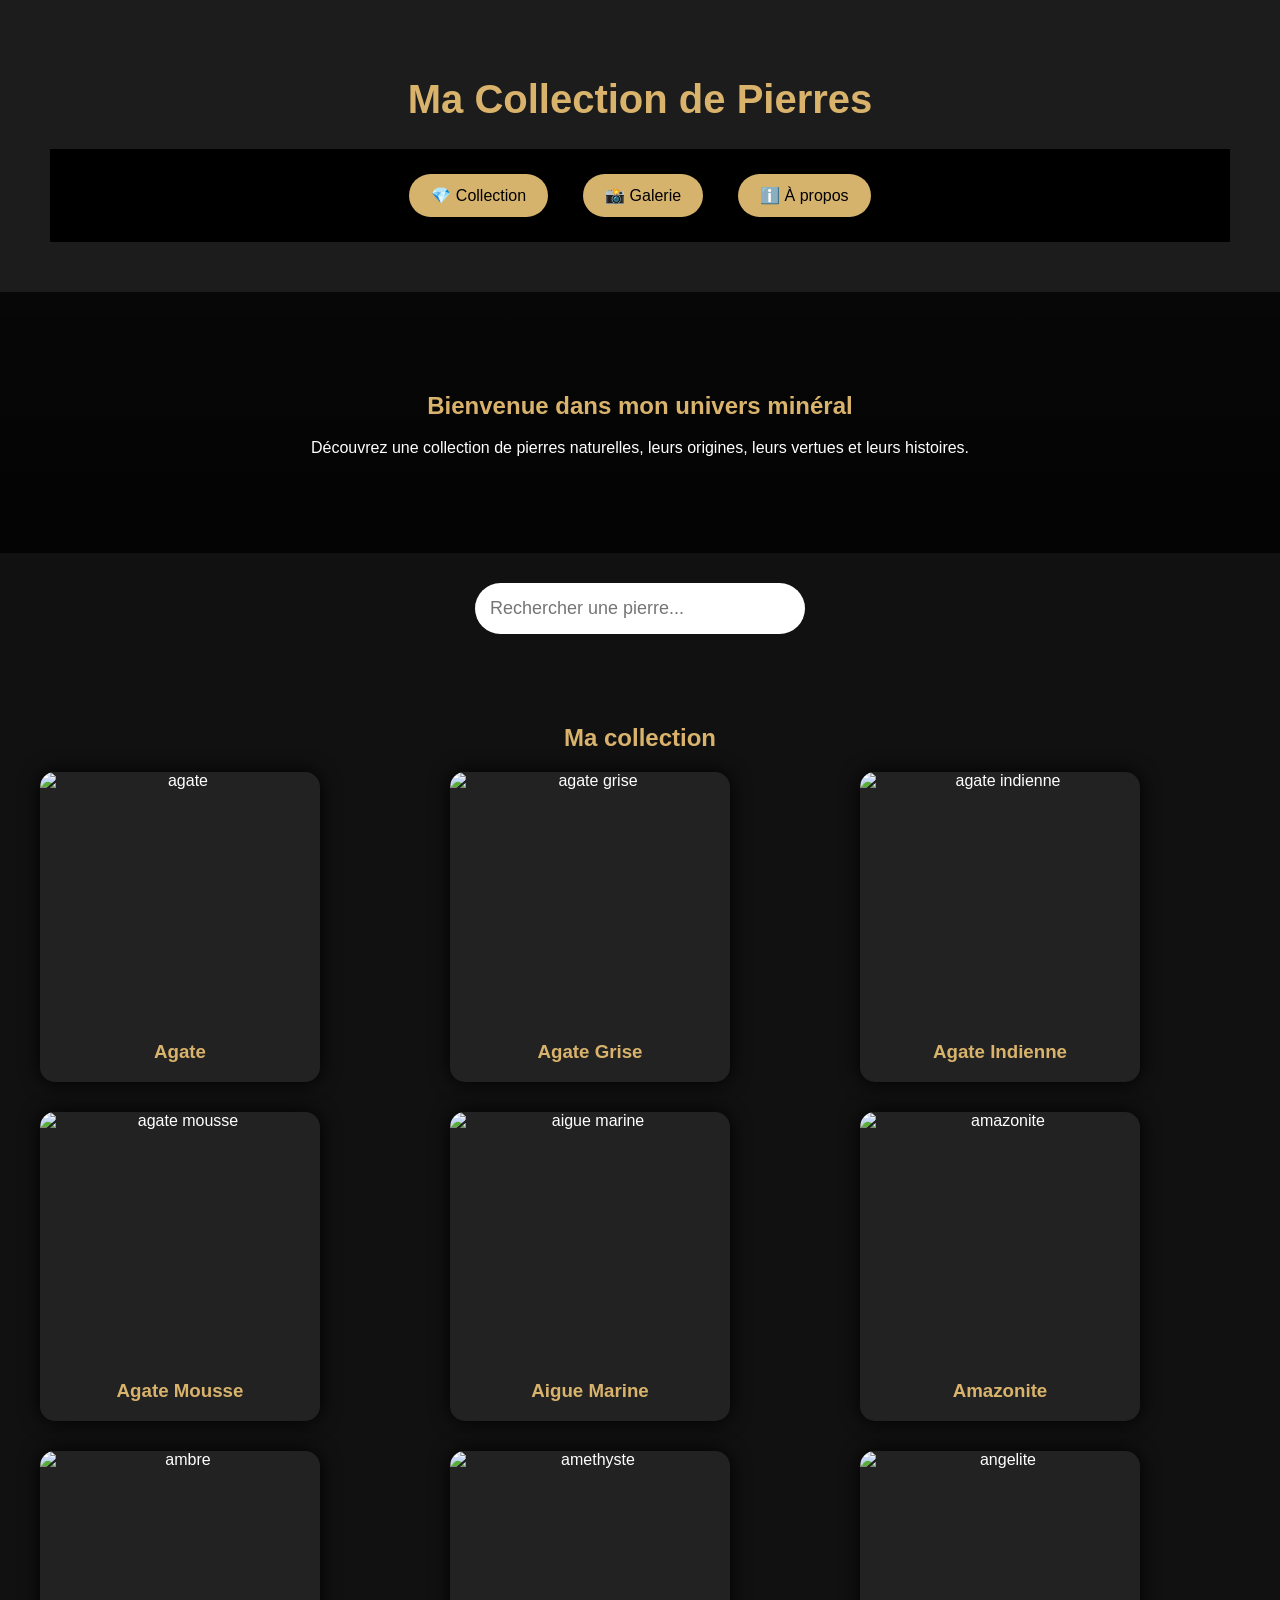
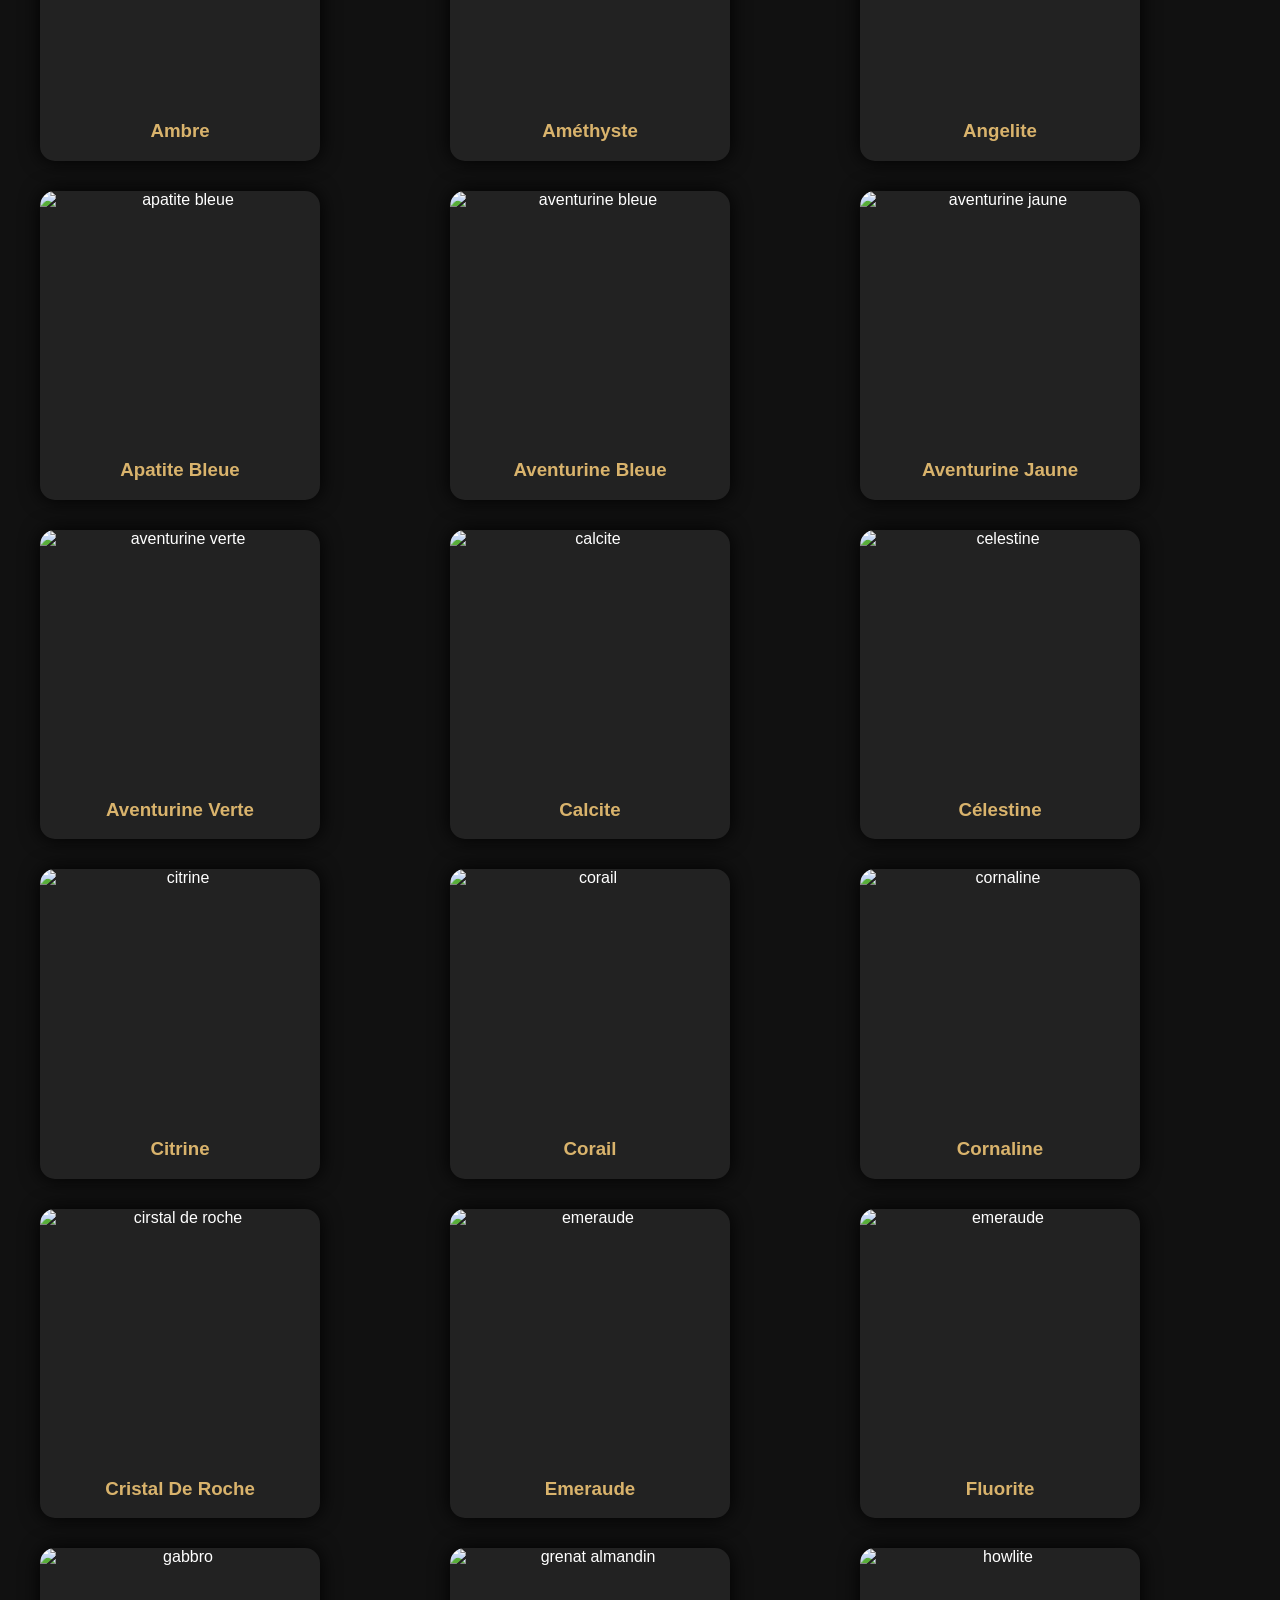
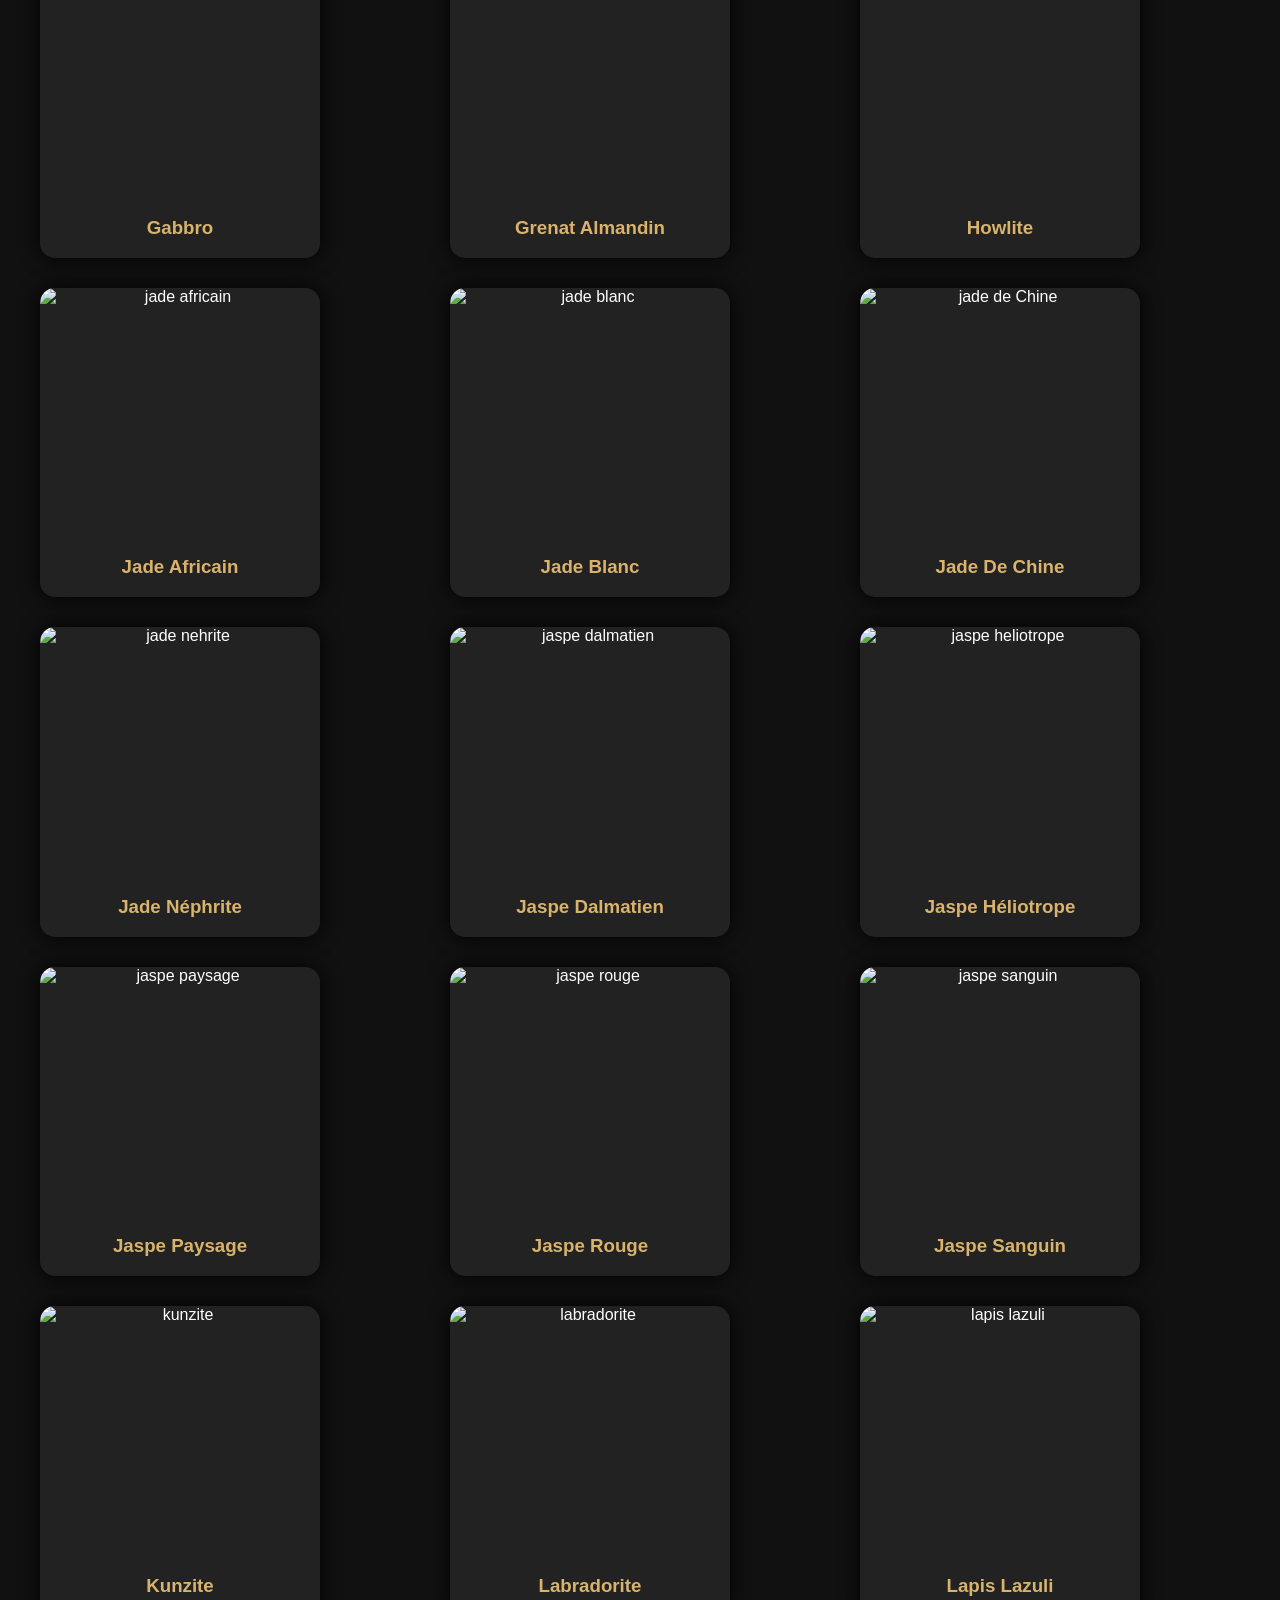
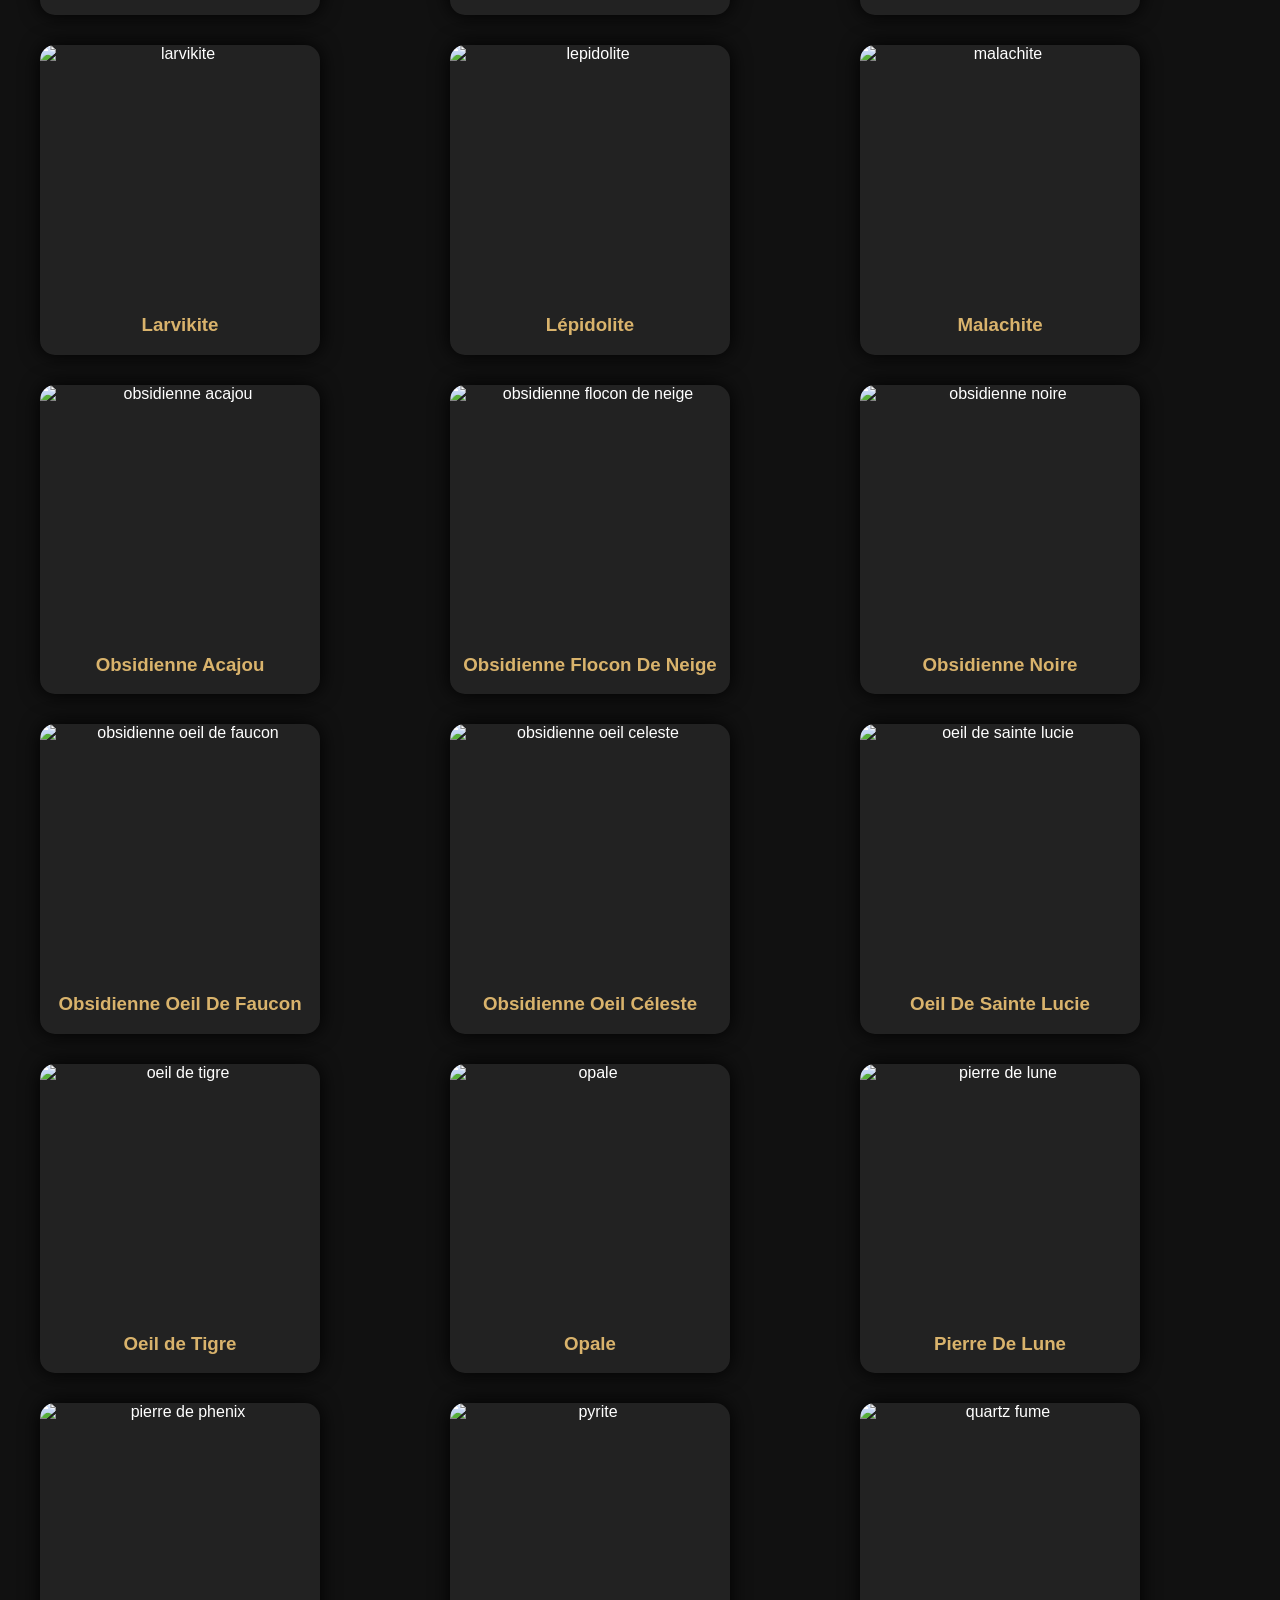
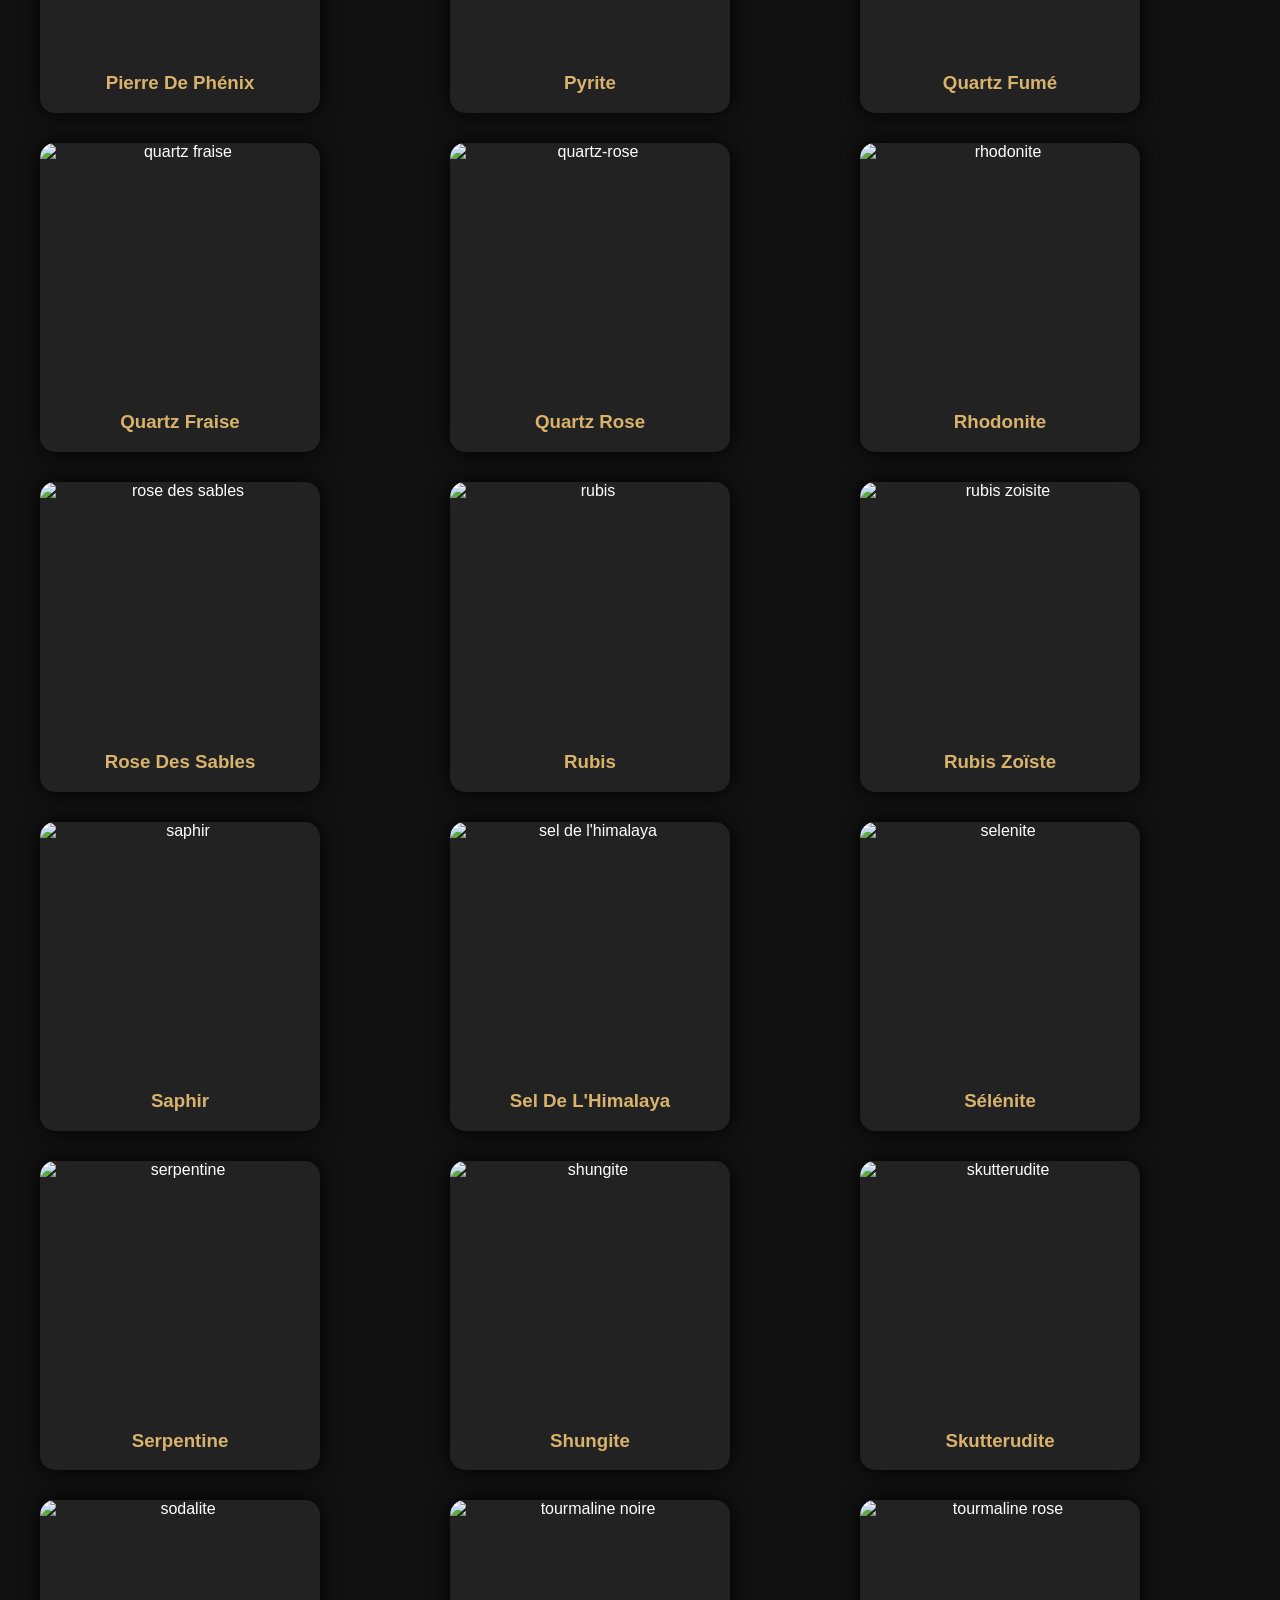
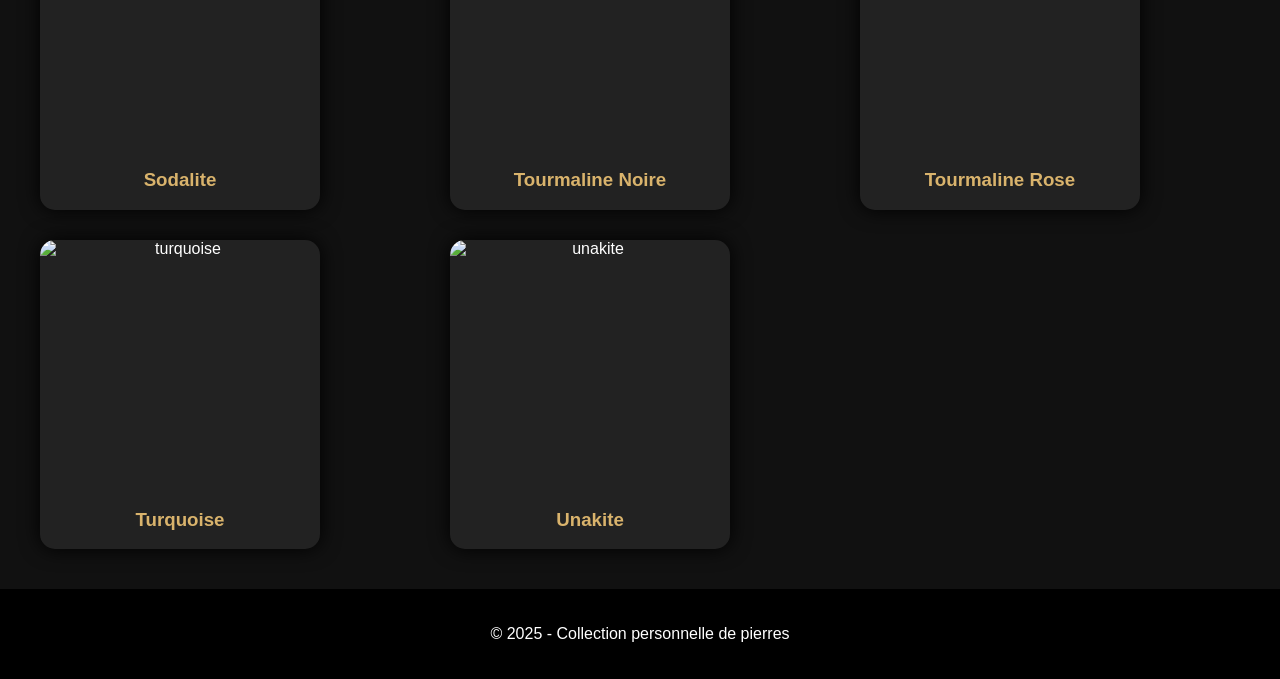
==== index.html @ 19d70225 "Add files via upload" ====
<!DOCTYPE html>
<html lang="fr">
<head>
<meta charset="UTF-8">
<meta name="viewport" content="width=device-width, initial-scale=1.0">

<title>Ma Collection de Pierres Précieuses</title>
<link rel="stylesheet" href="style.css">
</head>

<body>


<header>

    <h1>Ma Collection de Pierres</h1>

    <button id="menu-toggle">
        ☰
    </button>

    <nav id="menu">

        <button onclick="afficherSection('collection')">
            💎 Collection
        </button>

        <button onclick="afficherSection('galerie')">
            📸 Galerie
        </button>

        <button onclick="afficherSection('apropos')">
            ℹ️ À propos
        </button>

    </nav>

</header>


<section class="hero">
    <h2>Bienvenue dans mon univers minéral</h2>
    <p>
        Découvrez une collection de pierres naturelles,
        leurs origines, leurs vertues et leurs histoires.
    </p>
</section>

<div class="recherche">
    <input 
        type="text" 
        id="barreRecherche" 
        placeholder="Rechercher une pierre..."
    >
</div>

<section id="collection" class="contenu">

<h2>Ma collection</h2>

<div class="cartes">

    <div class="pierre" data-nom="agate">
    <div class="pierre-card">
    <img src="images/agate.jpg" alt="agate">

        <div class="pierre-info">
            <p>
            Régulation de la digestion<br>
            Renforcement de la vue<br>
            Stabilisation de la tension artérielle<br>
            Soutien système lymphatique et immunitaire<br>
            Apaisement des douleurs et des crampes<br>
            Amélioration de la santé cutanée<br>
            </p>
        </div>
    </div>
    <h3>Agate</h3>
    
    </div>

    <div class="pierre" data-nom="agate grise">
    <div class="pierre-card">
    <img src="images/agate-grise.jpg" alt="agate grise">

        <div class="pierre-info">
            <p>
            Soulage les tensions musculaires<br>
            Favorise la récupération physique<br>
            Apaisement des douleurs liées au stress<br>
            </p>
        </div>
    </div>
    <h3>Agate Grise</h3>
    
    </div>

    <div class="pierre" data-nom="agate indienne">
    <div class="pierre-card">
    <img src="images/agate-indienne.jpg" alt="agate indienne">

        <div class="pierre-info">
            <p>
            Soutien le système immunitaire<br>
            Soulage les tensions musculaires<br>
            Regain d’énergie<br>
            </p>
        </div>
    </div>
    <h3>Agate Indienne</h3>
    
    </div>

    <div class="pierre" data-nom="agate mousse">
    <div class="pierre-card">
    <img src="images/agate-mousse.jpg" alt="agate mousse">

        <div class="pierre-info">
            <p>
                Renforcement du système immunitaire<br>
                Amélioration de la digestion<br>
                Effet anti-inflammatoire<br>
                Soutien du système respiratoire<br>
                Reduction du stress et des tensions<br>
                Equilibre émotionnel et stabilité<br>
                Stimulation de la croissance des cheveux et de la peau<br>
            </p>
        </div>
    </div>
    <h3>Agate Mousse</h3>
    
    </div>

    <div class="pierre" data-nom="aigue marine">
    <div class="pierre-card">
    <img src="images/aigue-marine.jpg" alt="aigue marine">

        <div class="pierre-info">
            <p>
                Renforcement du sytème respiratoire<br>
                Soutien au système Lymphatique<br>
                Apaisment des affections cutannées<br>
                Amélioration de la santé Bucco-dentaire<br>
                Régulation des hormones<br>
                Soutien dans le processus de désintoxication<br>
            </p>
        </div>
    </div>
    <h3>Aigue Marine</h3>
    
    </div>

    <div class="pierre" data-nom="amazonite">
    <div class="pierre-card">
    <img src="images/amazonite.jpg" alt="amazonite">

        <div class="pierre-info">
            <p>
                Régulation du système nerveux<br>
                Equilibre métabolique<br>
                Protection contre les ondes éléctromagnétique<br>
                Renforcement musculaire et osseux<br>
                Soulagement des crampes et douleurs musculaires<br>
                Support du système immunitaire<br>
            </p>
        </div>
    </div>
    <h3>Amazonite</h3>
    
    </div>

    <div class="pierre" data-nom="ambre">
    <div class="pierre-card">
    <img src="images/ambre.jpg" alt="ambre">

        <div class="pierre-info">
            <p>
                Boost le système immunitaire<br>
                Soulagement de la douleur<br>
                Régulation de l’énergie vitale<br>
                Purification et détoxification<br>
                Renforcement de la confiance en soi et réduction de l’anxiété<br>
                Amélioration du sommeil<br>
            </p>
        </div>
    </div>
    <h3>Ambre</h3>
    
    </div>

    <div class="pierre" data-nom="amethyste">
    <div class="pierre-card">
    <img src="images/amethyste.jpg" alt="amethyste">

        <div class="pierre-info">
            <p>
                Renforcement de la sphère neurologique<br>
                Purification du sang et soutien au système immunitaire<br>
                Apaisement des douleurs physiques<br>
                Equilibrage des sysèmes endocrinien et digestif<br>
                Stimulation de la régénération cellulaire<br>
                Aide à la désintoxication et à la purification<br>
            </p>
        </div>
    </div>
    <h3>Améthyste</h3>
    
    </div>

    <div class="pierre" data-nom="angelite">
    <div class="pierre-card">
    <img src="images/angelite.jpg" alt="angelite">

        <div class="pierre-info">
            <p>
                Apaisement des inflammations et douleurs<br>
                Renforcement du système respiratoire<br>
                Stimulation de la régénération cellulaire<br>
                Equilibrage des fluides corporels<br>
                Soutien du système lymphatique<br>
                Réduction du stress physique<br>
            </p>
        </div>
    </div>
    <h3>Angelite</h3>
    
    </div>

    <div class="pierre" data-nom="apatite bleue">
    <div class="pierre-card">
    <img src="images/apatite-bleue.jpg" alt="apatite bleue">

        <div class="pierre-info">
            <p>
                Stimulation du métabolisme<br>
                Renforcement des os et des dents<br>
                Amélioration du système digestif<br>
                Soutien thyroïdien<br>
                Réduction des inflammations<br>
                Optimisation des fonctions immunitaire<br>
            </p>
        </div>
    </div>
    <h3>Apatite Bleue</h3>
    
    </div>

    <div class="pierre" data-nom="aventurine bleue">
    <div class="pierre-card">
    <img src="images/aventurine-bleue.jpg" alt="aventurine bleue">

        <div class="pierre-info">
            <p>
                Stimulation du système immunitaire<br>
                Facilitation de la circulation énérgétique<br>
                Désintoxication du corps<br>
                Réduction des douleurs<br>
                Harmonisations des fonctions corporelles<br>
                Soutien à la concentration et à la clarté mentale<br>
            </p>
        </div>
    </div>
    <h3>Aventurine Bleue</h3>
    
    </div>

    <div class="pierre" data-nom="aventurine jaune">
    <div class="pierre-card">
    <img src="images/aventurine-jaune.jpg" alt="aventurine jaune">

        <div class="pierre-info">
            <p>
                Favorise la régénération cutanée<br>
                Stimule la croissance des cheveux<br>
                Soutien cardiaque et circulatoire<br>
                Renforcement du sysème musculaire<br>
                Amélioration de la vitalité générale<br>
            </p>
        </div>
    </div>
    <h3>Aventurine Jaune</h3>
    
    </div>

    <div class="pierre" data-nom="aventurine verte">
    <div class="pierre-card">
    <img src="images/aventurine-verte.jpg" alt="aventurine verte">

        <div class="pierre-info">
            <p>
                Renforcement du système cardiovasculaire<br>
                Soutien du système immunitaire<br>
                Amélioration de bien-être digestif<br>
                Effet apaisant sur la peau<br>
                Réduction du stress et des tensions musculaires<br>
                Equilibre de la pression artérielle<br>
            </p>
        </div>
    </div>
    <h3>Aventurine Verte</h3>
    
    </div>

    <div class="pierre" data-nom="calcite">
    <div class="pierre-card">
    <img src="images/calcite.jpg" alt="calcite">

        <div class="pierre-info">
            <p>
                Stimulation du métabolisme et de la croissance osseuse<br>
                Régulation des fonctions d’assimilation<br>
                Equilibrage du système digestif<br>
                Amélioration de la capacité de régénération<br>
                Renfocrement du système immunitaire<br>
                Soutien au système urinaire et rénal<br>
            </p>
        </div>
    </div>
    <h3>Calcite</h3>
    
    </div>

    <div class="pierre" data-nom="celestine">
    <div class="pierre-card">
    <img src="images/celestine.jpg" alt="celestine">

        <div class="pierre-info">
            <p>
                Favorisation du repos et de la détente musculaire<br>
                Soutien respiratoire<br>
                Amélioration de la qualité du sommeil<br>
                Renforcement du système immunitaire<br>
                Aide a la régénération des tissus<br>
                Équilibre des énergies fluidique<br>
            </p>
        </div>
    </div>
    <h3>Célestine</h3>
    
    </div>

    <div class="pierre" data-nom="citrine">
    <div class="pierre-card">
    <img src="images/citrine.jpg" alt="citrine">

        <div class="pierre-info">
            <p>
                Boost l’énergie vitale<br>
                Soutien du système digestif<br>
                Renforcement du sysème immunitaire<br>
                Amélioration de la peau<br>
                Equilibrage des hormones<br>
                Détente musculaire<br>
            </p>
        </div>
    </div>
    <h3>Citrine</h3>
    
    </div>

    <div class="pierre" data-nom="corail">
    <div class="pierre-card">
    <img src="images/corail.jpg" alt="corail">

        <div class="pierre-info">
            <p>
                Soutien du sysème osseux<br>
                Soutien du sytème dentaire<br>
                Soulage les problème liés à la décalcification<br>
            </p>
        </div>
    </div>
    <h3>Corail</h3>
    
    </div>

    <div class="pierre" data-nom="cornaline">
    <div class="pierre-card">
    <img src="images/cornaline.jpg" alt="cornaline">

        <div class="pierre-info">
            <p>
                Stimulant de la vitalité physique<br>
                Favorisation de la fetilité et du système reproducteur<br>
                Amélioration de l’asborption des vitamines et minéraux<br>
                Soutien au système sanguin et a la circulation<br>
                Réduction des inflamations et des douleurs<br>
                Renforcement de la colonne vertébrale et des os<br>
            </p>
        </div>
    </div>
    <h3>Cornaline</h3>
    
    </div>

    <div class="pierre" data-nom="cristal de roche">
    <div class="pierre-card">
    <img src="images/cristal-de-roche.jpg" alt="cirstal de roche">

        <div class="pierre-info">
            <p>
                Renforcement du système cardiovasculaire et nerveux<br>
                Anti-douleur & Anti-stress<br>
                Problèmes gastriques et intestinaux<br>
                Amplification des facultés de perceptions spirituelles<br>
            </p>
        </div>
    </div>
    <h3>Cristal De Roche</h3>
    
    </div>

    <div class="pierre" data-nom="emeraude">
    <div class="pierre-card">
    <img src="images/emeraude.jpg" alt="emeraude">

        <div class="pierre-info">
            <p>
                Soulage les migraines et maux de têtes<br>
                Renforcement du système immunitaire<br>
                Apaisement des douleurs musculaires et articulaires<br>
            </p>
        </div>
    </div>
    <h3>Emeraude</h3>
    
    </div>

    <div class="pierre" data-nom="fluorite">
    <div class="pierre-card">
    <img src="images/emeraude.jpg" alt="emeraude">

        <div class="pierre-info">
            <p>
                Renforcement du système osseux<br>
                Optimisation de la santé dentaire<br>
                Stimulation du système immunitaire<br>
                Amélioration des fonctions respiratoire<br>
                Equilibrage des fonctions hormonales<br>
                Purification du système digestif<br>
            </p>
        </div>
    </div>
    <h3>Fluorite</h3>
    
    </div>

    <div class="pierre" data-nom="gabbro">
    <div class="pierre-card">
    <img src="images/gabbro.jpg" alt="gabbro">

        <div class="pierre-info">
            <p>
                Renforcement de l’énergie vitale<br>
                Soutein système digestif<br>
                Renforce le système ossseux<br>
                Renforce le système immunitaire<br>
            </p>
        </div>
    </div>
    <h3>Gabbro</h3>
    
    </div>

    <div class="pierre" data-nom="grenat almandin">
    <div class="pierre-card">
    <img src="images/grenat-almandin.jpg" alt="grenat almandin">

        <div class="pierre-info">
            <p>
                Revitalisation énérgetique<br>
                Soutien du système cardiovasculaire<br>
                Renforcement de l’immunité<br>
                Aide à la détoxification<br>
                Soulagement des douleurs<br>
                Equilibre émotionnel et mental<br>
            </p>
        </div>
    </div>
    <h3>Grenat Almandin</h3>
    
    </div>

    <div class="pierre" data-nom="howlite">
    <div class="pierre-card">
    <img src="images/howlite.jpg" alt="howlite">

        <div class="pierre-info">
            <p>
                Soutien au système digestif<br>
                Apaisement des tensions musculaires<br>
                Amélioration du sommeil<br>
                Réduction du stress et de l’anxiété<br>
                Equilibre des fluides corporels<br>
                Régulation sur le métabolisme du calcium<br>
            </p>
        </div>
    </div>
    <h3>Howlite</h3>
    
    </div>

    <div class="pierre" data-nom="jade africain">
    <div class="pierre-card">
    <img src="images/jade-africain.jpg" alt="jade africain">

        <div class="pierre-info">
            <p>
                Soutien au système urinaire et rénale<br>
                Renforce le système circulatoire<br>
                Renforce le système nerveux<br>
                Amélioration du sommeil<br>
            </p>
        </div>
    </div>
    <h3>Jade Africain</h3>
    
    </div>

    <div class="pierre" data-nom="jade blanc">
    <div class="pierre-card">
    <img src="images/jade-blanc.jpg" alt="jade blanc">

        <div class="pierre-info">
            <p>
                Renforcement de l’équilibre hormnoal<br>
                Purification des fluides corporels<br>
                Stimulation du système lymphatique<br>
                Soutien du système nerveux<br>
                Amélioration de la flexibilité des articulations<br>
                Augmentation de l’énergie vitale<br>
            </p>
        </div>
    </div>
    <h3>Jade Blanc</h3>
    
    </div>

    <div class="pierre" data-nom="jade de chine">
    <div class="pierre-card">
    <img src="images/jade-de-chine.jpg" alt="jade de Chine">

        <div class="pierre-info">
            <p>
                Soutient les articulations et les os<br>
                Apaise les tensions musculaire<br>
                Détoxifiant<br>
            </p>
        </div>
    </div>
    <h3>Jade De Chine</h3>
    
    </div>

    <div class="pierre" data-nom="jade nephrite">
    <div class="pierre-card">
    <img src="images/jade-nephrite.jpg" alt="jade nehrite">

        <div class="pierre-info">
            <p>
                Renforcement du sytème rénal<br>
                Amélioration de la circulation sanguine<br>
                Soutien du système immunitaire<br>
                Propriété anti-inflammatoire<br>
                Effet détoxifiants<br>
                Equilibrage des fluides corporels<br>
            </p>
        </div>
    </div>
    <h3>Jade Néphrite</h3>
    
    </div>

    <div class="pierre" data-nom="jaspe dalmatien">
    <div class="pierre-card">
    <img src="images/jaspe-dalmatien.jpg" alt="jaspe dalmatien">

        <div class="pierre-info">
            <p>
                Renforcement de la vitalité physique<br>
                Equilibrage des énergies corporelles<br>
                Purification et protection contre les toxines<br>
                Soulagement de la douleur<br>
                Soutien immunitaire<br>
                Favorisation de la clarté mentale<br>
            </p>
        </div>
    </div>
    <h3>Jaspe Dalmatien</h3>
    
    </div>

    <div class="pierre" data-nom="jaspe heliotrope">
    <div class="pierre-card">
    <img src="images/jaspe-heliotrope.jpg" alt="jaspe heliotrope">

        <div class="pierre-info">
            <p>
                Purification du système lymphatique et sanguin<br>
                Renforcement du système immunitaire et cardiovasculaire<br>
                Aide à la détoxification<br>
            </p>
        </div>
    </div>
    <h3>Jaspe Héliotrope</h3>
    
    </div>

    <div class="pierre" data-nom="jaspe paysage">
    <div class="pierre-card">
    <img src="images/jaspe-paysage.jpg" alt="jaspe paysage">

        <div class="pierre-info">
            <p>
                Foritification globale de l’organisme<br>
                Sevrage tabagique<br>
                Regularisation des troubles digestifs<br>
                Renforcement du système immunitaire<br>
            </p>
        </div>
    </div>
    <h3>Jaspe Paysage</h3>
    
    </div>

    <div class="pierre" data-nom="jaspe rouge">
    <div class="pierre-card">
    <img src="images/jaspe-rouge.jpg" alt="jaspe rouge">

        <div class="pierre-info">
            <p>
                Revitalisation de l’énergie vitale<br>
                Renforcement du système circulatoire<br>
                Soutien du système digestif<br>
                Détoxification et purification<br>
                Apaisement des douleurs<br>
                Equilibre hormonal<br>
            </p>
        </div>
    </div>
    <h3>Jaspe Rouge</h3>
    
    </div>

    <div class="pierre" data-nom="jaspe sanguin">
    <div class="pierre-card">
    <img src="images/jaspe-sanguin.jpg" alt="jaspe sanguin">

        <div class="pierre-info">
            <p>
                Renforcement de l’énergie vitale<br>
                Amélioration des fonctions Hématopoïétiques<br>
                Purification et désintoxication<br>
                Apaisement des douleurs<br>
                Equilibre des fonctions corporelles<br>
                Soutien psychologique<br>
                Harmonisation énergétique<br>
            </p>
        </div>
    </div>
    <h3>Jaspe Sanguin</h3>
    
    </div>

    <div class="pierre" data-nom="Kunzite">
    <div class="pierre-card">
    <img src="images/kunzite.jpg" alt="kunzite">

        <div class="pierre-info">
            <p>
                Régulation du système cardiovasculaire<br>
                Equilibre du système endocrinien<br>
                Apaisement des douleurs liées au stress<br>
                Renforcement du système immunitaire<br>
                Soutien des les troubles du sommeil<br>
                Aide à la désintoxication du corps<br>
            </p>
        </div>
    </div>
    <h3>Kunzite</h3>
    
    </div>

    <div class="pierre" data-nom="labradorite">
    <div class="pierre-card">
    <img src="images/labradorite.jpg" alt="labradorite">

        <div class="pierre-info">
            <p>
                Renforcement du système respiratoire<br>
                Stimulation du système digestif<br>
                Apaisement des douleurs musculaires et articulaires<br>
                Régulation des mécanismes hormonaux<br>
                Renforcmement du système immunitaire<br>
                Amélioration de la vitalité générale<br>
            </p>
        </div>
    </div>
    <h3>Labradorite</h3>
    
    </div>

    <div class="pierre" data-nom="lapis lazuli">
    <div class="pierre-card">
    <img src="images/lapis-lazuli.jpg" alt="lapis lazuli">

        <div class="pierre-info">
            <p>
                Favorise la détente respiratoire<br>
                Stimule le système immunitaire<br>
                Amélioration de la santé de la peau<br>
                Soutien au système nerveux<br>
                Renforcement de la vue<br>
                Soulage des douleurs<br>
            </p>
        </div>
    </div>
    <h3>Lapis Lazuli</h3>
    
    </div>

    <div class="pierre" data-nom="larvikite">
    <div class="pierre-card">
    <img src="images/larvikite.jpg" alt="larvikite">

        <div class="pierre-info">
            <p>
                Optimisation du métabolisme<br>
                Purification et renorcement du système digestif<br>
                Amélriotation de la circulation sanguine<br>
                Soutien du système nerveux<br>
                Renforcement de l’énergie vitale<br>
                Protection contre les radiations électromagnatiques<br>
            </p>
        </div>
    </div>
    <h3>Larvikite</h3>
    
    </div>

    <div class="pierre" data-nom="lepidolite">
    <div class="pierre-card">
    <img src="images/lepidolite.jpg" alt="lepidolite">

        <div class="pierre-info">
            <p>
                Réduction du stress et de l’anxiété<br>
                Equilib du système nerveux<br>
                Amélioration du sommeil<br>
                Soutien du sommeil<br>
                Soutien pour le système immunitaire<br>
                Aide a la detixification<br>
                Apaisement des douleurs<br>
            </p>
        </div>
    </div>
    <h3>Lépidolite</h3>
    
    </div>

    <div class="pierre" data-nom="malachite">
    <div class="pierre-card">
    <img src="images/malachite.jpg" alt="malachite">

        <div class="pierre-info">
            <p>
                Renforcement du système immunitaire<br>
                Stimulation de le détoxification organique<br>
                Soulagement des douleurs articulaires et musculaires<br>
                Amélioration de la fonction digestive<br>
                Soutien au système cardiovasculaire<br>
                Effet bénéfique sur la peau<br>
            </p>
        </div>
    </div>
    <h3>Malachite</h3>
    
    </div>

    <div class="pierre" data-nom="obsidienne acajou">
    <div class="pierre-card">
    <img src="images/obsidienne-acajou.jpg" alt="obsidienne acajou">

        <div class="pierre-info">
            <p>
                Effet anti-inflammatoire<br>
                Renforce le système immunitaire<br>
                Soutien au système sanguin et a la circulation<br>
                Régulation des mécanisms+es hormonaux<br>
                Amélioration du sommeil<br>
            </p>
        </div>
    </div>
    <h3>Obsidienne Acajou</h3>
    
    </div>

    <div class="pierre" data-nom="obsidienne flocon de neige">
    <div class="pierre-card">
    <img src="images/obsidienne-flocon-de-neige.jpg" alt="obsidienne flocon de neige">

        <div class="pierre-info">
            <p>
                Soutien du système osseux et articulaire<br>
                Soutien du système digestif<br>
                Equilibre des énergies Yin et Yang<br>
            </p>
        </div>
    </div>
    <h3>Obsidienne Flocon De Neige</h3>
    
    </div>

    <div class="pierre" data-nom="obsidienne noire">
    <div class="pierre-card">
    <img src="images/obsidienne-noire.jpg" alt="obsidienne noire">

        <div class="pierre-info">
            <p>
                Renforcement du système digestif<br>
                Protection contre les énergies négatives<br>
                Soutien au système immunitaire<br>
                Accélération de la guérison des blessures<br>
                Amélioration de la circulation sanguine<br>
                Réduction des douleurs articulaires et musculaires<br>
            </p>
        </div>
    </div>
    <h3>Obsidienne Noire</h3>
    
    </div>

    <div class="pierre" data-nom="obsidienne oeil de faucon">
    <div class="pierre-card">
    <img src="images/obsidienne-oiel-de-faucon.jpg" alt="obsidienne oeil de faucon">

        <div class="pierre-info">
            <p>
                Régulation des systèmes respiratoires<br>
                Amélioration de la vision<br>
                Stimulation du métabolisme<br>
                Renforcement du système immunitaire<br>
                Soutien musculaire et articulaire<br>
                Effet détoxifiant et purifiant<br>
            </p>
        </div>
    </div>
    <h3>Obsidienne Oeil De Faucon</h3>
    
    </div>

    <div class="pierre" data-nom="obsidienne oeil celeste">
    <div class="pierre-card">
    <img src="images/obsidienne-oiel-celeste.jpg" alt="obsidienne oeil celeste">

        <div class="pierre-info">
            <p>
                Régularistaion du système nerveux<br>
                Soulage les migraine et maux de tête<br>
                Amélioration du sommeil<br>
                Renforcement de l’énergie vitale<br>
            </p>
        </div>
    </div>
    <h3>Obsidienne Oeil Céleste</h3>
    
    </div>

    <div class="pierre" data-nom="oeil de sainte lucie">
    <div class="pierre-card">
    <img src="images/oeil-de-sainte-lucie.jpg" alt="oeil de sainte lucie">

        <div class="pierre-info">
            <p>
                Soutien occulaire<br>
                Soutien le système nerveux<br>
                Soulage maux de gorges<br>
            </p>
        </div>
    </div>
    <h3>Oeil De Sainte Lucie</h3>
    
    </div>

    <div class="pierre" data-nom="oeil de tigre">
    <div class="pierre-card">
    <img src="images/oeil-de-tigre.jpg" alt="oeil de tigre">

        <div class="pierre-info">
            <p>
                Renforcement de la structure osseuse et musculaire<br>
                Boost du système digestif<br>
                Soutien pour la vision<br>
                Propriété anti-inflammatoires<br>
                Stimulation de la circulation sanguine<br>
                Renforcement du système respiratoire<br>
            </p>
        </div>
    </div>
    <h3>Oeil de Tigre</h3>
    
    </div>

    <div class="pierre" data-nom="opale">
    <div class="pierre-card">
    <img src="images/opale.jpg" alt="opale">

        <div class="pierre-info">
            <p>
                Renforcement de la vision<br>
                Stabilisation émotionnelle<br>
                Soutien du système digestif<br>
                Hydratation de la peau<br>
                Régulation hormonale<br>
                Amélioration de la fértilité<br>
            </p>
        </div>
    </div>
    <h3>Opale</h3>
    
    </div>

    <div class="pierre" data-nom="pierre de lune">
    <div class="pierre-card">
    <img src="images/pierre-de-lune.jpg" alt="pierre de lune">

        <div class="pierre-info">
            <p>
                Equilibre hormonal féminin<br>
                Soutien de la fertilité et de la grossesse<br>
                Apaisement du système digestif<br>
                Réduction du stress et des troubles du sommeil<br>
                Amélioration de la circulation lymphatique et détoxification<br>
                Atténuation des douleurs et inflammations<br>
            </p>
        </div>
    </div>
    <h3>Pierre De Lune</h3>
    
    </div>

    <div class="pierre" data-nom="pierre de phenix">
    <div class="pierre-card">
    <img src="images/pierre-de-phenix.jpg" alt="pierre de phenix">

        <div class="pierre-info">
            <p>
                Soulage les douleurs musculaires et articulaires<br>
                Soutient le système immunitaire<br>
                Regain d’énergie<br>
                Favorise la cicatrisation<br>
            </p>
        </div>
    </div>
    <h3>Pierre De Phénix</h3>
    
    </div>

    <div class="pierre" data-nom="pyrite">
    <div class="pierre-card">
    <img src="images/pyrite.jpg" alt="pyrite">

        <div class="pierre-info">
            <p>
                Boost énergétique et vitalité accrue<br>
                Renforcement du système respiratoire<br>
                Soutien au système digestif<br>
                Détoxification et purification<br>
                Protection contre les infections<br>
                Soulagement des douleurs et inflammations<br>
            </p>
        </div>
    </div>
    <h3>Pyrite</h3>
    
    </div>

    <div class="pierre" data-nom="quartz fume">
    <div class="pierre-card">
    <img src="images/quartz-fume.jpg" alt="quartz fume">

        <div class="pierre-info">
            <p>
                Optimisation de la régénération cellulaire<br>
                Renforcement du système digestif<br>
                Diminution des effets du stress sur le corps<br>
                Amélioration de la densité osseuse<br>
                Purification du système respiratoire<br>
                Stabilisation des énergies vitales<br>
            </p>
        </div>
    </div>
    <h3>Quartz Fumé</h3>
    
    </div>

    <div class="pierre" data-nom="quartz fraise">
    <div class="pierre-card">
    <img src="images/quartz-fraise.jpg" alt="quartz fraise">

        <div class="pierre-info">
            <p>
                Amélioration du sommeil<br>
                Régulation du système cardiovasculaire<br>
                Soutien pour le système immunitaire<br>
                Stimulation de la libido<br>
                Favorise la fertilité<br>
            </p>
        </div>
    </div>
    <h3>Quartz Fraise</h3>
    
    </div>

    <div class="pierre" data-nom="quartz rose">
    <div class="pierre-card">
    <img src="images/quartz-rose.jpg" alt="quartz-rose">

        <div class="pierre-info">
            <p>
                Favorise la guérison émotionnelle<br>
                Soutien du système circulatoire<br>
                Amélioration de la santé et de la peau<br>
                Renforcement du système immunitaire<br>
                Equilibre des énergies Yin et Yang<br>
                Aide à la régulation du sommeil<br>

            </p>
        </div>
    </div>
    <h3>Quartz Rose</h3>
    
    </div>

    <div class="pierre" data-nom="rhodonite">
    <div class="pierre-card">
    <img src="images/rhodonite.jpg" alt="rhodonite">

        <div class="pierre-info">
            <p>
                Favorise la cicatrisation des blessures<br>
                Soutien du système cardiovasculaire<br>
                Apaisement des inflammations et des allergies<br>
                Stimulation de la fértilité<br>
                Renforcement du système immunitaire<br>
                Amélioration de l’audition<br>
            </p>
        </div>
    </div>
    <h3>Rhodonite</h3>
    
    </div>

    <div class="pierre" data-nom="rose des sables">
    <div class="pierre-card">
    <img src="images/rose-des-sables.jpg" alt="rose des sables">

        <div class="pierre-info">
            <p>
                Renforce le système osseux<br>
                Régénère la peau<br>
                Améliore le sommeil<br>
            </p>
        </div>
    </div>
    <h3>Rose Des Sables</h3>
    
    </div>

    <div class="pierre" data-nom="rubis">
    <div class="pierre-card">
    <img src="images/rubis.jpg" alt="rubis">

        <div class="pierre-info">
            <p>
                Renforcement du système circulatoire et cardiaque<br>
                Régulation du choléstérol<br>
                Apaisement des douleurs musculaires et menstruelles<br>
            </p>
        </div>
    </div>
    <h3>Rubis</h3>
    
    </div>

    <div class="pierre" data-nom="rubis zoisite">
    <div class="pierre-card">
    <img src="images/rubis-zoisite.jpg" alt="rubis zoisite">

        <div class="pierre-info">
            <p>
                Renforcement du système cardiovasculaire<br>
                Revitalisation de l’énergie vitale<br>
            </p>
        </div>
    </div>
    <h3>Rubis Zoïste</h3>
    
    </div>

    <div class="pierre" data-nom="saphir">
    <div class="pierre-card">
    <img src="images/saphir.jpg" alt="saphir">

        <div class="pierre-info">
            <p>
                Soulage les migraines et maux de tête<br>
                Apaise les douleurs rhumatismales, les sciatiques<br>
                Régénère la peau, les ongles et les cheveux<br>
                Traite la fièvre et les inflammations<br>
                Renforce le système veineux<br>
                Régule les épanchements sanguins<br>
                Soulage la sinusite, la bronchite<br>
                Améliore les troubles de la vue<br>
                Stimule la vitalité <br>
            </p>
        </div>
    </div>
    <h3>Saphir</h3>
    
    </div>

    <div class="pierre" data-nom="sel de l'himalaya">
    <div class="pierre-card">
    <img src="images/sel-de-himalaya.jpg" alt="sel de l'himalaya">

        <div class="pierre-info">
            <p>
                Favorise la circulation sanguine<br>
                Apaisement des douleurs musculaire<br>
            </p>
        </div>
    </div>
    <h3>Sel De L'Himalaya</h3>
    
    </div>

    <div class="pierre" data-nom="selenite">
    <div class="pierre-card">
    <img src="images/selenite.jpg" alt="selenite">

        <div class="pierre-info">
            <p>
                Purification et régénération des cellules<br>
                Renforcement du système squelettique<br>
                Soutien du système digestif<br>
                Effet apaisant sur le système nerveux<br>
                Optimisation du sommeil<br>
                Stimulation du système immunitaire<br>
            </p>
        </div>
    </div>
    <h3>Sélénite</h3>
    
    </div>

    <div class="pierre" data-nom="serpentine">
    <div class="pierre-card">
    <img src="images/serpentine.jpg" alt="serpentine">

        <div class="pierre-info">
            <p>
                Régulation du système digestif<br>
                Effet détoxifiant<br>
                Renforcement du système immunitaire<br>
                Apaisement des douleurs musculaires et articulaires<br>
                Amélioration de la circulation sanguine<br>
                Soutien au système respiratoire<br>
            </p>
        </div>
    </div>
    <h3>Serpentine</h3>
    
    </div>

    <div class="pierre" data-nom="shungite">
    <div class="pierre-card">
    <img src="images/shungite.jpg" alt="shungite">

        <div class="pierre-info">
            <p>
                Purification et protection contres les ondes électromagnétiques<br>
                Renforcement du système immunitaire<br>
                Amélioration de la vitalité et réduction de la fatigue<br>
                Effet détoxifiants<br>
                Soutien au processus de guérison<br>
                Equilibre énergétique et réduction du stress<br>
            </p>
        </div>
    </div>
    <h3>Shungite</h3>
    
    </div>

    <div class="pierre" data-nom="skutterudite">
    <div class="pierre-card">
    <img src="images/skutterudite.jpg" alt="skutterudite">

        <div class="pierre-info">
            <p>
                Purification et protection contre les ondes électromagnétique<br>
                Soutien du système circulatoire<br>
                Soutien du système osseux<br>
            </p>
        </div>
    </div>
    <h3>Skutterudite</h3>
    
    </div>

    <div class="pierre" data-nom="sodalite">
    <div class="pierre-card">
    <img src="images/sodalite.jpg" alt="sodalite">

        <div class="pierre-info">
            <p>
                Régulation de la pression artérielle<br>
                Equilibre métabolique et contrôle du poids<br>
                Renforcement du système immunitaire<br>
                Apaisement des troubles digestifs<br>
                Soutien au système lymphatique<br>
                Atténuation des problèmes de peau<br>
                Réduction du stress et de l’anxiété<br>
            </p>
        </div>
    </div>
    <h3>Sodalite</h3>
    
    </div>

    <div class="pierre" data-nom="tourmaline noire">
    <div class="pierre-card">
    <img src="images/tourmaline-noire.jpg" alt="tourmaline noire">
 
        <div class="pierre-info">
            <p>
                Protection contre les ondes électromagnétiques<br>
                Renforcement du système musculo-squelettique<br>
                Stabilisation de la pression artérielle<br>
                Purification et renforcement du système digestif<br>
                Amélioration du sommeil<br>
                Soutien au système immunitaire<br>
            </p>
        </div>
    </div>
    <h3>Tourmaline Noire</h3>
    
    </div>

    <div class="pierre" data-nom="tourmaline rose">
    <div class="pierre-card">
    <img src="images/tourmaline-rose.jpg" alt="tourmaline rose">

        <div class="pierre-info">
            <p>
                Régulation émotionelle et apaisement<br>
                Soutien carldiovasculaire<br>
                Renforcement du système immunitaire<br>
                Bienfait pour la peau<br>
                Harmonisation hormonale<br>
                Amélioration de la santé reproductive<br>
            </p>
        </div>
    </div>
    <h3>Tourmaline Rose</h3>
    
    </div>

    <div class="pierre" data-nom="turquoise">
    <div class="pierre-card">
    <img src="images/turquoise.jpg" alt="turquoise">

        <div class="pierre-info">
            <p>
                Renforcement du système immunitaire<br>
                Protection contre les polluants environnementaux<br>
                Amélioration de la santé respiratoire<br>
                Effet anti-inflammatoire et analgésiques<br>
                Stimulation de la régénérations des tissus<br>
                Equilibre hydrique et détoxification<br>
                Soutien aux systèmes digestif et circulatoire<br>
            </p>
        </div>
    </div>
    <h3>Turquoise</h3>
    
    </div>

    <div class="pierre" data-nom="unakite">
    <div class="pierre-card">
    <img src="images/unakite.jpg" alt="unakite">

        <div class="pierre-info">
            <p>
                Facilitation de la convalescence<br>
                Stimulation de la croissance osseuse<br>
                Soutien de la fonction reproductive<br>
                Amélioration de la digestion<br>
                Purification du foie et des reins<br>
                Réduction de l’effet des ondes électromagnétiques<br>
            </p>
        </div>
    </div>
    <h3>Unakite</h3>
    
    </div>

</section>

<section id="galerie" class="contenu cache">

<h2>Galerie photos</h2>

<div class="galerie">

<img src="images/mineraux.png">


</div>

</section>


<section id="apropos" class="contenu cache">

<h2>À propos de ma collection</h2>

<p>
Cette collection rassemble des pierres choisies pour leur beauté,
leur rareté et leur histoire. Chaque pierre possède ses propres
formes, couleurs et caractéristiques naturelles.
</p>

</section>


<footer>

<p>
© 2025 - Collection personnelle de pierres
</p>

</footer>

<script src="script.js"></script>
</body>
</html>
---- style.css ----
/* ===== HEADER ===== */

header{
    background:#1a1a1a;
    color:white;
    padding:20px;
    position:relative;
}

header h1{
    text-align:center;
}

/* ===== BOUTON HAMBURGER ===== */

#menu-toggle{

    display:none;

    position:absolute;
    right:20px;
    top:20px;

    background:none;
    border:none;

    color:white;

    font-size:35px;

    cursor:pointer;

}

/* ===== MENU ===== */

#menu{

    display:flex;

    justify-content:center;

    gap:15px;

    margin-top:20px;

}

#menu button{

    background:#d6b36c;

    border:none;

    border-radius:25px;

    padding:12px 22px;

    cursor:pointer;

    transition:.3s;

}

#menu button:hover{

    background:white;

}

/* ===== VERSION MOBILE ===== */

@media(max-width:768px){

#menu-toggle{

display:block;

}

#menu{

display:none;

flex-direction:column;

width:100%;

margin-top:25px;

animation:apparition .3s;

}

#menu.active{

display:flex;

}

#menu button{

width:100%;

}

}

@keyframes apparition{

from{

opacity:0;

transform:translateY(-10px);

}

to{

opacity:1;

transform:translateY(0);

}

}
body {
    margin:0;
    font-family: Arial, sans-serif;
    background:#111;
    color:white;
}


header {
    text-align:center;
    padding:50px;
    background:#1c1c1c;
}


header h1 {
    font-size:40px;
    color:#d9b36c;
}


nav {
    background:#000;
    padding:15px;
    text-align:center;
}


nav a {
    color:white;
    text-decoration:none;
    margin:20px;
}


.hero {
    padding:80px 20px;
    text-align:center;
    background:
    linear-gradient(
    rgba(0,0,0,.6),
    rgba(0,0,0,.8)
    );
}


section {
    padding:40px;
}


h2 {
    text-align:center;
    color:#d9b36c;
}


.cartes{
    display:grid;
    grid-template-columns:repeat(auto-fit, minmax(280px, 1fr));
    gap:30px;
}


.pierre {
    background:#222;
    width:280px;
    border-radius:15px;
    overflow:hidden;
    text-align:center;
    box-shadow:0 0 20px #000;
}


.pierre img {
    width:100%;
    height:220px;
    object-fit:cover;
}


.pierre h3 {
    color:#d9b36c;
}


.galerie {
    display:flex;
    justify-content:center;
    gap:20px;
    flex-wrap:wrap;
}


.galerie img {
    width:300px;
    height:300px;
    object-fit:cover;
    border-radius:15px;
}


footer {
    text-align:center;
    padding:20px;
    background:#000;
}
.recherche {
    text-align:center;
    margin:30px;
}


#barreRecherche {
    width:300px;
    padding:15px;
    border-radius:30px;
    border:none;
    font-size:18px;
}

.cache {
    display:none;
}


nav button {
    background:#d9b36c;
    border:none;
    padding:12px 25px;
    margin:10px;
    border-radius:25px;
    cursor:pointer;
    font-size:16px;
}


nav button:hover {
    background:#fff;
}

/* ========================= */
/*        TABLETTE           */
/* ========================= */

@media (max-width: 992px) {

    header h1{
        font-size:32px;
    }

    .cartes{
        justify-content:center;
    }

    .pierre{
        width:45%;
    }

    .galerie img{
        width:45%;
        height:auto;
    }

}


/* ========================= */
/*        SMARTPHONE         */
/* ========================= */

@media (max-width:768px){

    header{
        padding:30px 15px;
    }

    header h1{
        font-size:28px;
    }

    nav{
        display:flex;
        flex-direction:column;
        align-items:center;
        gap:10px;
    }

    nav button{
        width:90%;
        max-width:350px;
        margin:0;
    }

    section{
        padding:20px;
    }

    .hero{
        padding:40px 20px;
    }

    .hero h2{
        font-size:26px;
    }

    .hero p{
        font-size:16px;
    }

    .cartes{
        flex-direction:column;
        align-items:center;
    }

    .pierre{
        width:100%;
        max-width:420px;
    }

    .pierre img{
        height:auto;
    }

    .galerie{
        display:grid;
        grid-template-columns:1fr;
        gap:15px;
    }

    .galerie img{
        width:100%;
        height:auto;
    }

    #barreRecherche{
        width:90%;
        font-size:16px;
    }

}


/* ========================= */
/*      PETITS MOBILES       */
/* ========================= */

@media (max-width:480px){

    header h1{
        font-size:22px;
    }

    .hero h2{
        font-size:22px;
    }

    .hero p{
        font-size:15px;
    }

    h2{
        font-size:22px;
    }

}

img{
    max-width:100%;
    display:block;
}


.pierre-card {
    position: relative;
    overflow: hidden;
    border-radius: 12px;
    cursor: pointer;
}

.pierre-card img {
    display: block;
    width: 100%;
    height: 250px;
    object-fit: cover;
    transition: transform 0.4s ease;
}

/* Zone contenant le texte */
.pierre-info {
    position: absolute;
    inset: 0;
    background: rgba(0, 0, 0, 0.7);

    display: flex;
    flex-direction: column;
    justify-content: center;
    align-items: center;

    text-align: center;
    color: white;
    padding: 20px;

    opacity: 0;
    transition: opacity 0.4s ease;
}

/* Apparition au survol */
.pierre-card:hover .pierre-info {
    opacity: 1;
}

/* Petit zoom de l'image */
.pierre-card:hover img {
    transform: scale(1.08);
}

.pierre-info h3 {
    margin: 0 0 10px;
    font-size: 24px;
}

.pierre-info p {
    margin: 0;
    font-size: 15px;
}
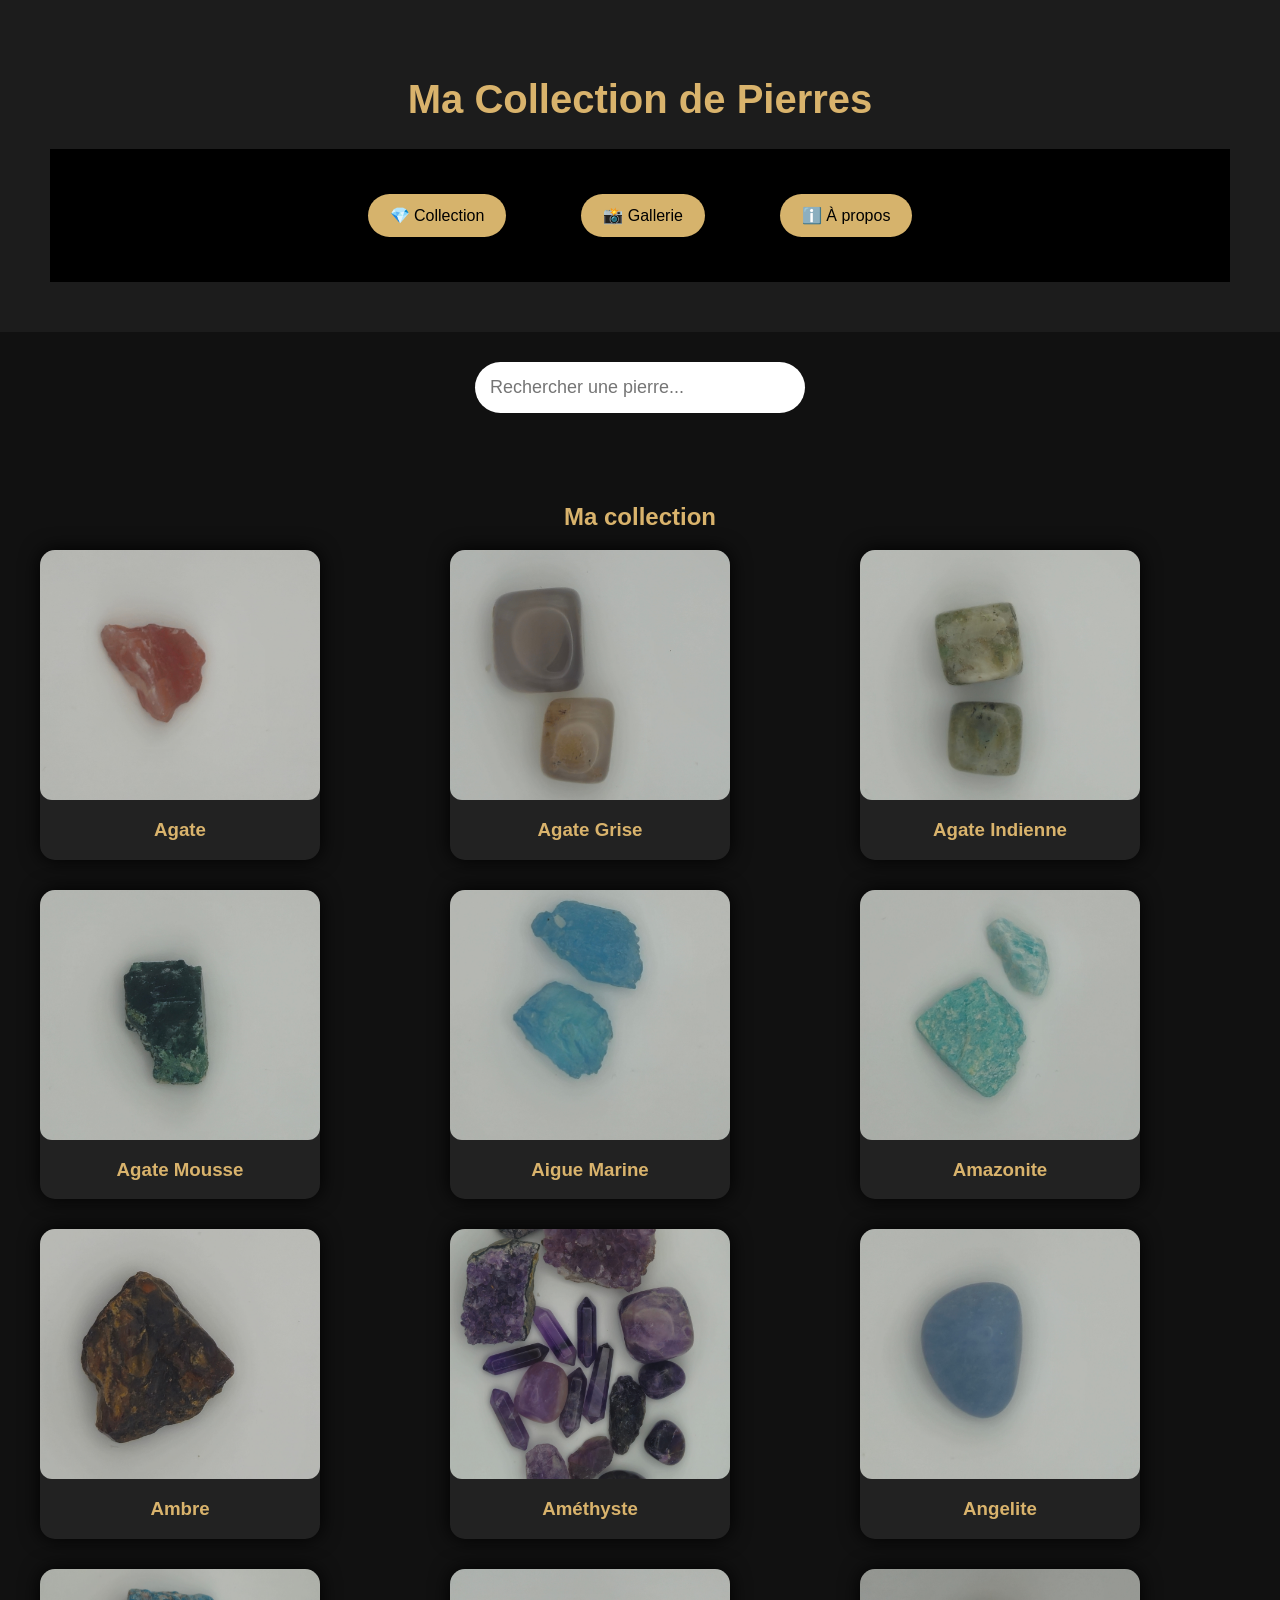
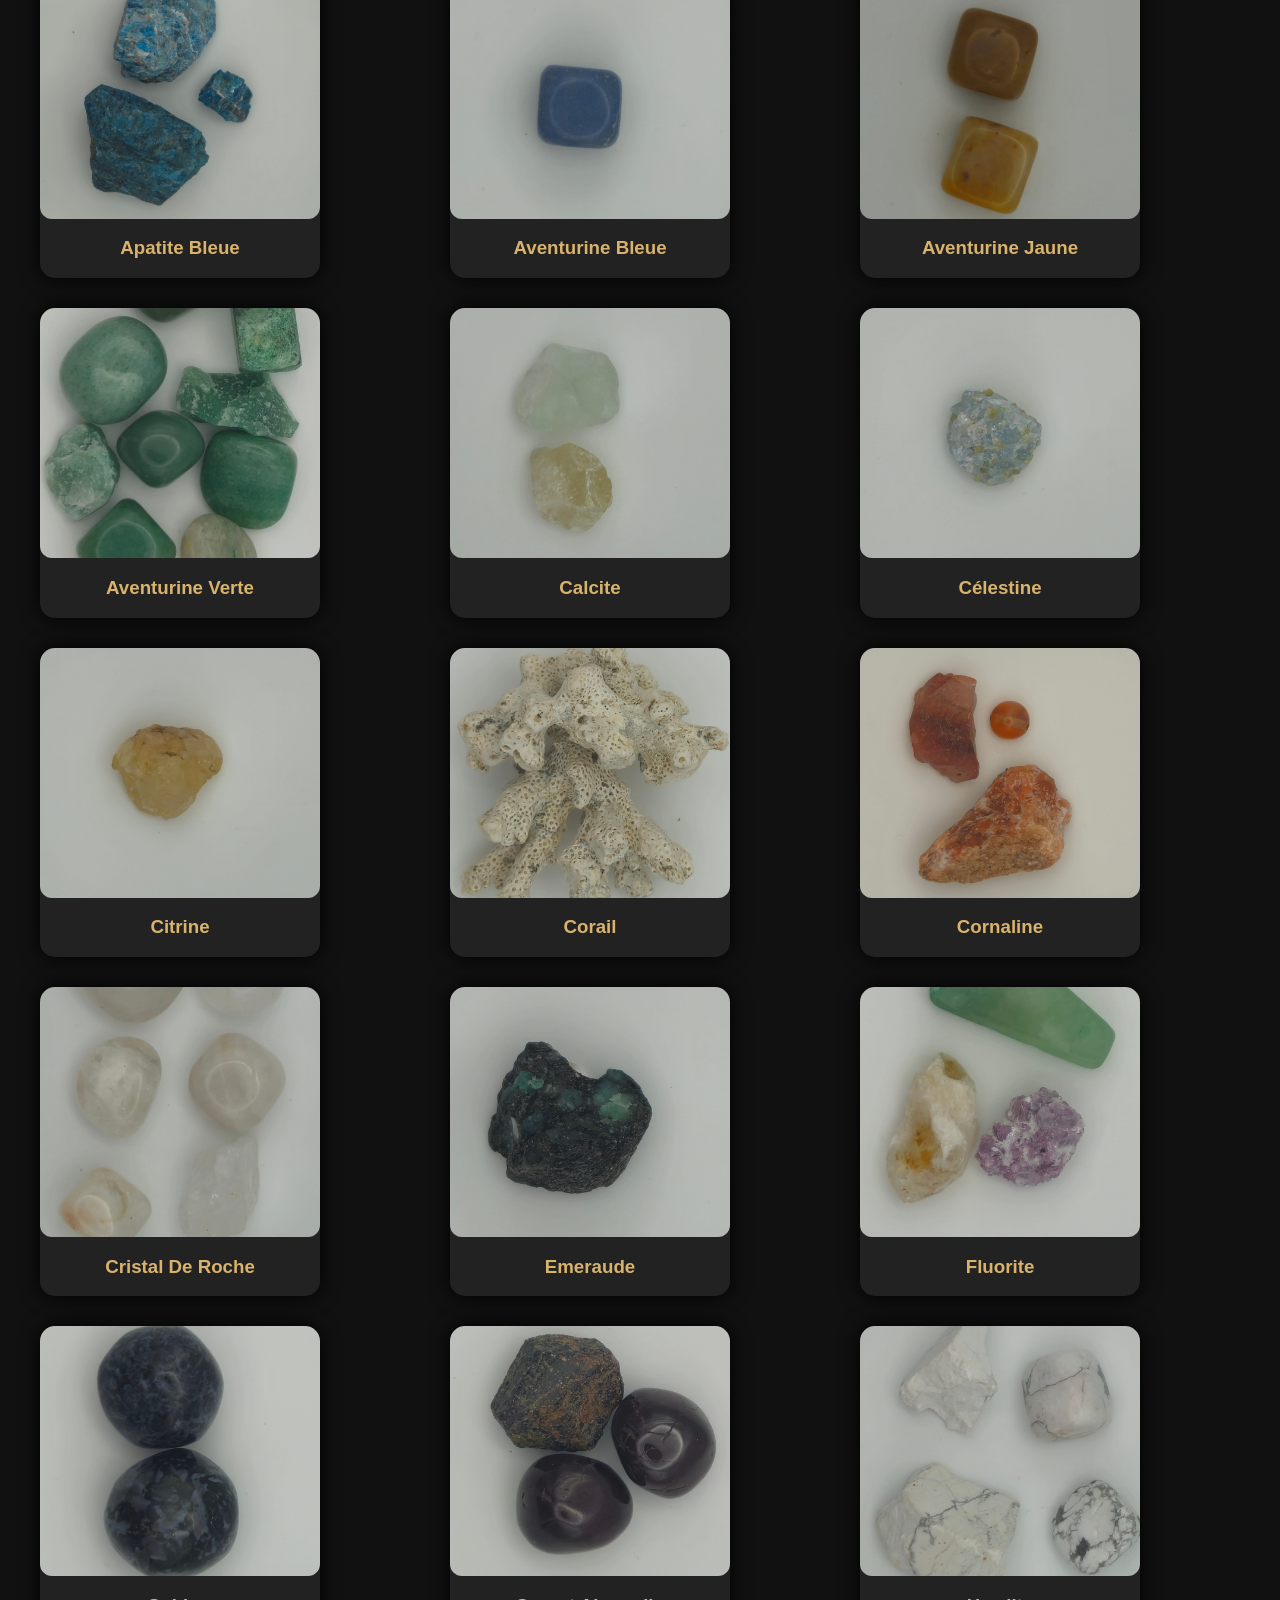
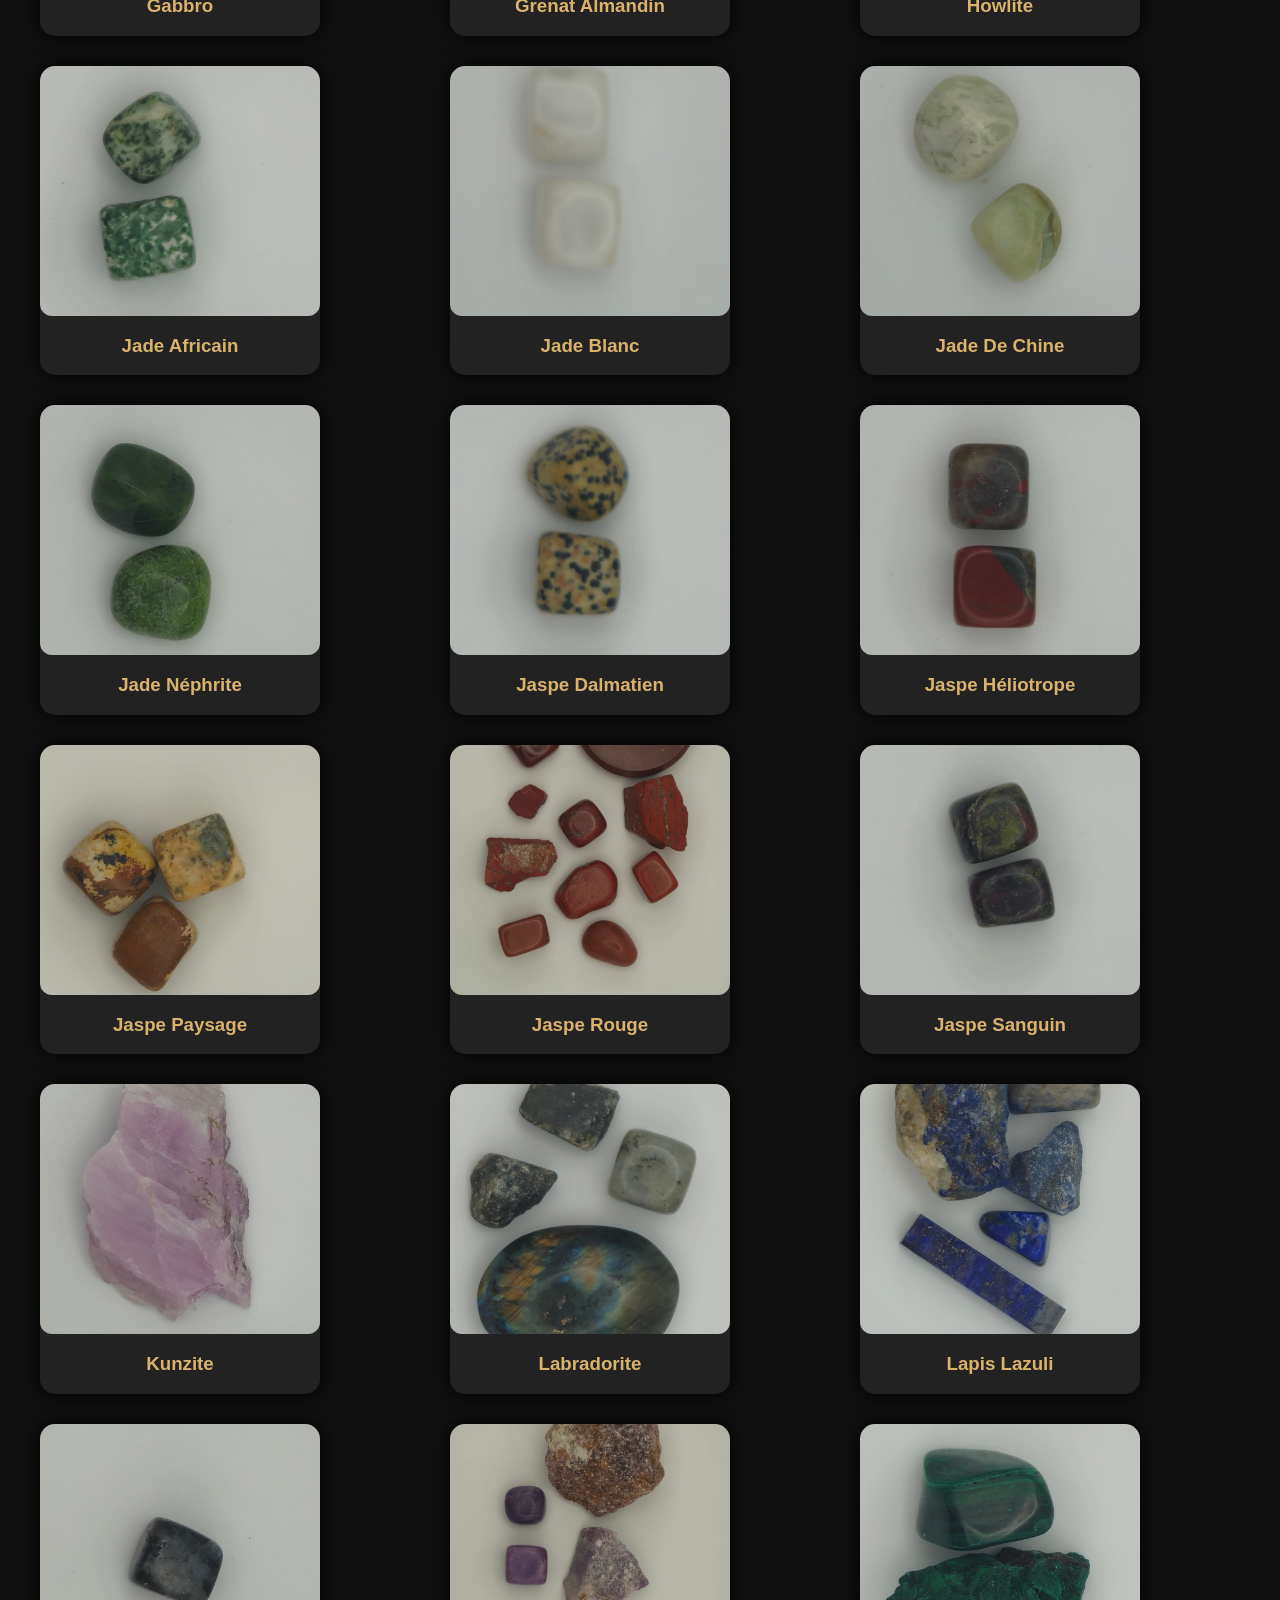
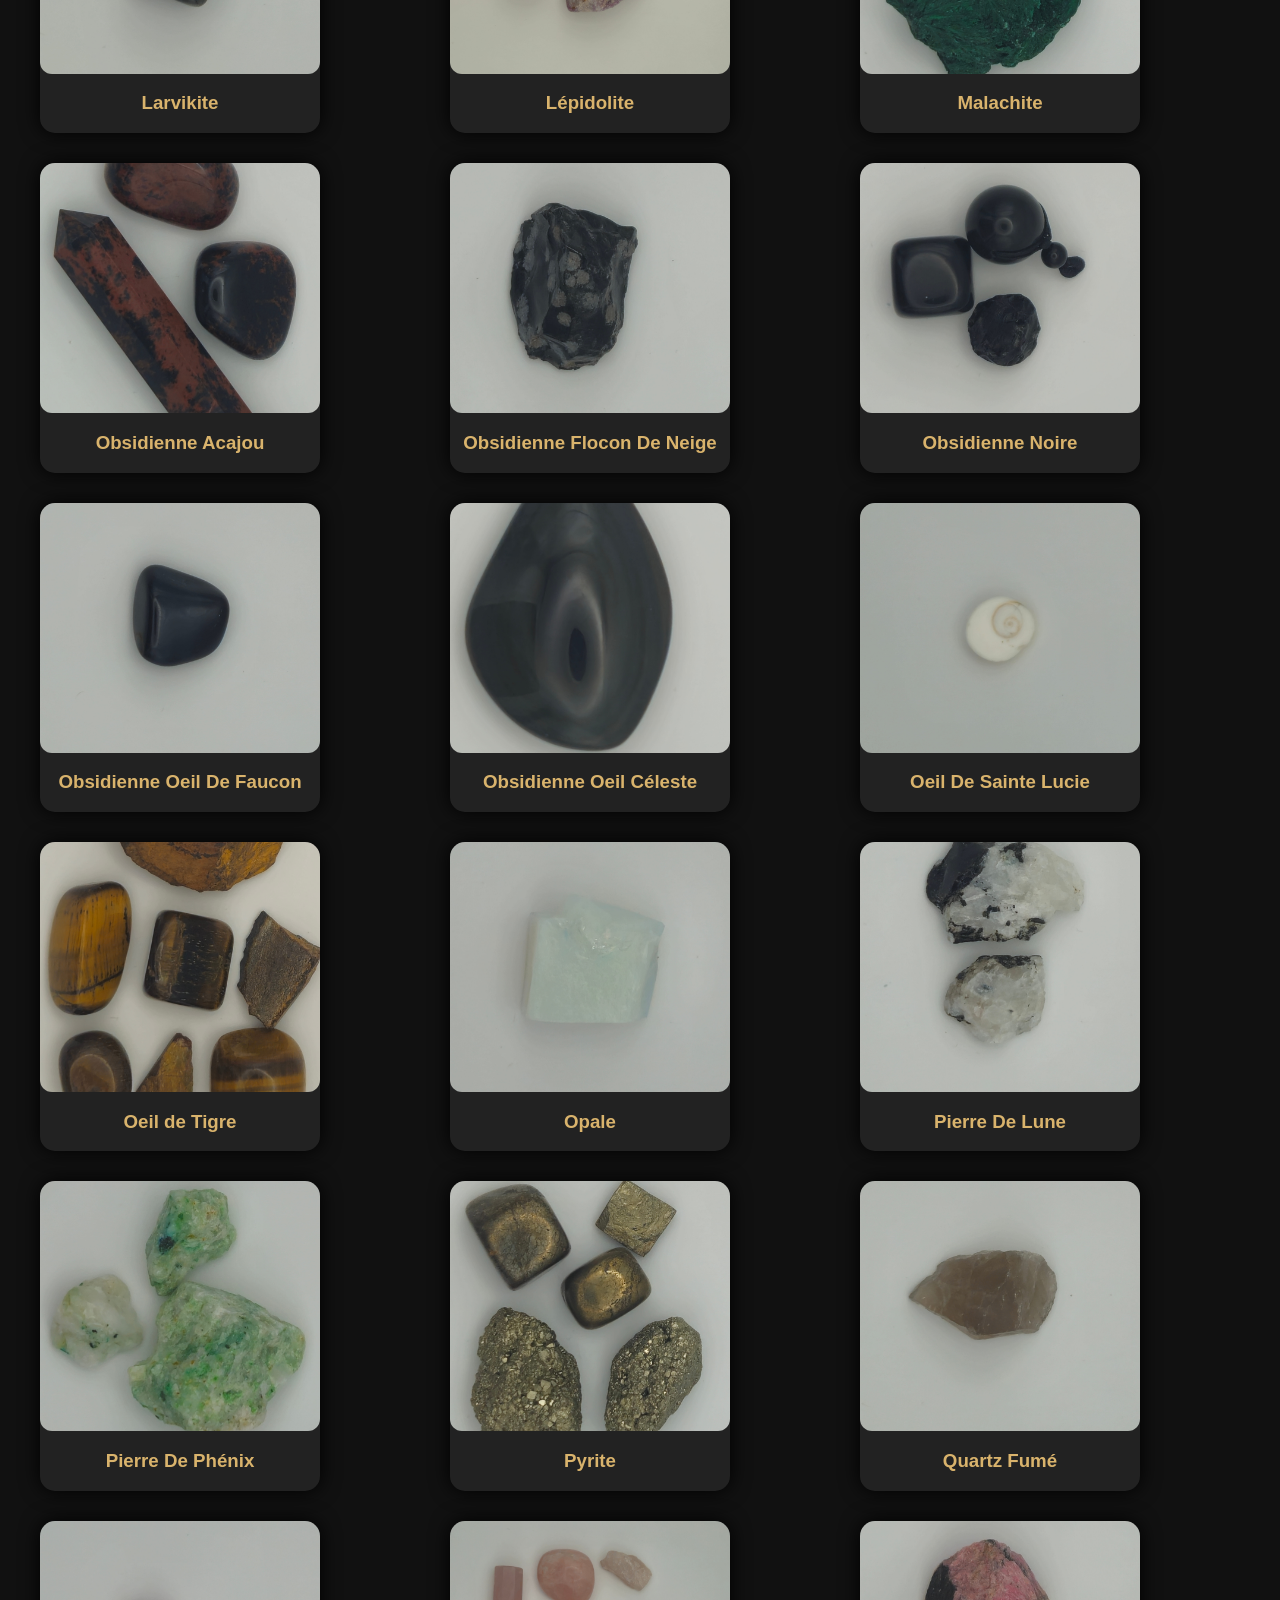
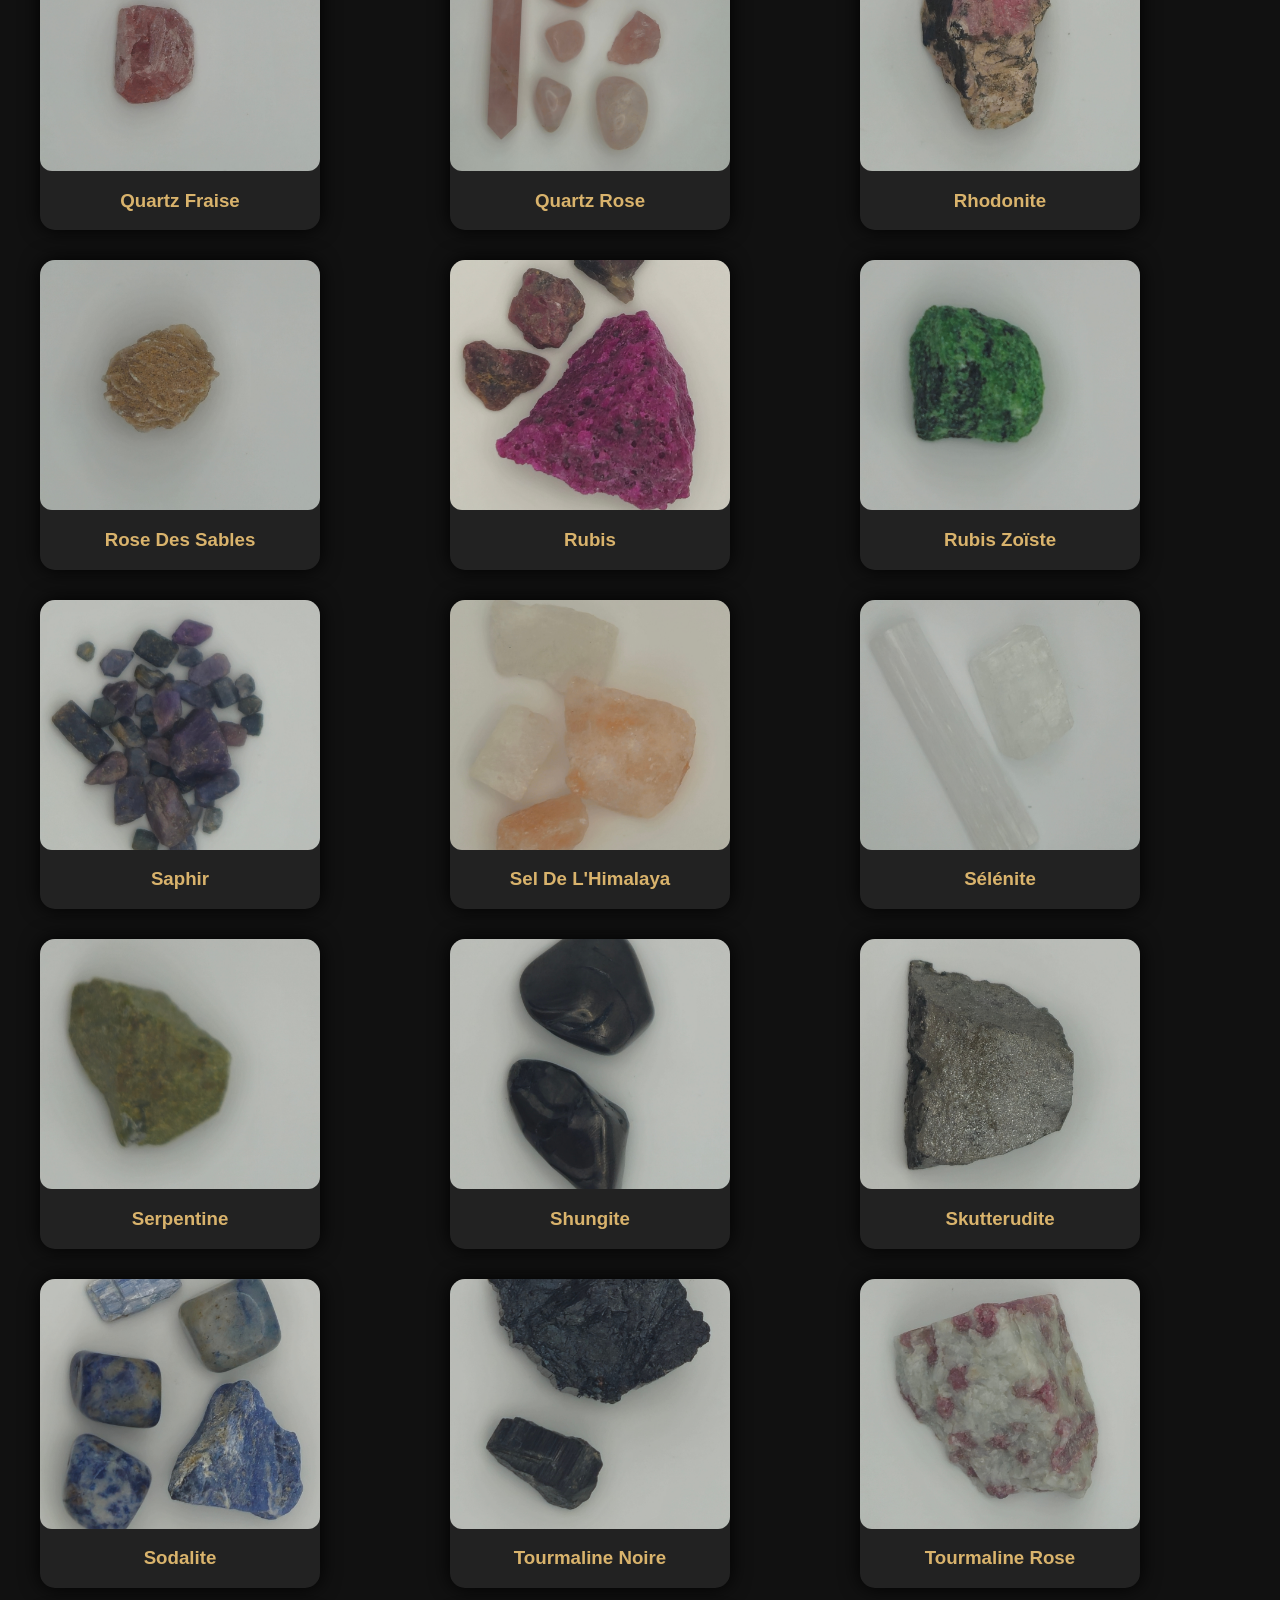
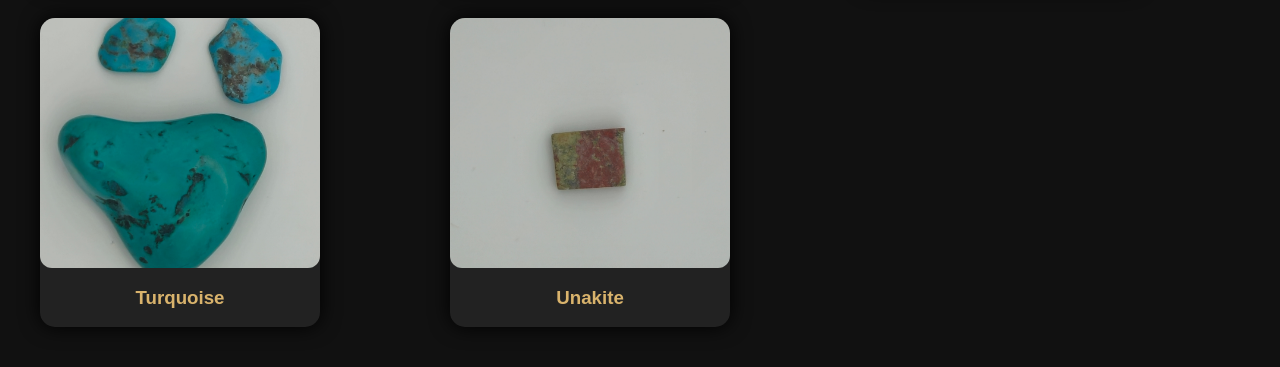
==== commit 848e1561: "Add files via upload" ====
--- a/index.html
+++ b/index.html
@@ -5,7 +5,7 @@
 <meta name="viewport" content="width=device-width, initial-scale=1.0">
 
 <title>Ma Collection de Pierres Précieuses</title>
-<link rel="stylesheet" href="style.css">
+<link rel="stylesheet" href="css/style.css">
 </head>
 
 <body>
@@ -15,36 +15,22 @@
 
     <h1>Ma Collection de Pierres</h1>
 
-    <button id="menu-toggle">
-        ☰
-    </button>
 
     <nav id="menu">
 
-        <button onclick="afficherSection('collection')">
-            💎 Collection
-        </button>
-
-        <button onclick="afficherSection('galerie')">
-            📸 Galerie
-        </button>
-
-        <button onclick="afficherSection('apropos')">
-            ℹ️ À propos
-        </button>
-
+        <a href="index.html">
+        <button>💎 Collection</button>
+        </a>
+        <a href="galerie.html">
+        <button>📸 Gallerie</button>
+        </a>
+        <a href="apropos.html">
+        <button>ℹ️ À propos</button>
+        </a>
     </nav>
 
 </header>
 
-
-<section class="hero">
-    <h2>Bienvenue dans mon univers minéral</h2>
-    <p>
-        Découvrez une collection de pierres naturelles,
-        leurs origines, leurs vertues et leurs histoires.
-    </p>
-</section>
 
 <div class="recherche">
     <input 
@@ -428,7 +414,7 @@
 
     <div class="pierre" data-nom="fluorite">
     <div class="pierre-card">
-    <img src="images/emeraude.jpg" alt="emeraude">
+    <img src="images/fluorite.jpg" alt="emeraude">
 
         <div class="pierre-info">
             <p>
@@ -832,7 +818,7 @@
 
     <div class="pierre" data-nom="obsidienne oeil de faucon">
     <div class="pierre-card">
-    <img src="images/obsidienne-oiel-de-faucon.jpg" alt="obsidienne oeil de faucon">
+    <img src="images/obsidienne-oeil-de-faucon.jpg" alt="obsidienne oeil de faucon">
 
         <div class="pierre-info">
             <p>
@@ -851,7 +837,7 @@
 
     <div class="pierre" data-nom="obsidienne oeil celeste">
     <div class="pierre-card">
-    <img src="images/obsidienne-oiel-celeste.jpg" alt="obsidienne oeil celeste">
+    <img src="images/obsidienne-oeil-celeste.jpg" alt="obsidienne oeil celeste">
 
         <div class="pierre-info">
             <p>
@@ -1305,43 +1291,10 @@
     
     </div>
 
-</section>
-
-<section id="galerie" class="contenu cache">
-
-<h2>Galerie photos</h2>
-
-<div class="galerie">
-
-<img src="images/mineraux.png">
-
-
-</div>
-
-</section>
-
-
-<section id="apropos" class="contenu cache">
-
-<h2>À propos de ma collection</h2>
-
-<p>
-Cette collection rassemble des pierres choisies pour leur beauté,
-leur rareté et leur histoire. Chaque pierre possède ses propres
-formes, couleurs et caractéristiques naturelles.
-</p>
-
-</section>
-
-
-<footer>
-
-<p>
-© 2025 - Collection personnelle de pierres
-</p>
-
-</footer>
-
-<script src="script.js"></script>
+
+
+
+
+<script src="js/script.js"></script>
 </body>
 </html>
--- a/css/style.css
+++ b/css/style.css
@@ -0,0 +1,424 @@
+/* ===== HEADER ===== */
+
+header{
+    background:#1a1a1a;
+    color:white;
+    padding:20px;
+    position:relative;
+}
+
+header h1{
+    text-align:center;
+}
+
+/* ===== MENU ===== */
+
+#menu{
+
+    display:flex;
+
+    justify-content:center;
+
+    gap:15px;
+
+    margin-top:20px;
+
+}
+
+#menu button{
+
+    background:#d6b36c;
+
+    border:none;
+
+    border-radius:25px;
+
+    padding:12px 22px;
+
+    cursor:pointer;
+
+    transition:.3s;
+
+}
+
+#menu button:hover{
+
+    background:white;
+
+}
+
+/* ===== VERSION MOBILE ===== */
+
+@media(max-width:768px){
+
+
+#menu{
+
+display:none;
+
+flex-direction:column;
+
+width:100%;
+
+margin-top:25px;
+
+animation:apparition .3s;
+
+}
+
+#menu.active{
+
+display:flex;
+
+}
+
+#menu button{
+
+width:100%;
+
+}
+
+}
+
+@keyframes apparition{
+
+from{
+
+opacity:0;
+
+transform:translateY(-10px);
+
+}
+
+to{
+
+opacity:1;
+
+transform:translateY(0);
+
+}
+
+}
+body {
+    margin:0;
+    font-family: Arial, sans-serif;
+    background:#111;
+    color:white;
+}
+
+
+header {
+    text-align:center;
+    padding:50px;
+    background:#1c1c1c;
+}
+
+
+header h1 {
+    font-size:40px;
+    color:#d9b36c;
+}
+
+
+nav {
+    background:#000;
+    padding:15px;
+    text-align:center;
+}
+
+
+nav a {
+    color:white;
+    text-decoration:none;
+    margin:20px;
+}
+
+
+.hero {
+    padding:80px 20px;
+    text-align:center;
+    background:
+    linear-gradient(
+    rgba(0,0,0,.6),
+    rgba(0,0,0,.8)
+    );
+}
+
+
+section {
+    padding:40px;
+}
+
+
+h2 {
+    text-align:center;
+    color:#d9b36c;
+}
+
+
+.cartes{
+    display:grid;
+    grid-template-columns:repeat(auto-fit, minmax(280px, 1fr));
+    gap:30px;
+}
+
+
+.pierre {
+    background:#222;
+    width:280px;
+    border-radius:15px;
+    overflow:hidden;
+    text-align:center;
+    box-shadow:0 0 20px #000;
+}
+
+
+.pierre img {
+    width:100%;
+    height:220px;
+    object-fit:cover;
+}
+
+
+.pierre h3 {
+    color:#d9b36c;
+}
+
+
+.galerie {
+    display:flex;
+    justify-content:center;
+    gap:20px;
+    flex-wrap:wrap;
+}
+
+
+.galerie img {
+    width:300px;
+    height:300px;
+    object-fit:cover;
+    border-radius:15px;
+}
+
+
+footer {
+    text-align:center;
+    padding:20px;
+    background:#000;
+}
+.recherche {
+    text-align:center;
+    margin:30px;
+}
+
+
+#barreRecherche {
+    width:300px;
+    padding:15px;
+    border-radius:30px;
+    border:none;
+    font-size:18px;
+}
+
+
+
+nav button {
+    background:#d9b36c;
+    border:none;
+    padding:12px 25px;
+    margin:10px;
+    border-radius:25px;
+    cursor:pointer;
+    font-size:16px;
+}
+
+
+nav button:hover {
+    background:#fff;
+}
+
+/* ========================= */
+/*        TABLETTE           */
+/* ========================= */
+
+@media (max-width: 992px) {
+
+    header h1{
+        font-size:32px;
+    }
+
+    .cartes{
+        justify-content:center;
+    }
+
+    .pierre{
+        width:45%;
+    }
+
+    .galerie img{
+        width:45%;
+        height:auto;
+    }
+
+}
+
+
+/* ========================= */
+/*        SMARTPHONE         */
+/* ========================= */
+
+@media (max-width:768px){
+
+    header{
+        padding:30px 15px;
+    }
+
+    header h1{
+        font-size:28px;
+    }
+
+    nav{
+        display:flex;
+        flex-direction:column;
+        align-items:center;
+        gap:10px;
+    }
+
+    nav button{
+        width:90%;
+        max-width:350px;
+        margin:0;
+    }
+
+    section{
+        padding:20px;
+    }
+
+    .hero{
+        padding:40px 20px;
+    }
+
+    .hero h2{
+        font-size:26px;
+    }
+
+    .hero p{
+        font-size:16px;
+    }
+
+    .cartes{
+        flex-direction:column;
+        align-items:center;
+    }
+
+    .pierre{
+        width:100%;
+        max-width:420px;
+    }
+
+    .pierre img{
+        height:auto;
+    }
+
+    .galerie{
+        display:grid;
+        grid-template-columns:1fr;
+        gap:15px;
+    }
+
+    .galerie img{
+        width:100%;
+        height:auto;
+    }
+
+    #barreRecherche{
+        width:90%;
+        font-size:16px;
+    }
+
+}
+
+
+/* ========================= */
+/*      PETITS MOBILES       */
+/* ========================= */
+
+@media (max-width:480px){
+
+    header h1{
+        font-size:22px;
+    }
+
+    .hero h2{
+        font-size:22px;
+    }
+
+    .hero p{
+        font-size:15px;
+    }
+
+    h2{
+        font-size:22px;
+    }
+
+}
+
+img{
+    max-width:100%;
+    display:block;
+}
+
+
+.pierre-card {
+    position: relative;
+    overflow: hidden;
+    border-radius: 12px;
+    cursor: pointer;
+}
+
+.pierre-card img {
+    display: block;
+    width: 100%;
+    height: 250px;
+    object-fit: cover;
+    transition: transform 0.4s ease;
+}
+
+/* Zone contenant le texte */
+.pierre-info {
+    position: absolute;
+    inset: 0;
+    background: rgba(0, 0, 0, 0.7);
+
+    display: flex;
+    flex-direction: column;
+    justify-content: center;
+    align-items: center;
+
+    text-align: center;
+    color: white;
+    padding: 20px;
+
+    opacity: 0;
+    transition: opacity 0.4s ease;
+}
+
+/* Apparition au survol */
+.pierre-card:hover .pierre-info {
+    opacity: 1;
+}
+
+/* Petit zoom de l'image */
+.pierre-card:hover img {
+    transform: scale(1.08);
+}
+
+.pierre-info h3 {
+    margin: 0 0 10px;
+    font-size: 24px;
+}
+
+.pierre-info p {
+    margin: 0;
+    font-size: 15px;
+}
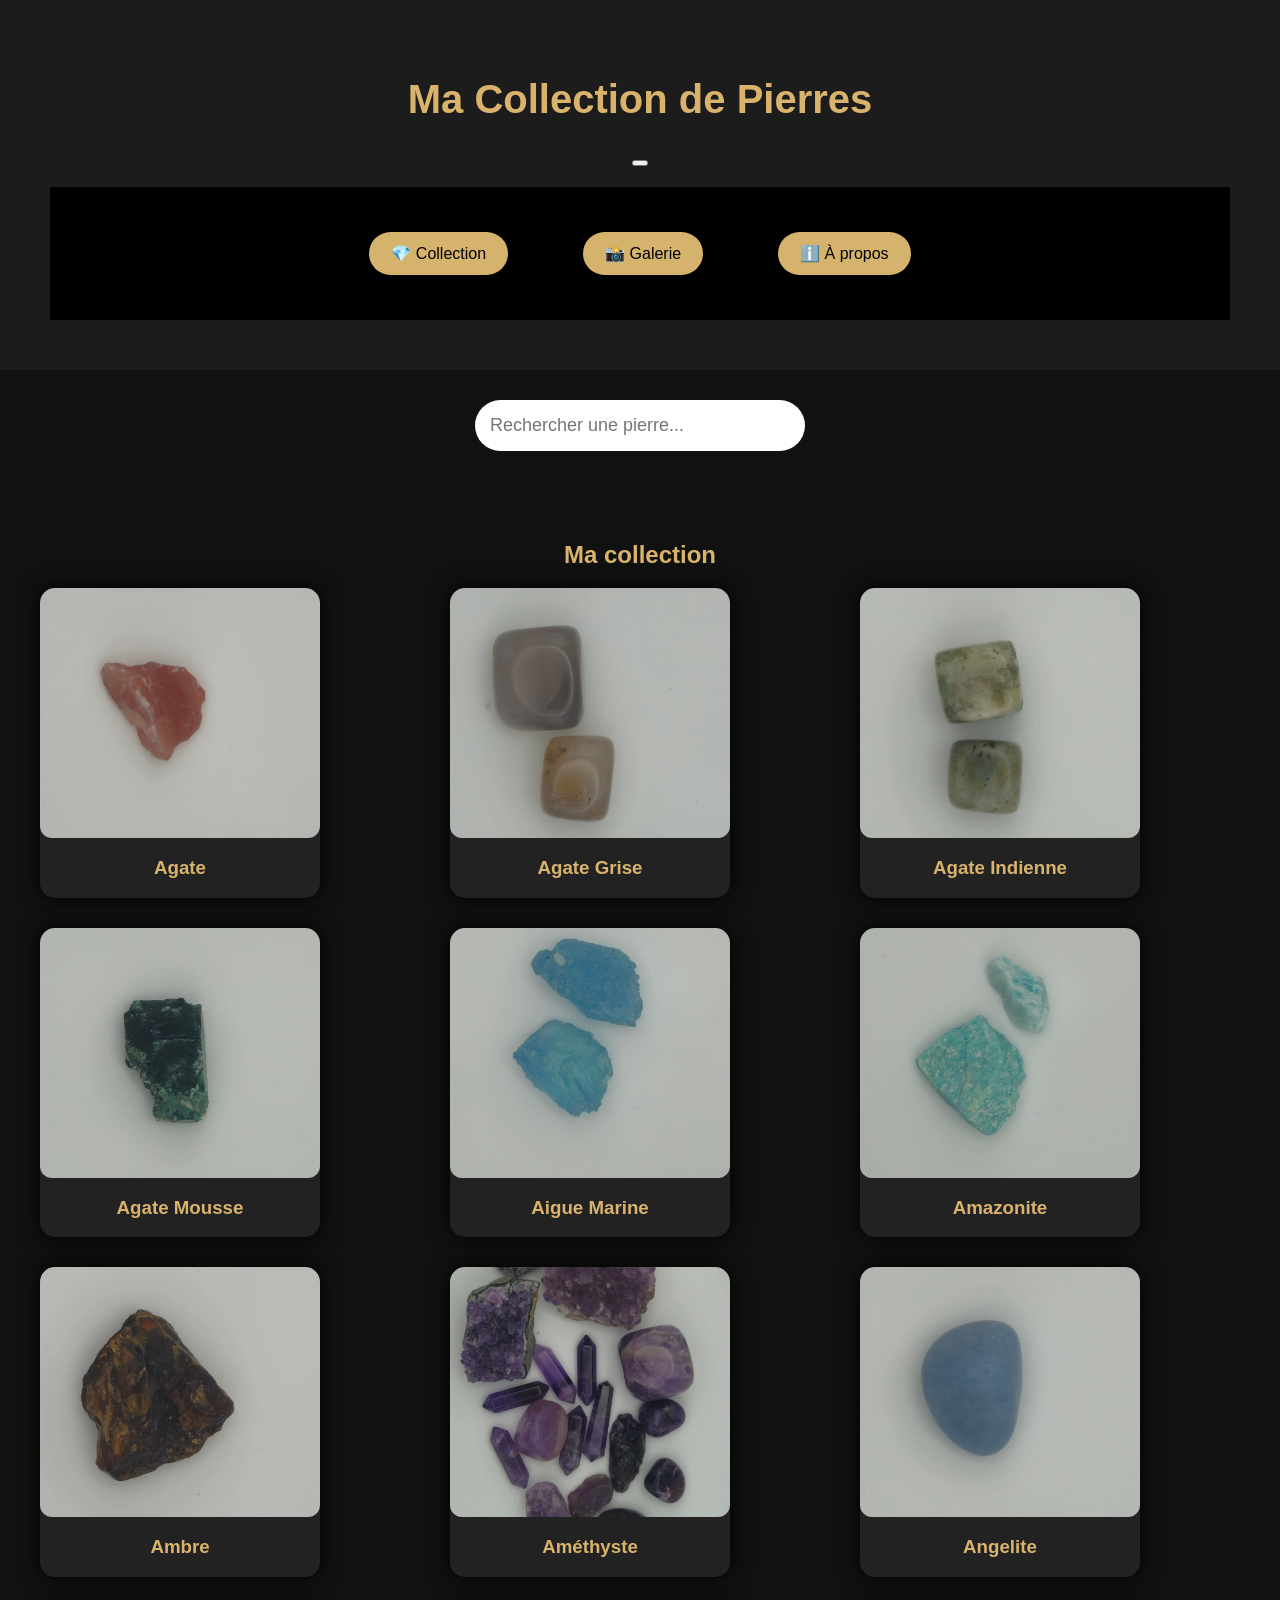
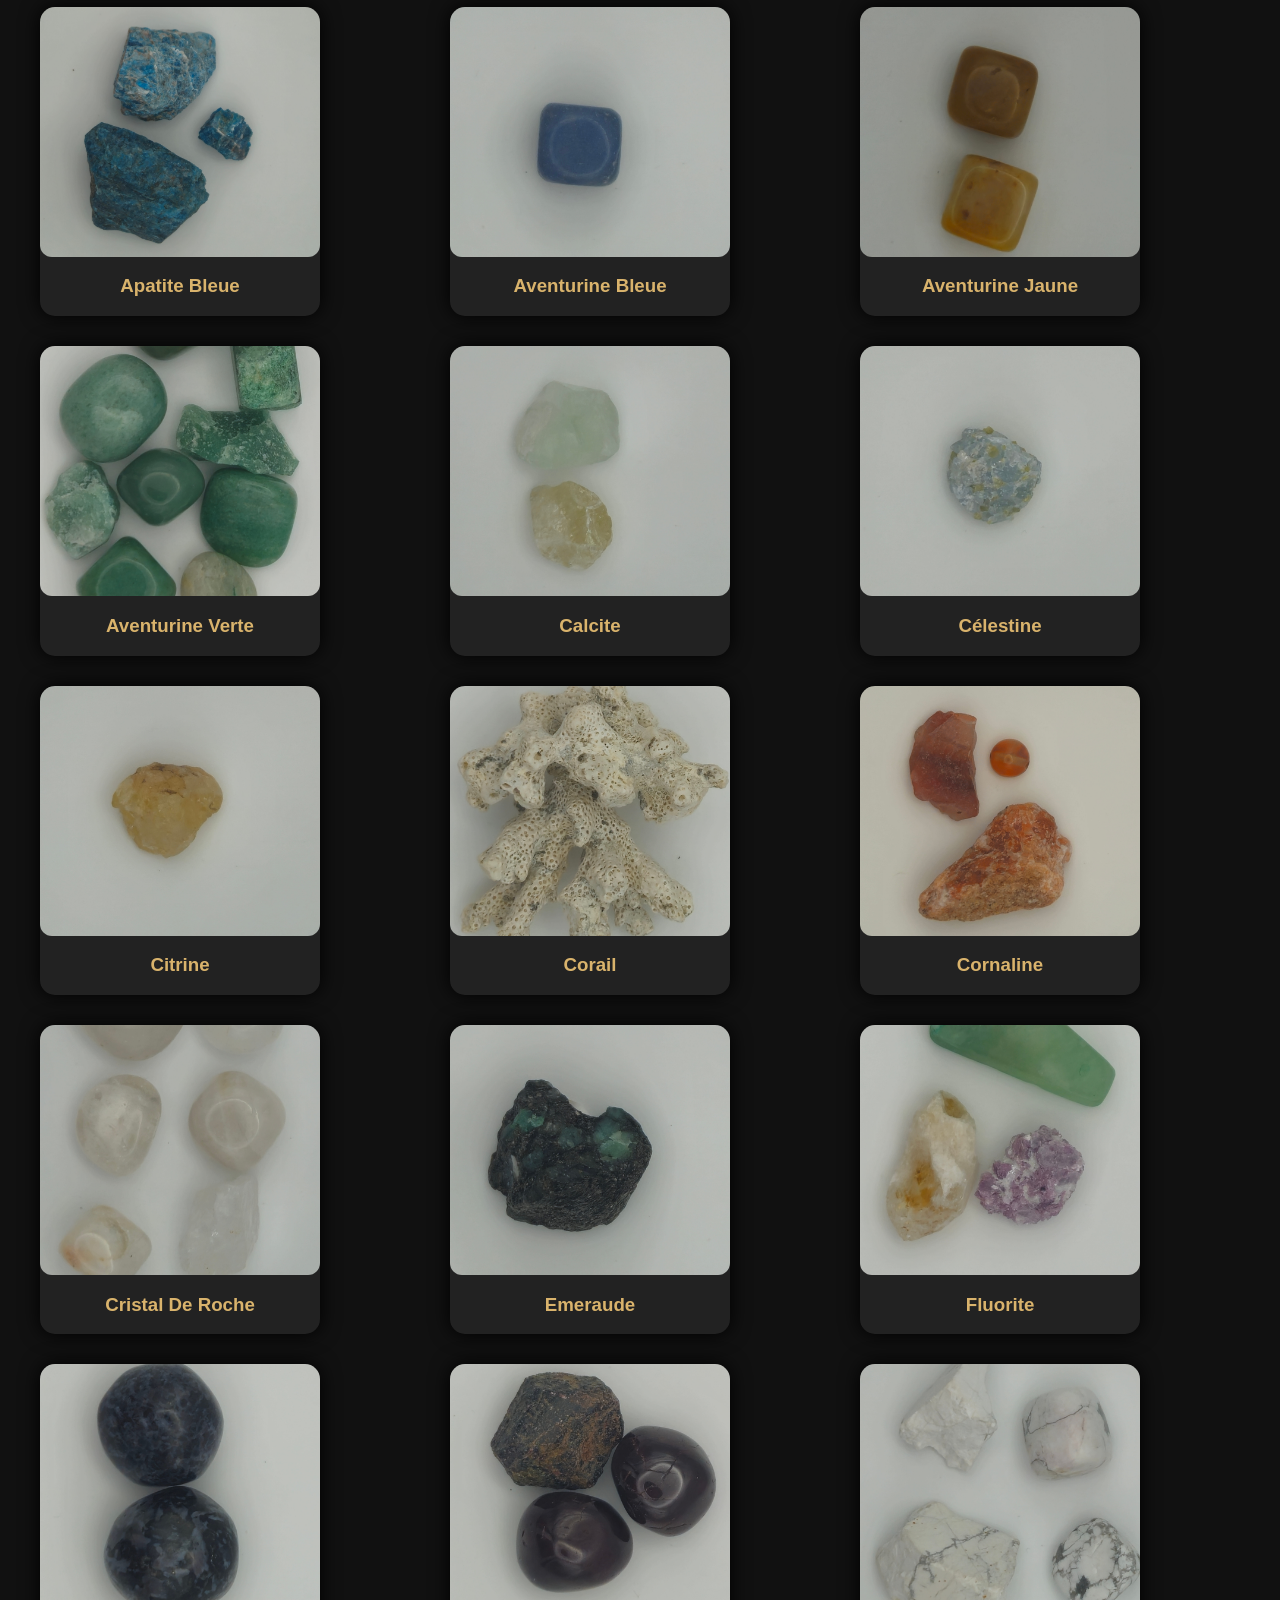
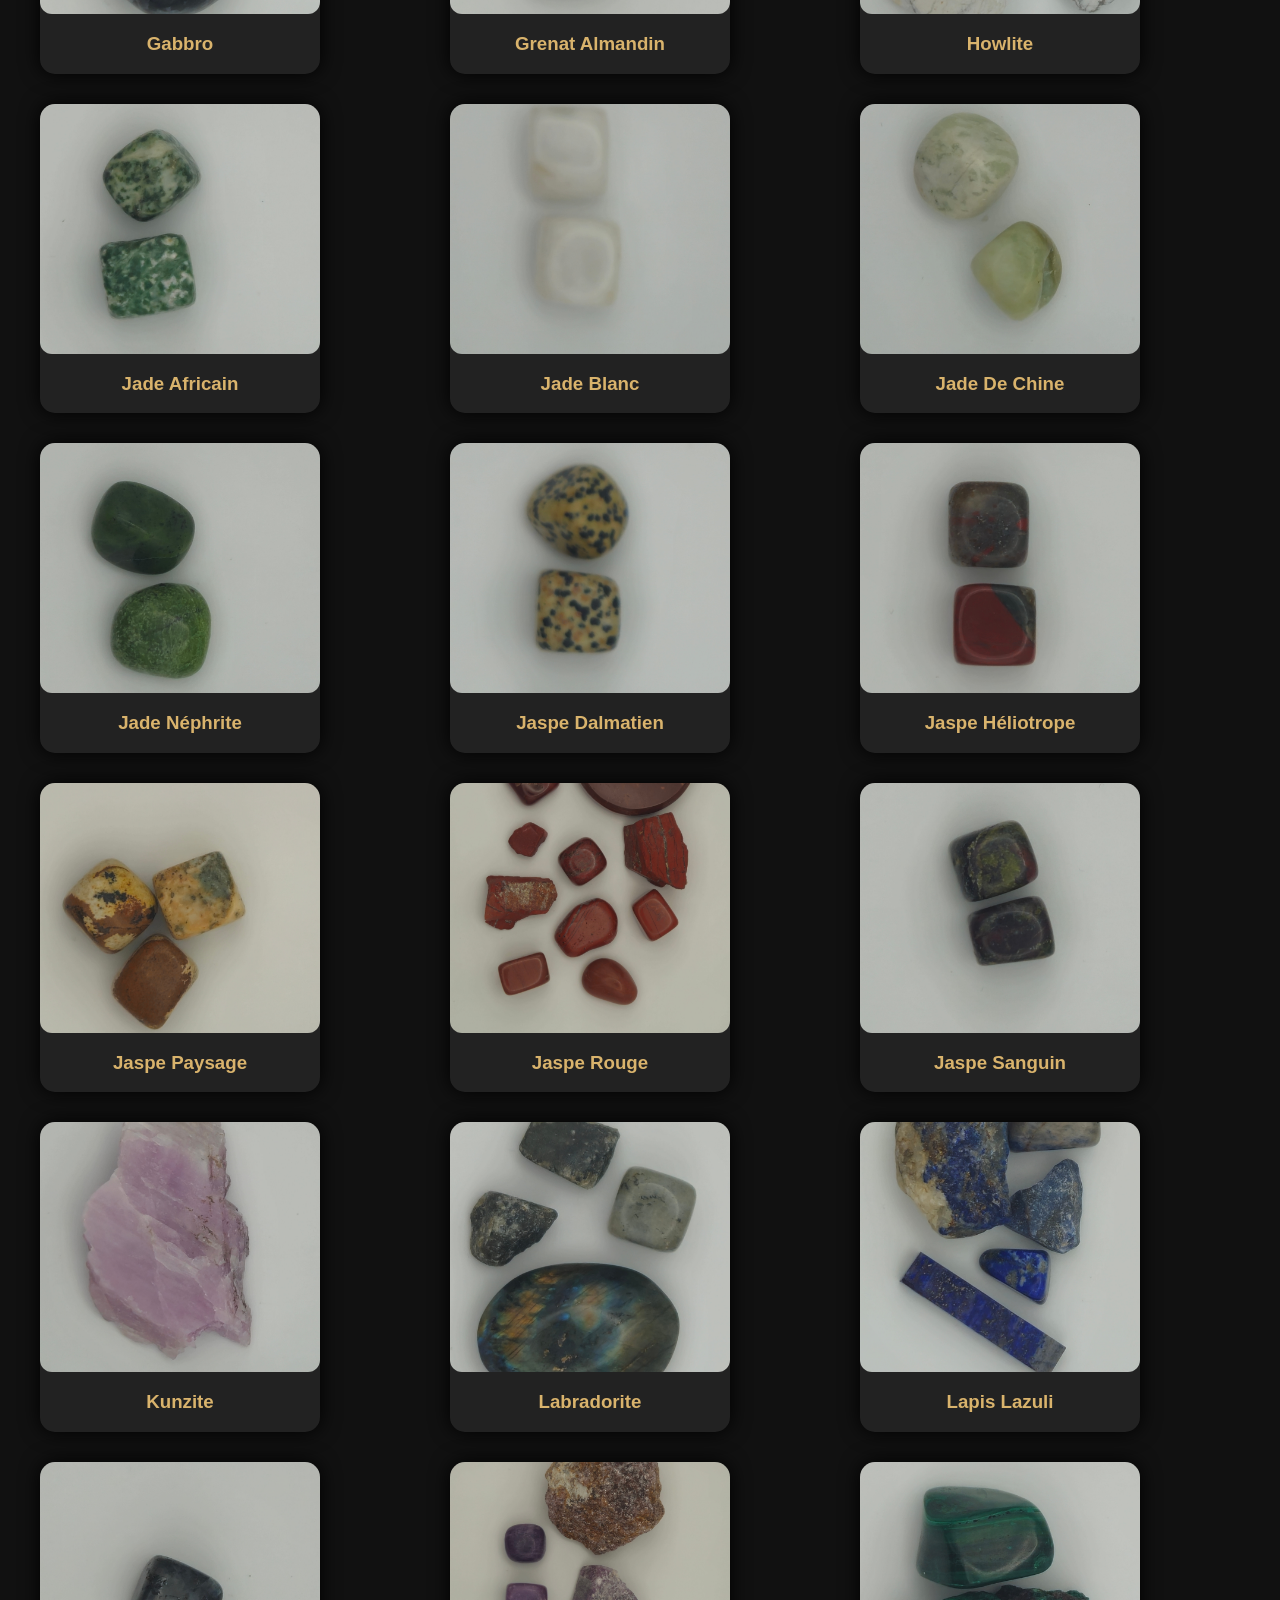
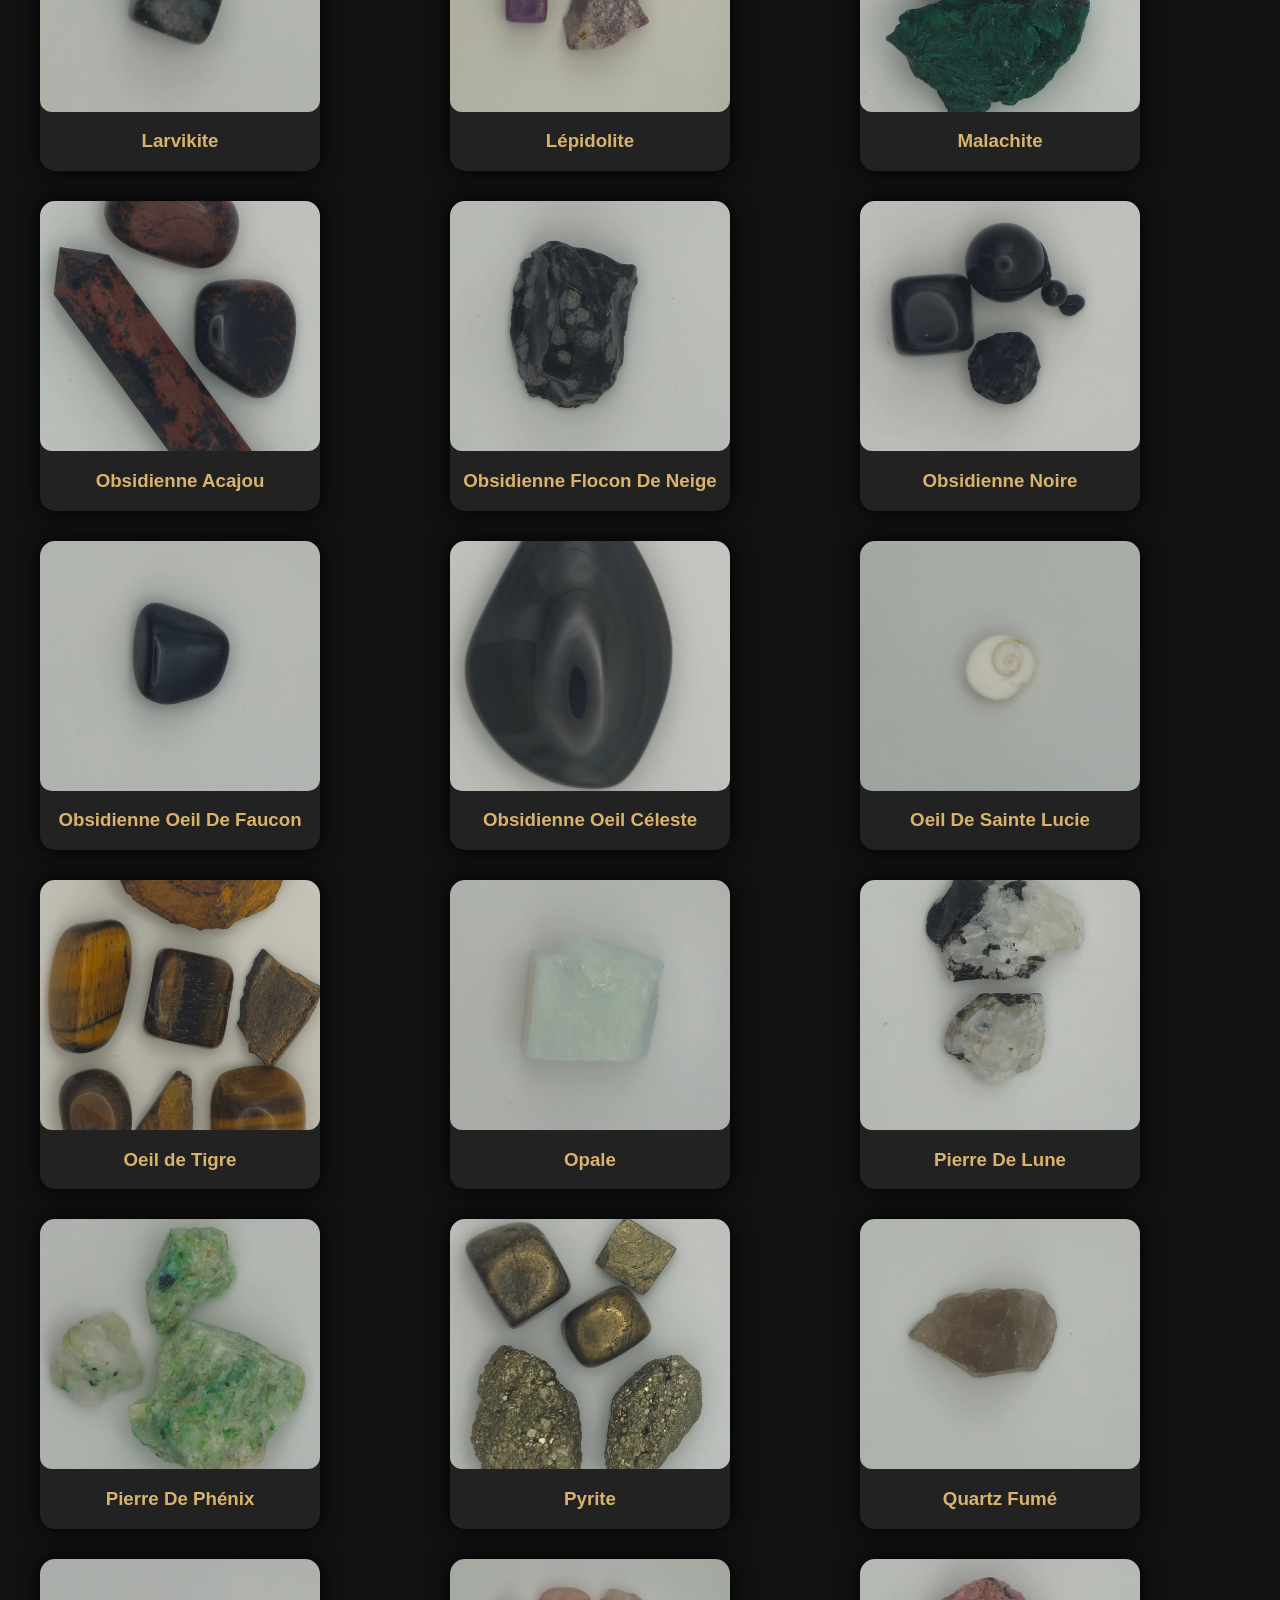
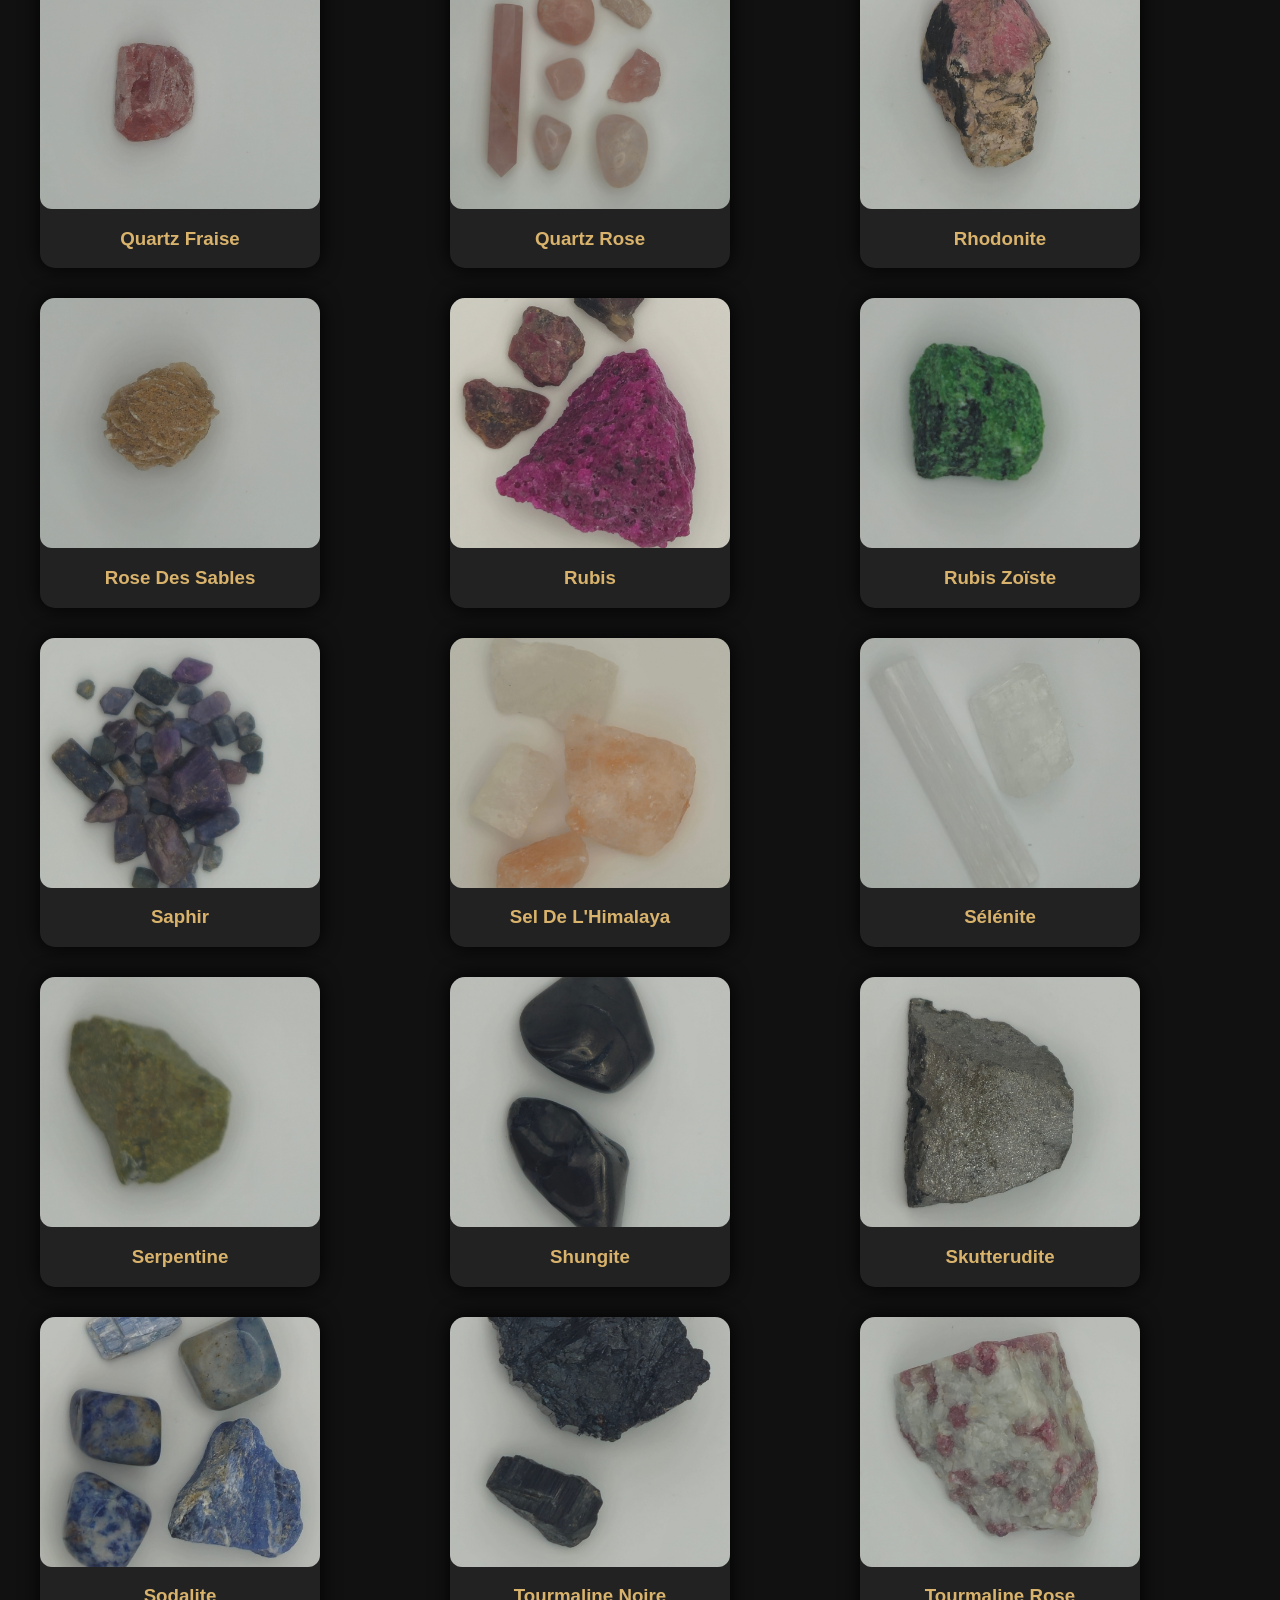
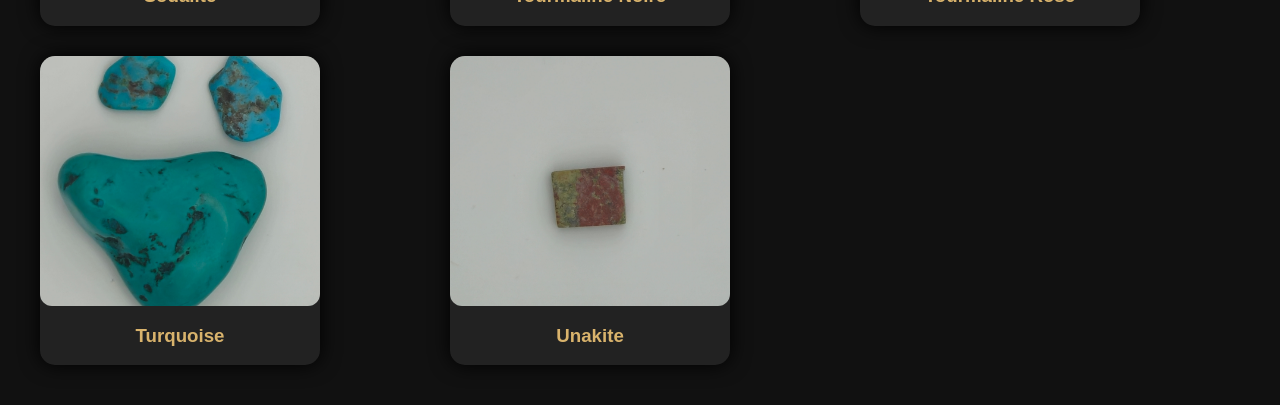
==== commit 353fa3e4: "Update index.html" ====
--- a/index.html
+++ b/index.html
@@ -12,24 +12,30 @@
 
 
 <header>
-
-    <h1>Ma Collection de Pierres</h1>
-
+    <div class="header-container">
+        <h1>Ma Collection de Pierres</h1>
+        <!-- Bouton Burger pour mobile -->
+        <button class="menu-toggle" id="menuToggle" aria-label="Ouvrir le menu">
+            <span></span>
+            <span></span>
+            <span></span>
+        </button>
+    </div>
 
     <nav id="menu">
-
         <a href="index.html">
-        <button>💎 Collection</button>
+            <button>💎 Collection</button>
         </a>
         <a href="galerie.html">
-        <button>📸 Gallerie</button>
+            <button>📸 Galerie</button>
         </a>
         <a href="apropos.html">
-        <button>ℹ️ À propos</button>
+            <button>ℹ️ À propos</button>
         </a>
     </nav>
-
 </header>
+
+
 
 
 <div class="recherche">
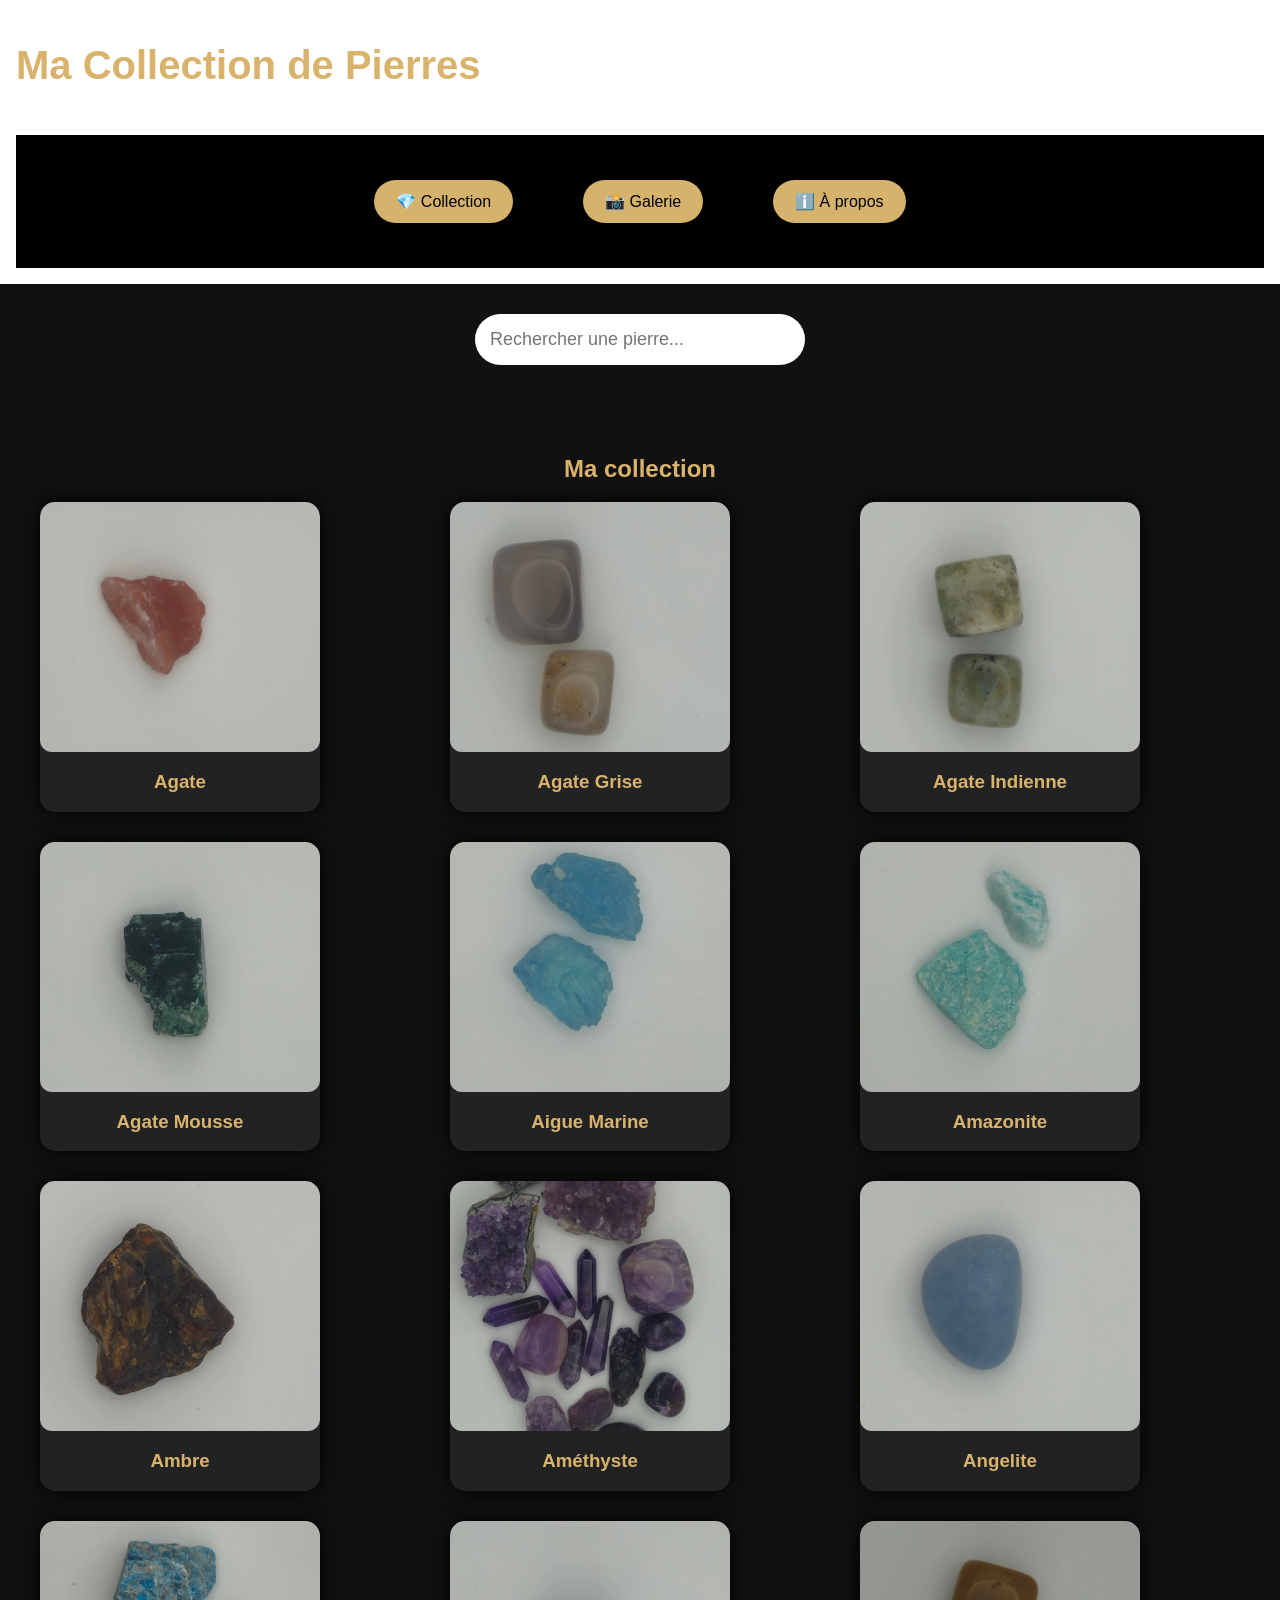
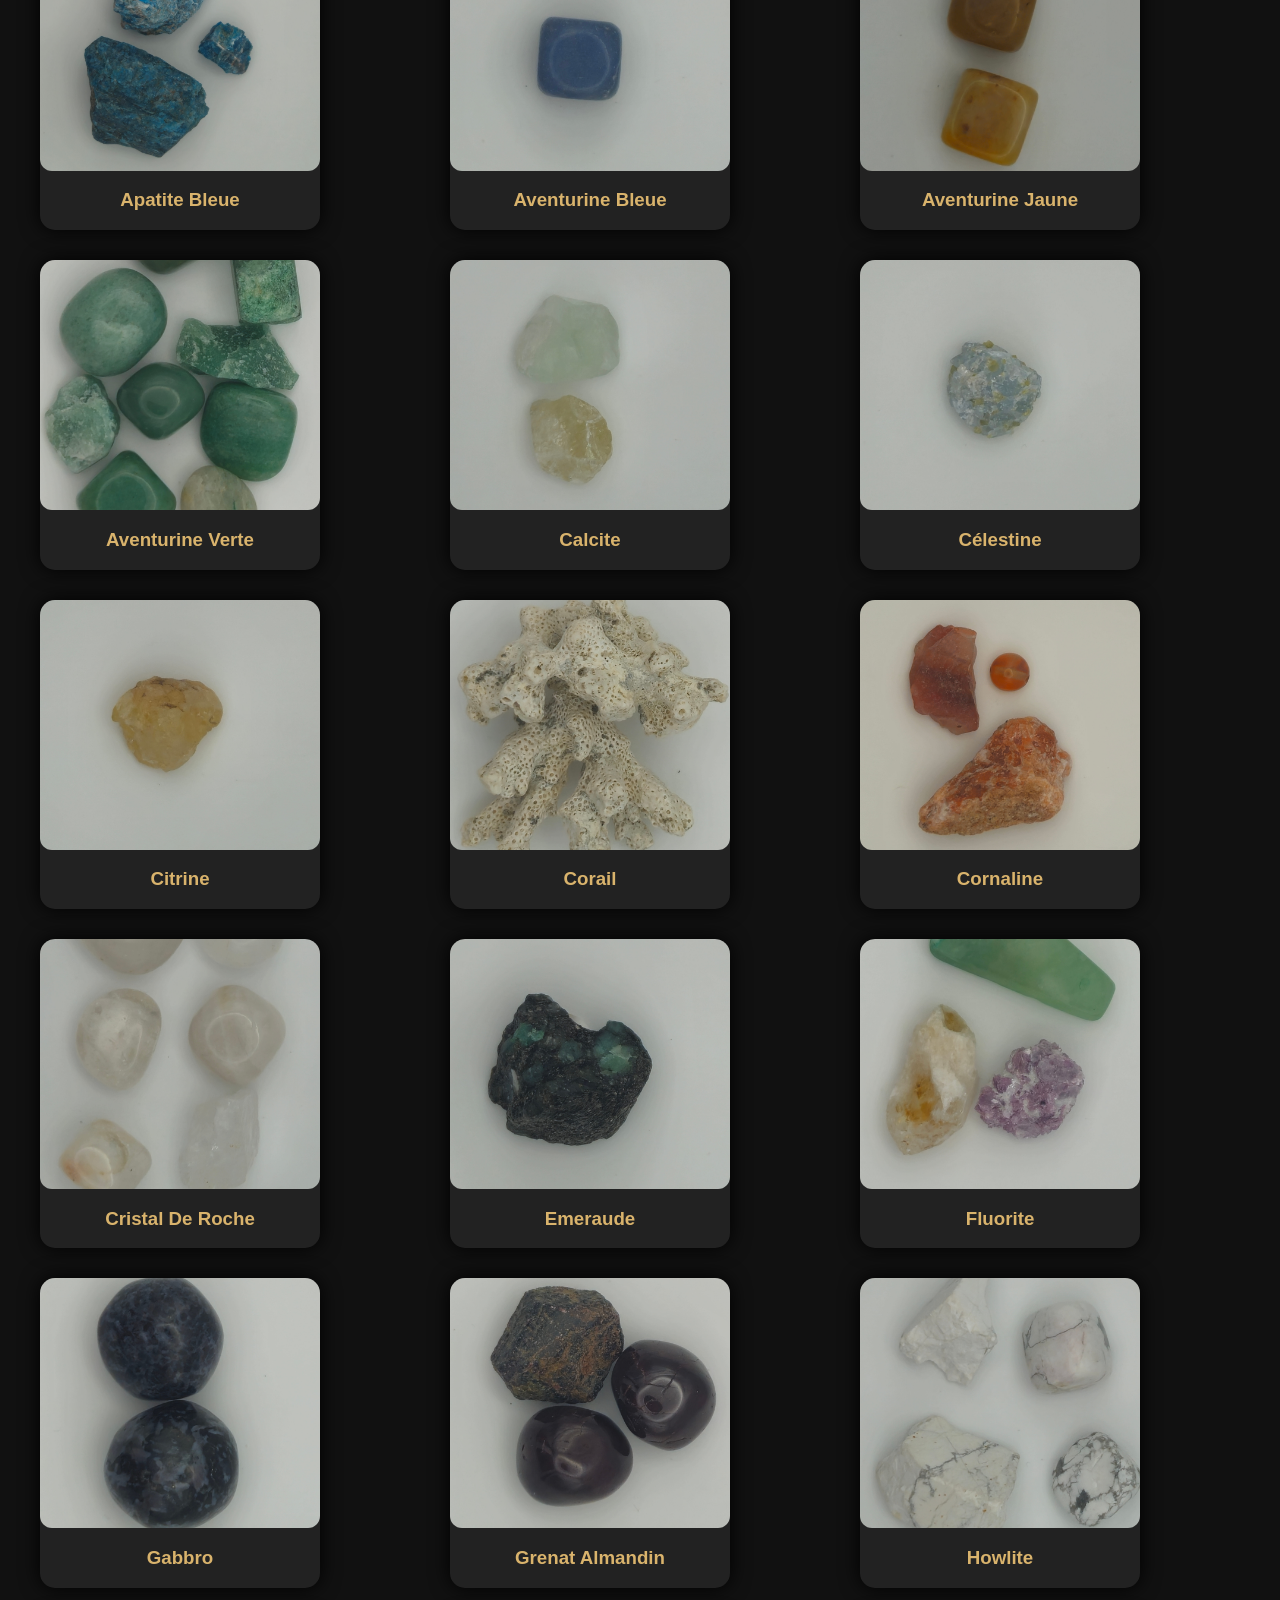
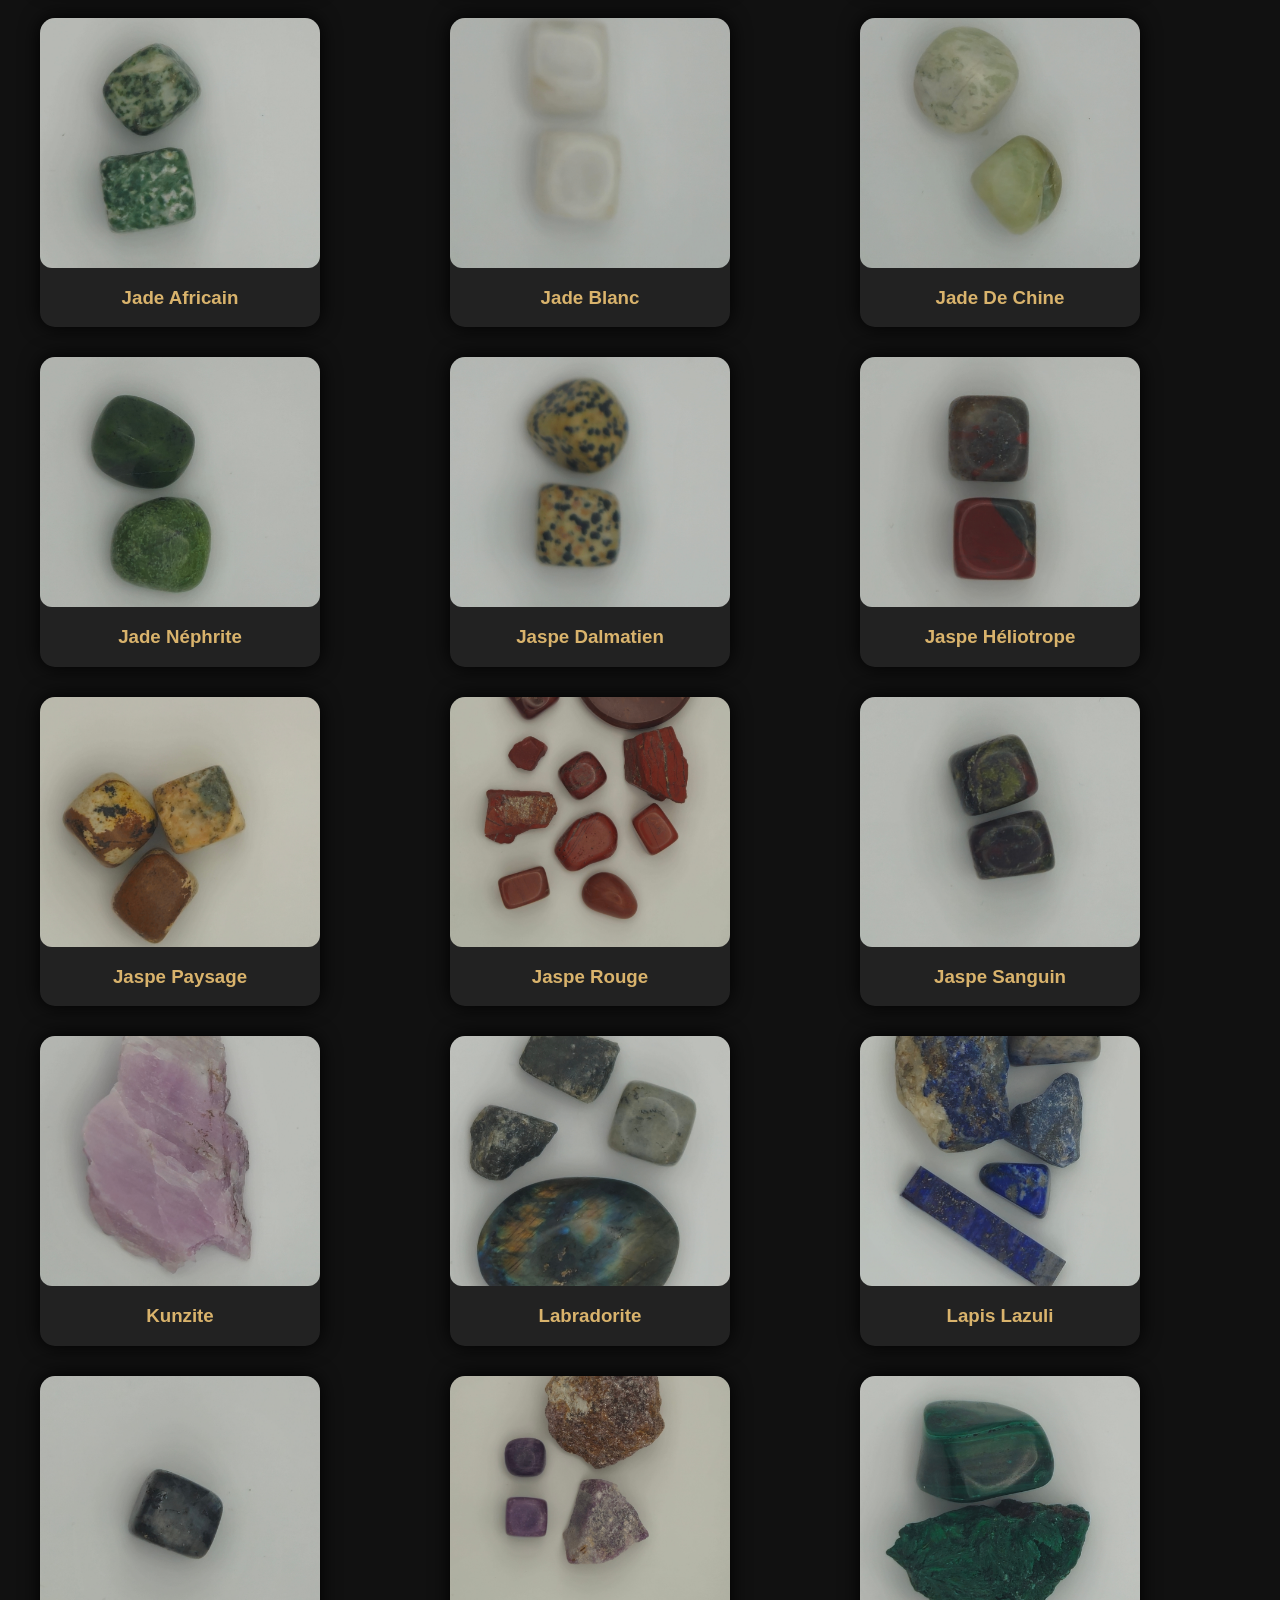
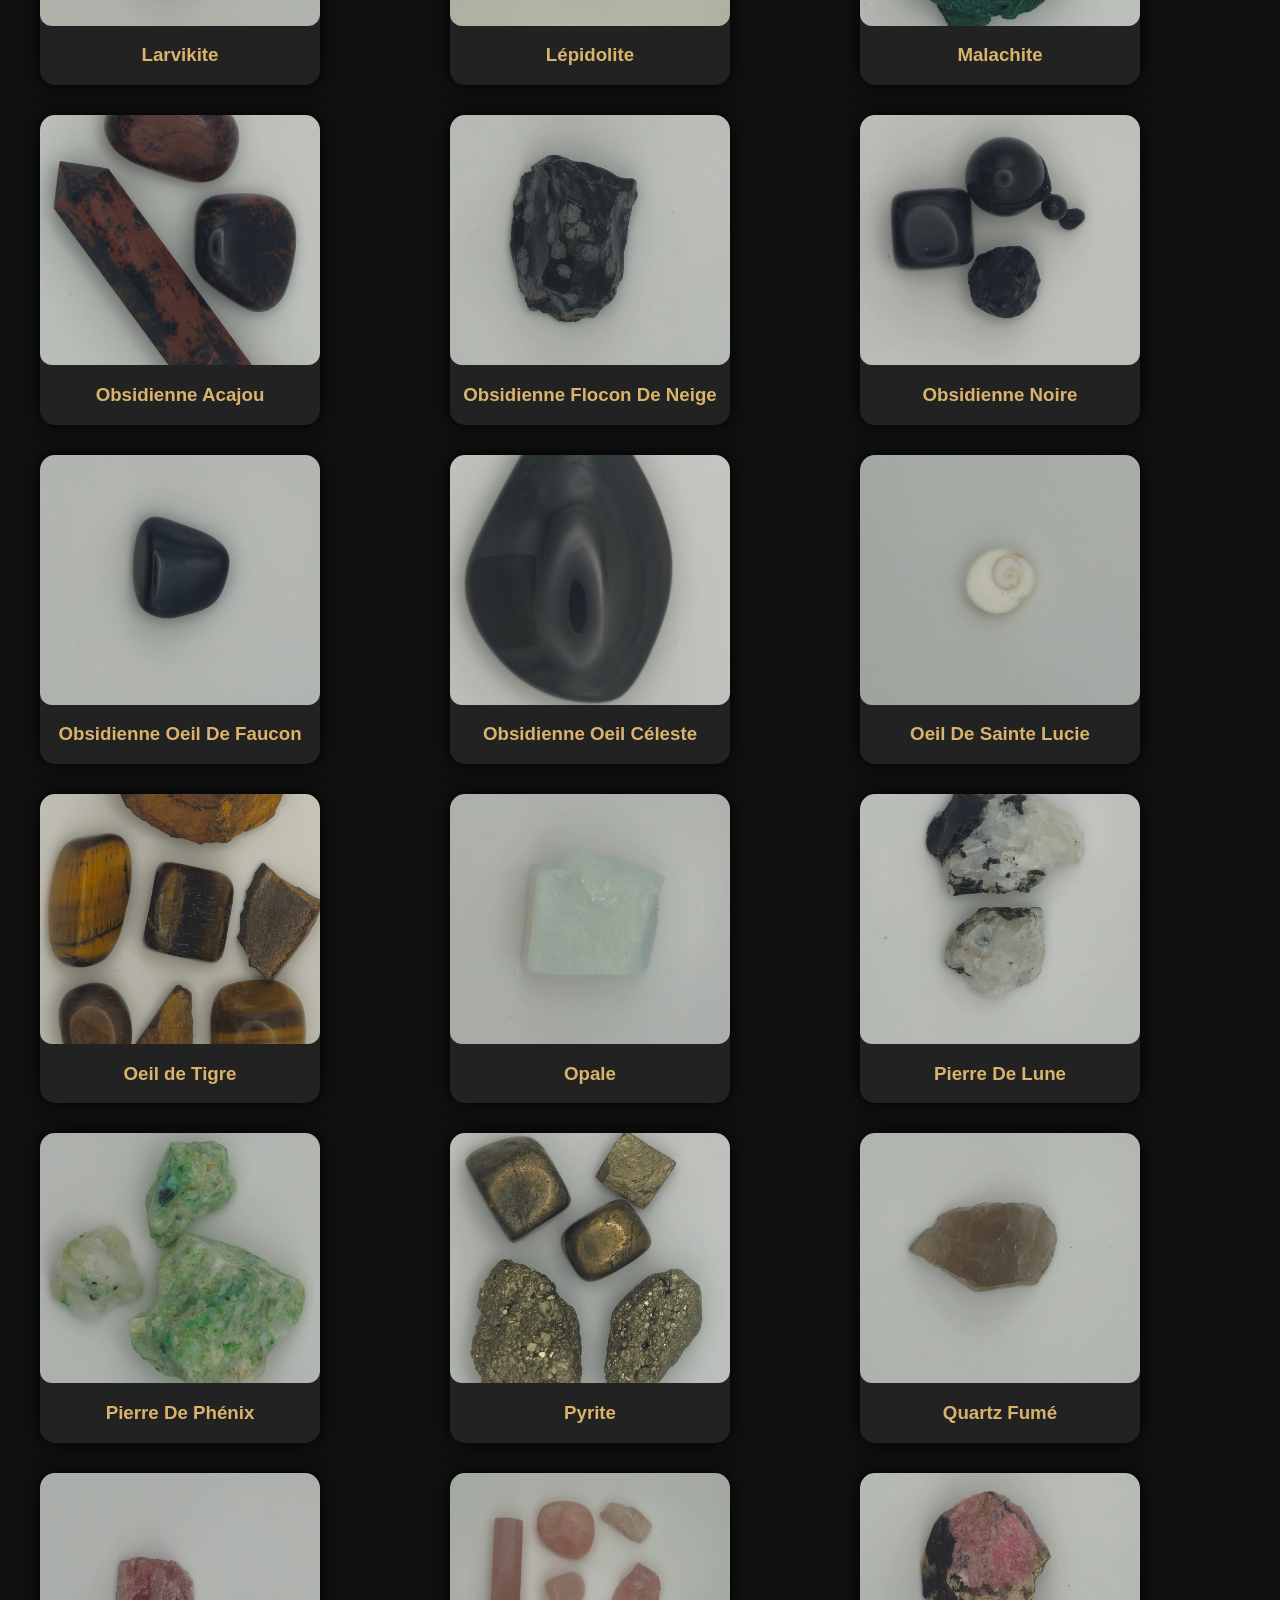
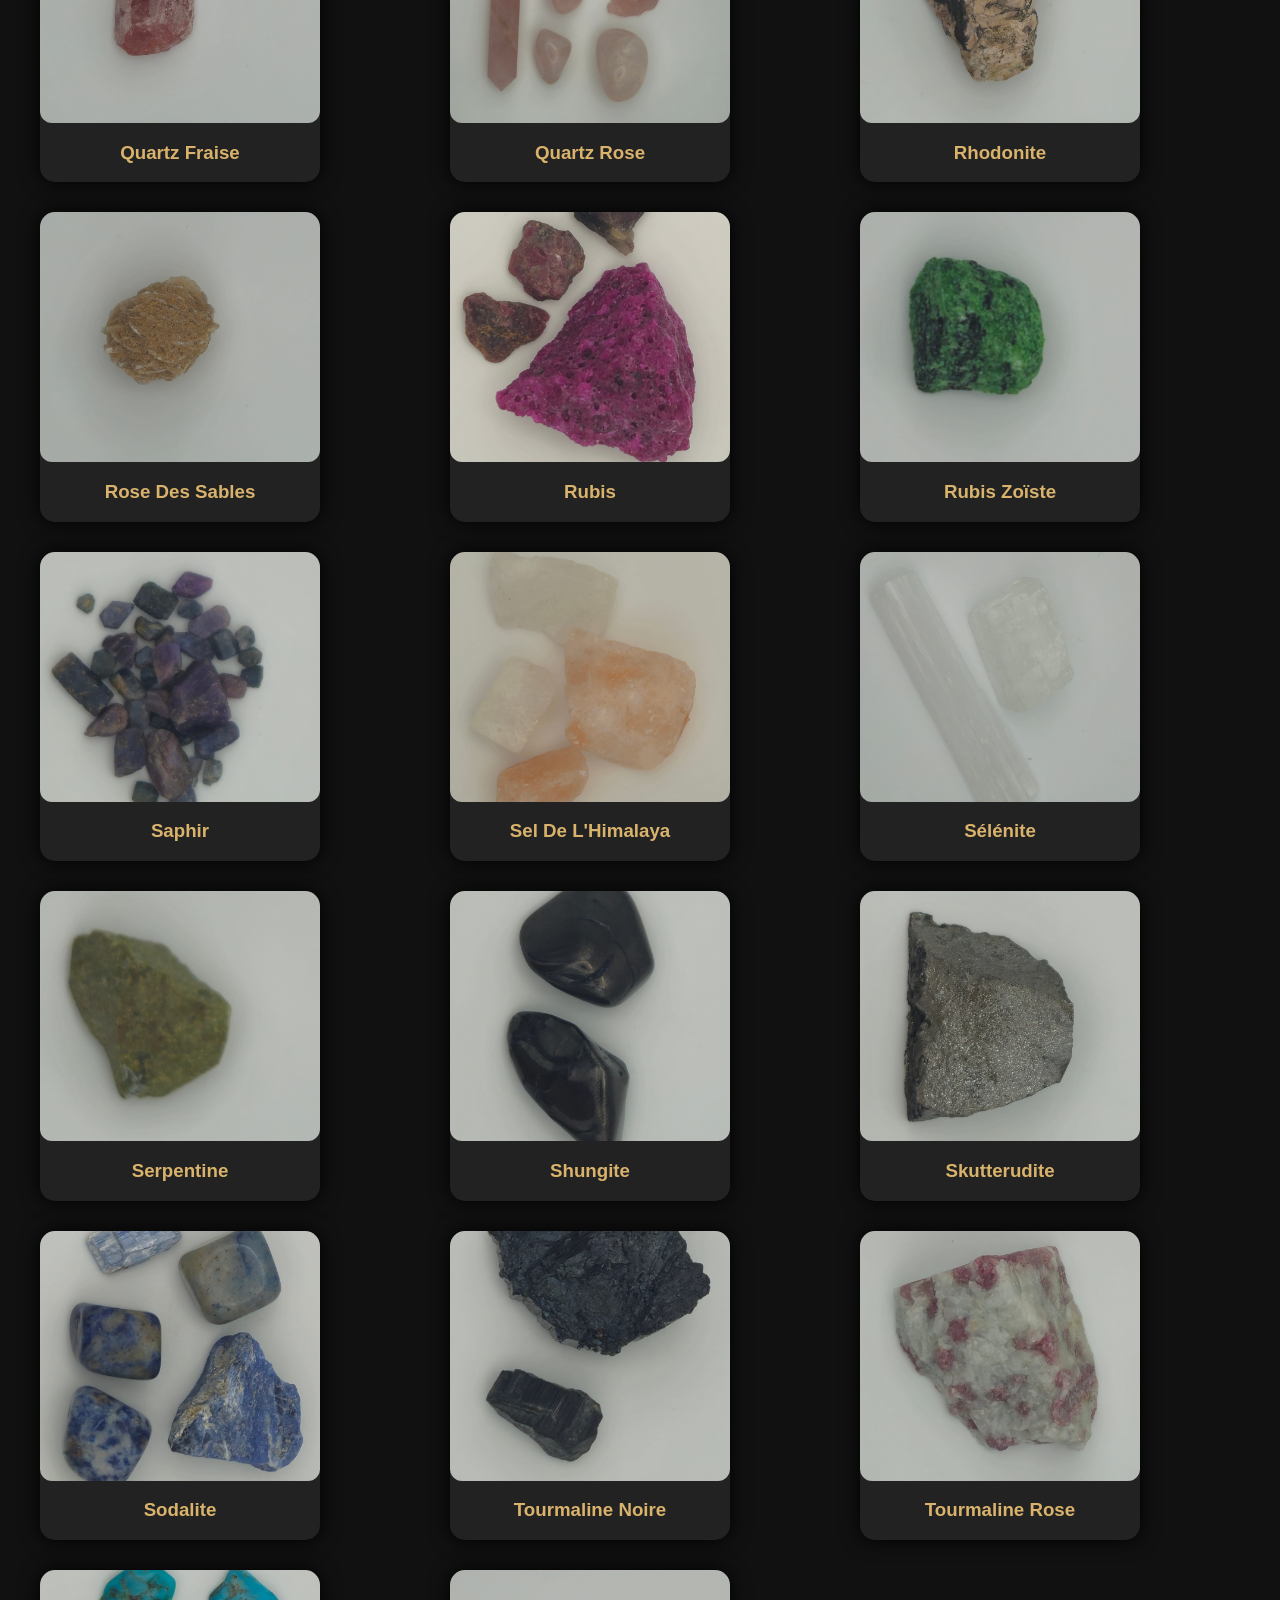
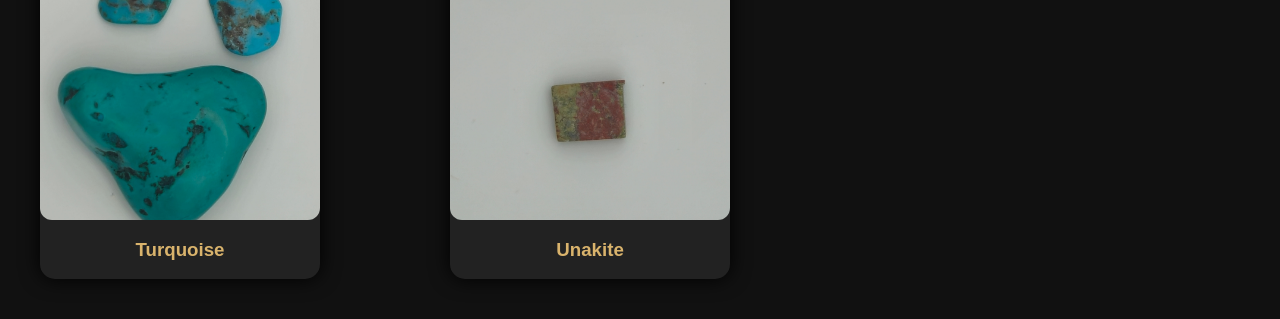
==== commit 5a514c64: "Update index.html" ====
--- a/index.html
+++ b/index.html
@@ -13,13 +13,12 @@
 
 <header>
     <div class="header-container">
-        <h1>Ma Collection de Pierres</h1>
-        <!-- Bouton Burger pour mobile -->
         <button class="menu-toggle" id="menuToggle" aria-label="Ouvrir le menu">
             <span></span>
             <span></span>
             <span></span>
         </button>
+        <h1>Ma Collection de Pierres</h1>
     </div>
 
     <nav id="menu">
@@ -38,6 +37,7 @@
 
 
 
+
 <div class="recherche">
     <input 
         type="text" 
--- a/css/style.css
+++ b/css/style.css
@@ -421,4 +421,72 @@
 .pierre-info p {
     margin: 0;
     font-size: 15px;
-}+}
+/* Base de l'en-tête */
+header {
+    position: relative;
+    background-color: #ffffff;
+    padding: 1rem;
+    box-shadow: 0 2px 5px rgba(0,0,0,0.1);
+}
+
+.header-container {
+    display: flex;
+    justify-content: space-between;
+    align-items: center;
+}
+
+/* Styles des liens & boutons dans le menu */
+#menu {
+    display: flex;
+    gap: 10px;
+}
+
+#menu a {
+    text-decoration: none;
+}
+
+/* Bouton Burger (caché par défaut sur grand écran) */
+.menu-toggle {
+    display: none;
+    flex-direction: column;
+    justify-content: space-between;
+    width: 30px;
+    height: 21px;
+    background: transparent;
+    border: none;
+    cursor: pointer;
+    padding: 0;
+}
+
+.menu-toggle span {
+    width: 100%;
+    height: 3px;
+    background-color: #333;
+    border-radius: 3px;
+    transition: all 0.3s ease;
+}
+
+/* Responsive : Écrans <= 768px */
+@media (max-width: 768px) {
+    .menu-toggle {
+        display: flex; /* Affiche le burger */
+    }
+
+    #menu {
+        display: none; /* Cache le menu par défaut */
+        flex-direction: column;
+        width: 100%;
+        margin-top: 1rem;
+    }
+
+    #menu.active {
+        display: flex; /* Affiche le menu lorsque la classe active est présente */
+    }
+
+    #menu a button {
+        width: 100%;
+        padding: 12px;
+        text-align: left;
+    }
+}
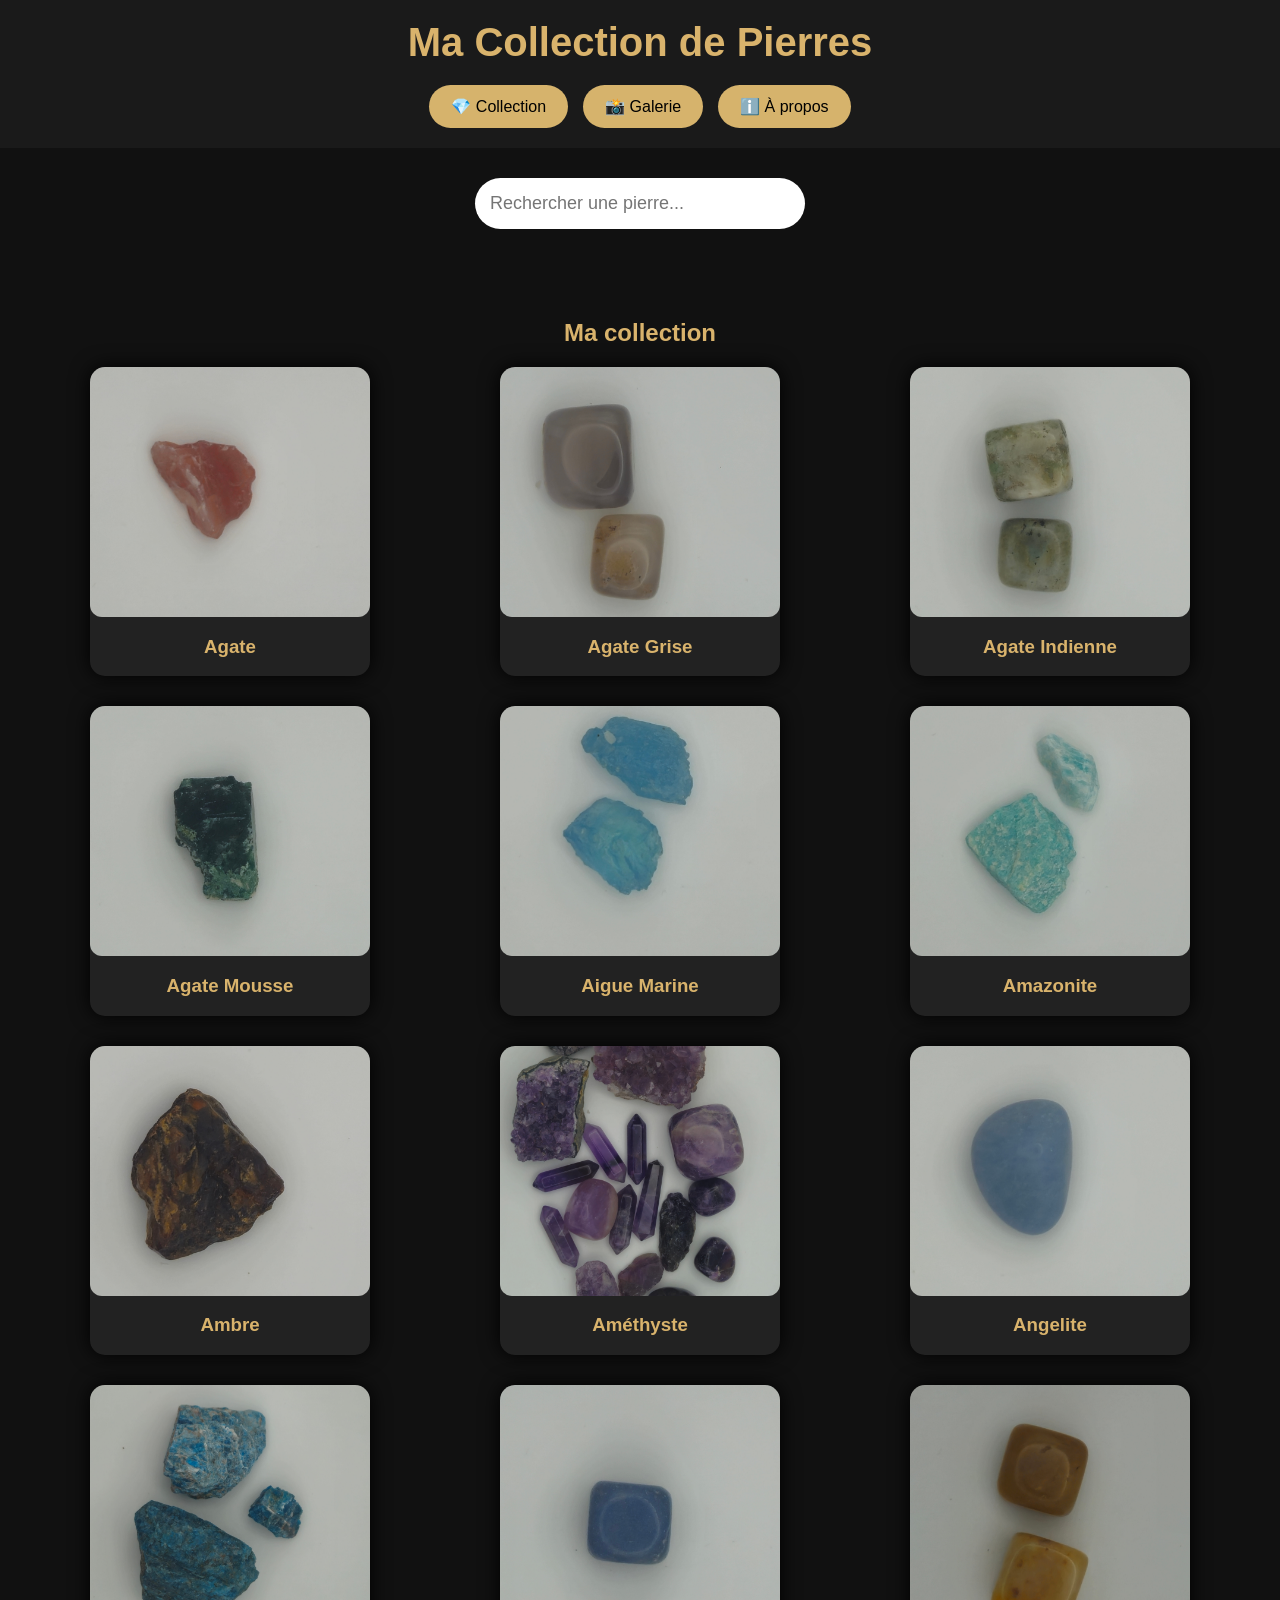
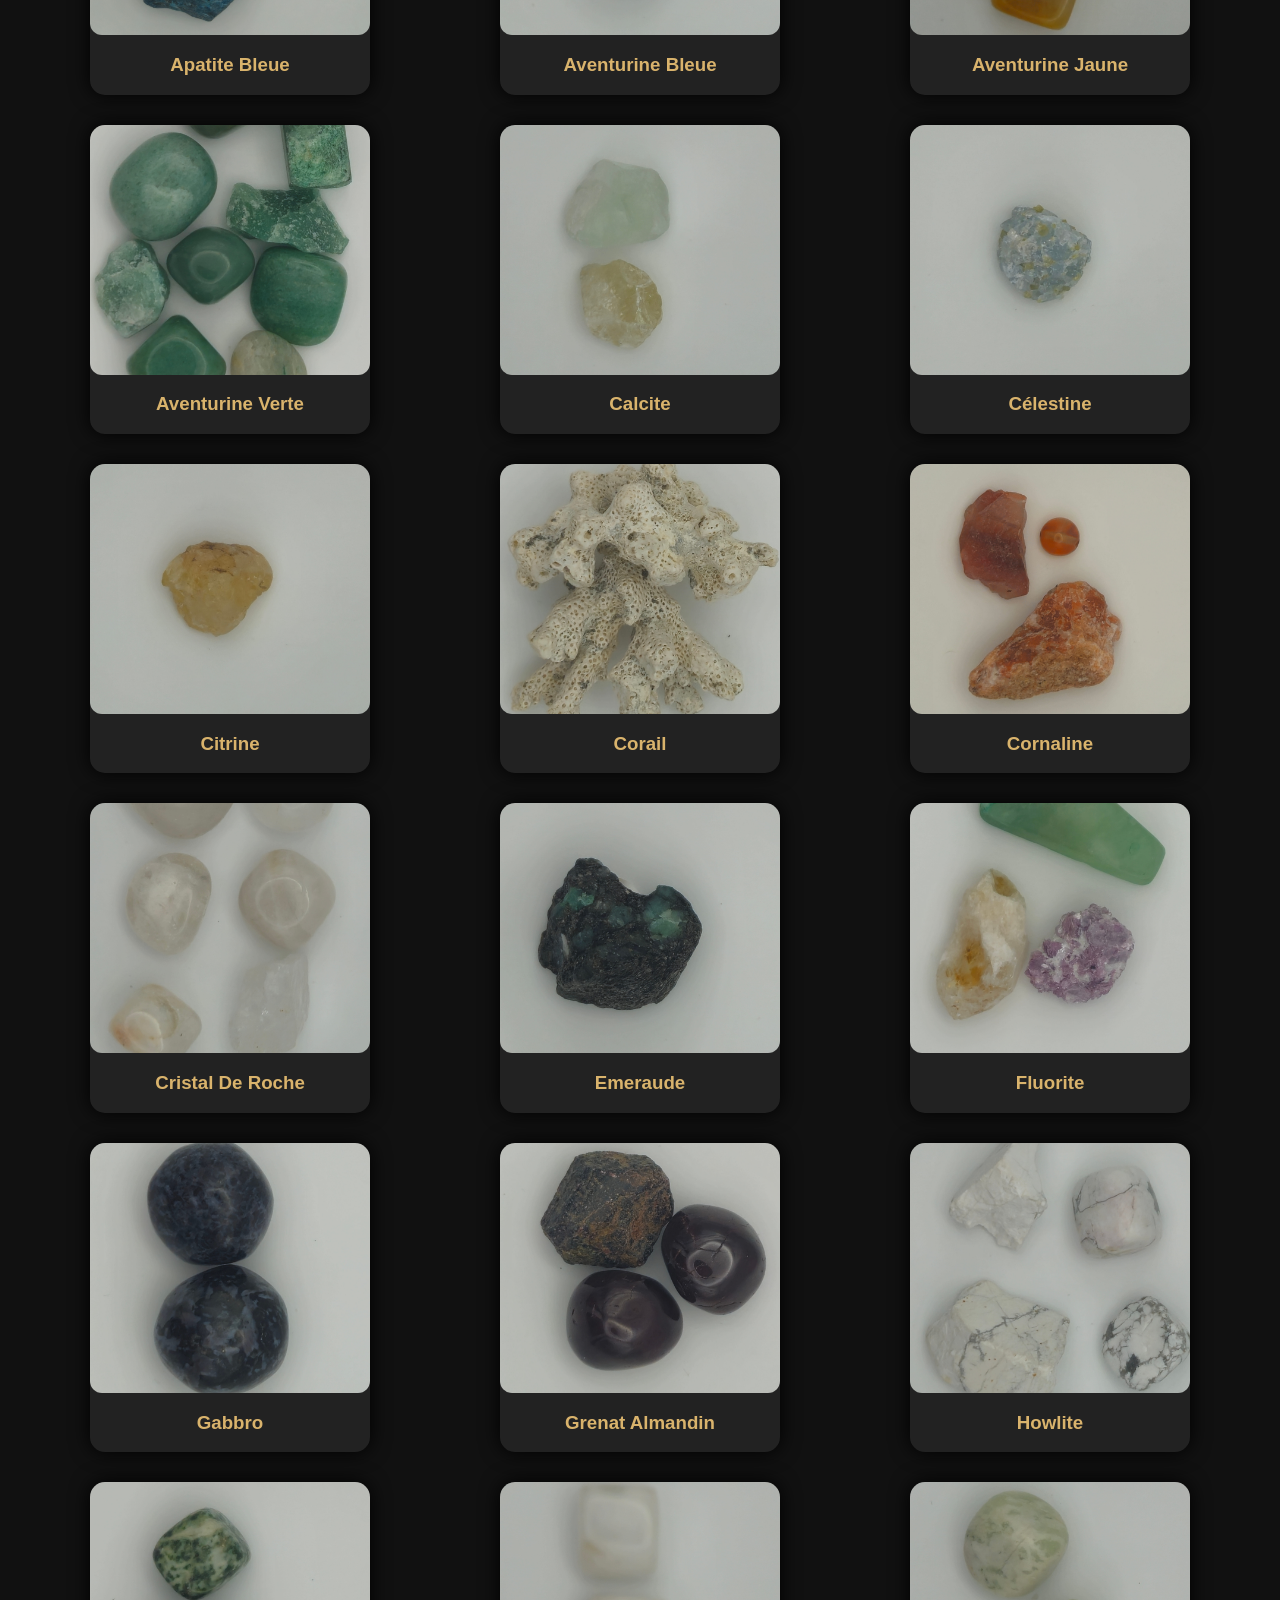
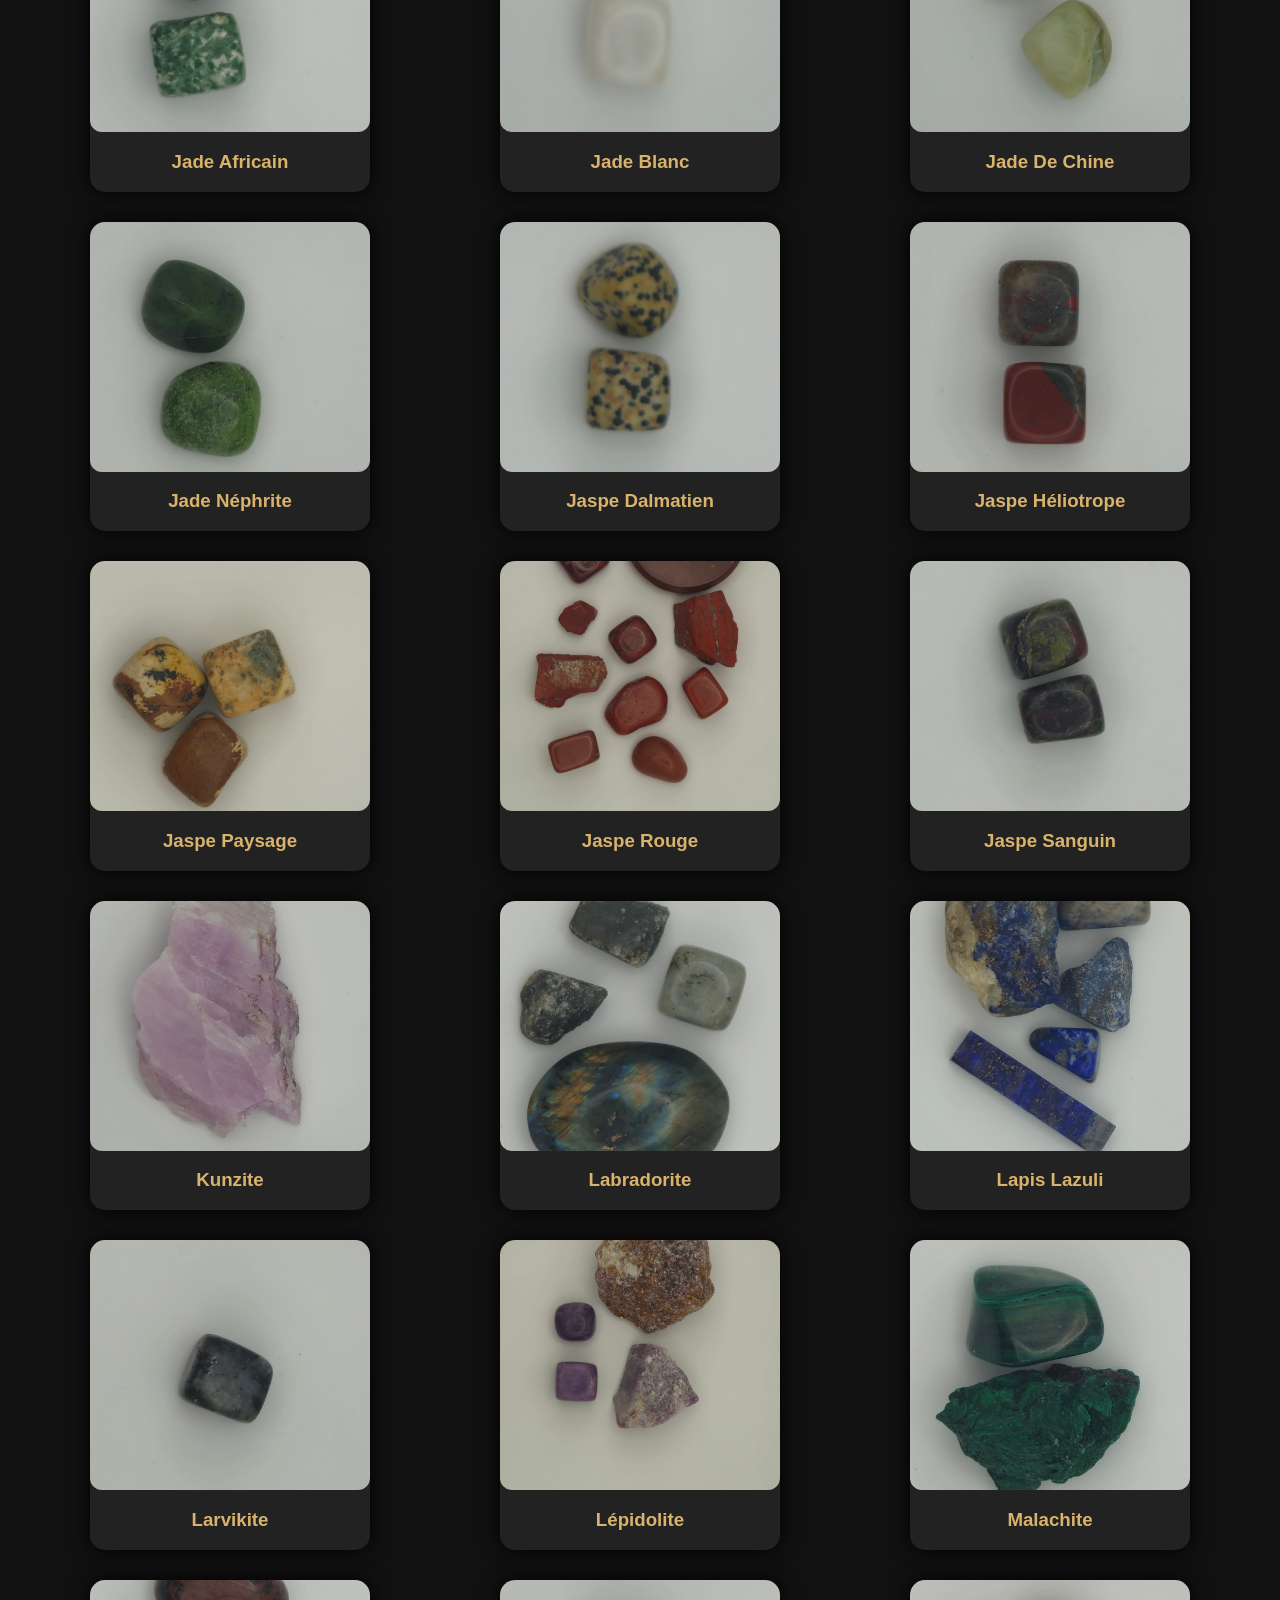
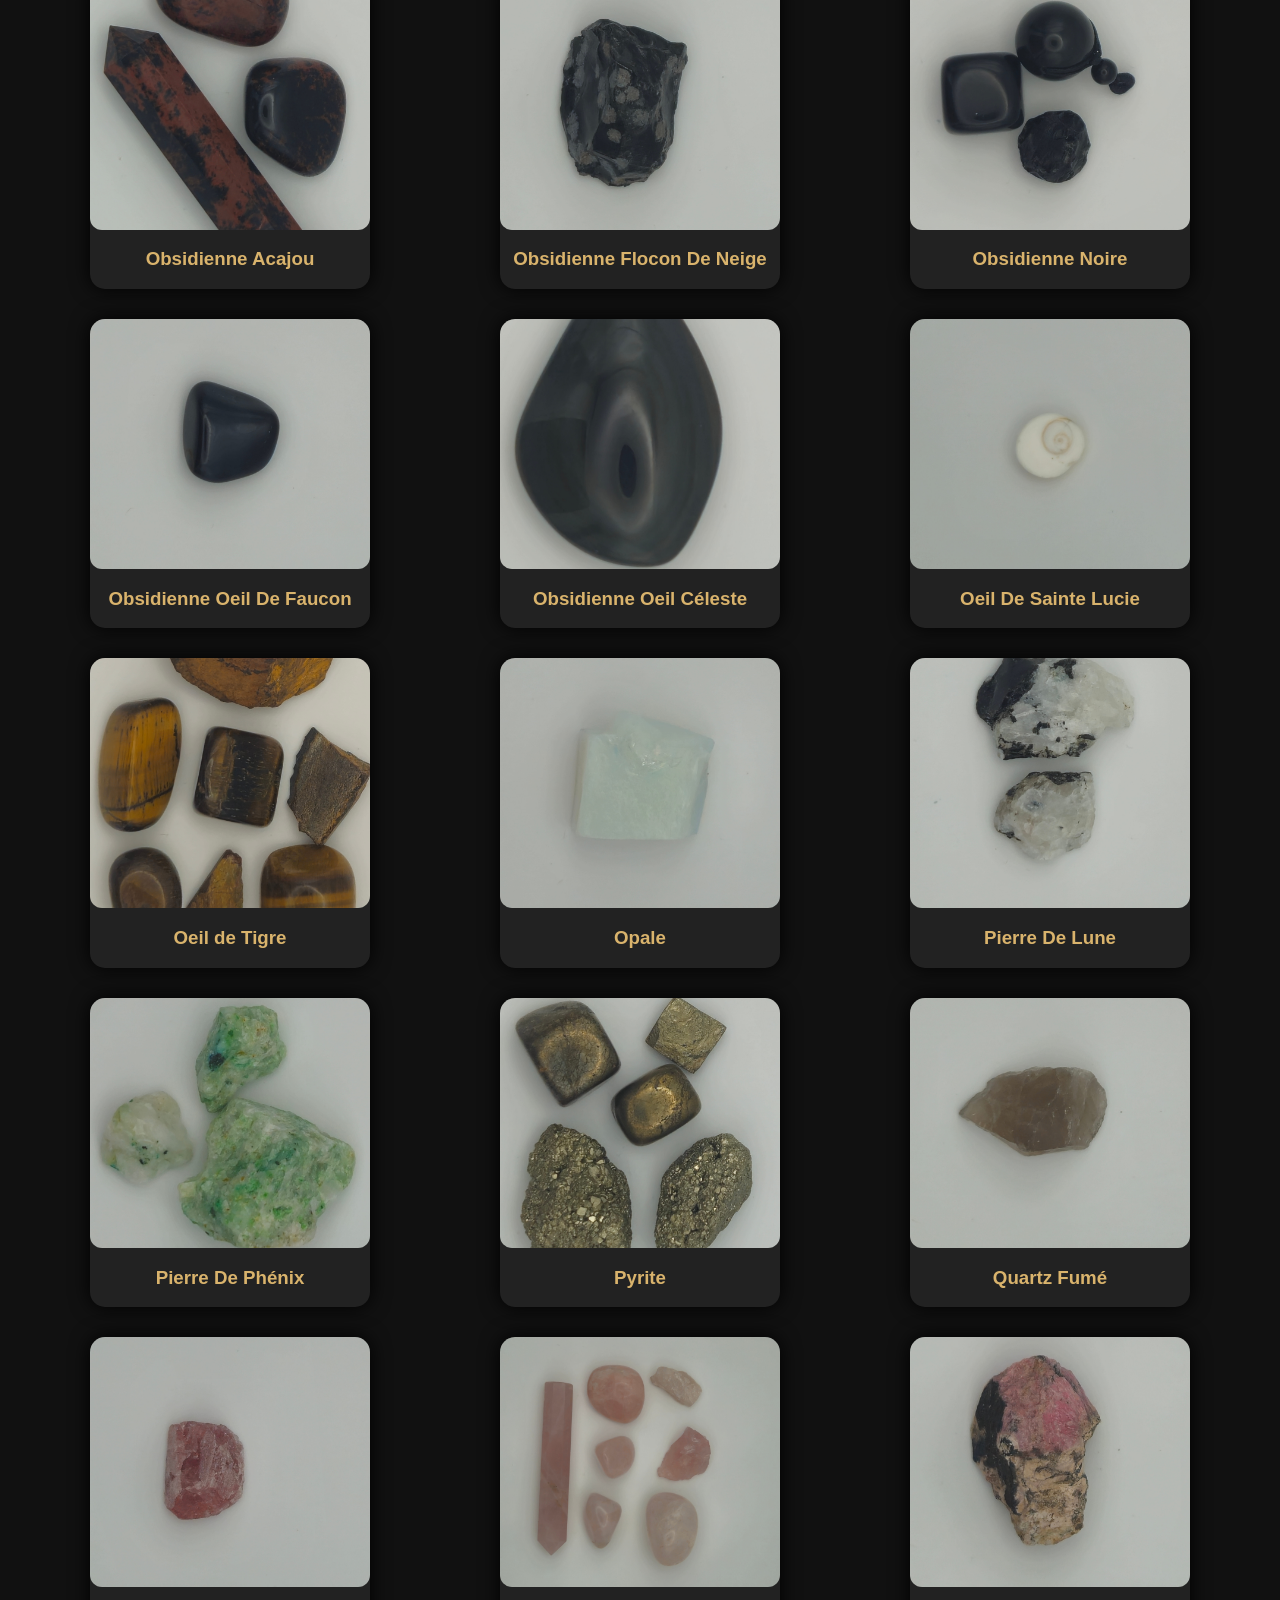
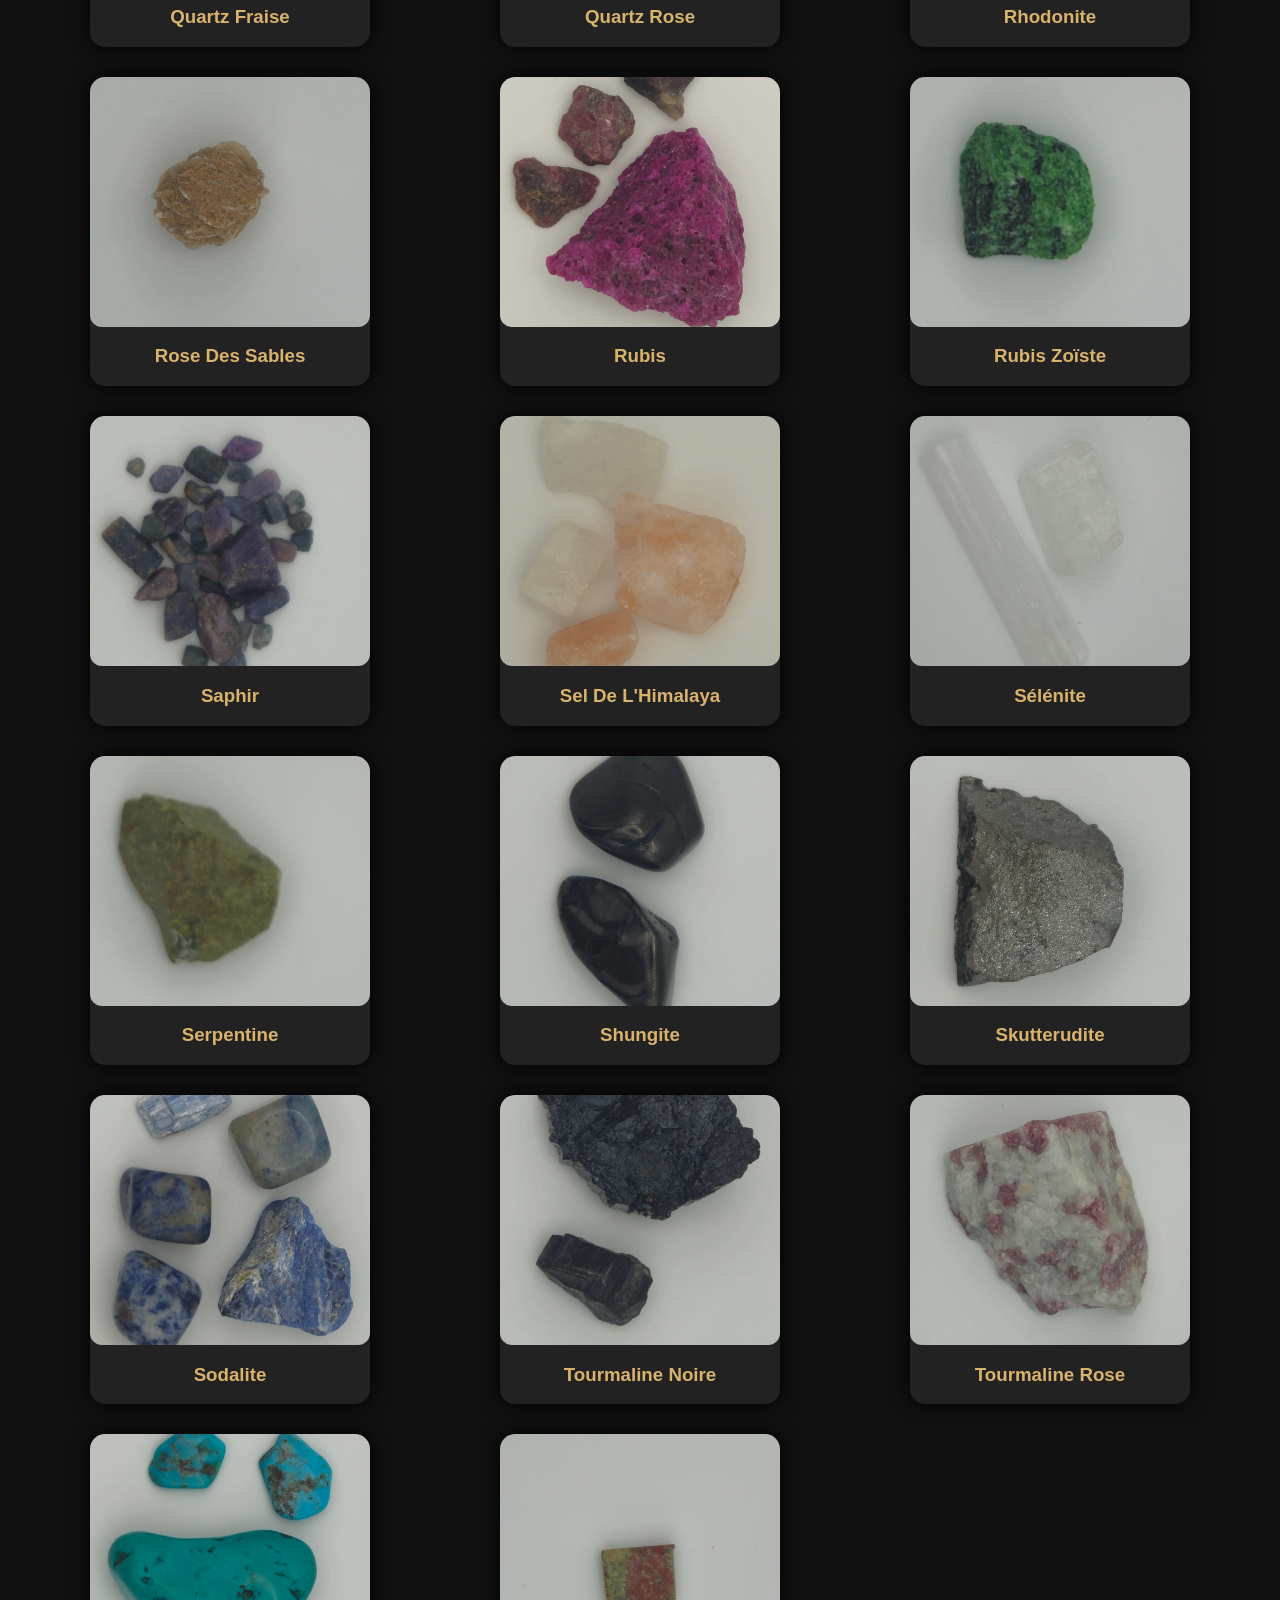
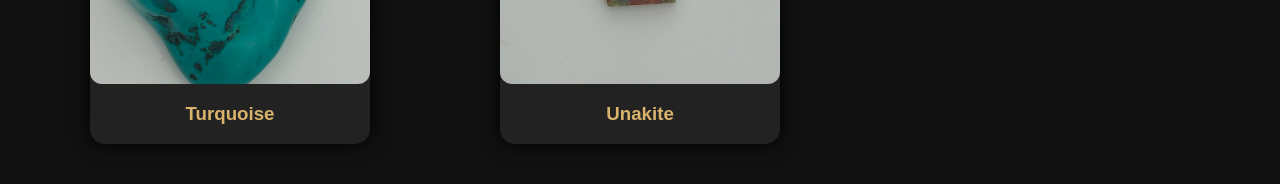
==== commit 1723ce2a: "Update index.html" ====
--- a/index.html
+++ b/index.html
@@ -180,7 +180,7 @@
     
     </div>
 
-    <div class="pierre" data-nom="amethyste">
+    <div class="pierre" data-nom="améthyste">
     <div class="pierre-card">
     <img src="images/amethyste.jpg" alt="amethyste">
 
--- a/css/style.css
+++ b/css/style.css
@@ -1,373 +1,131 @@
-/* ===== HEADER ===== */
-
-header{
-    background:#1a1a1a;
-    color:white;
-    padding:20px;
-    position:relative;
-}
-
-header h1{
-    text-align:center;
-}
-
-/* ===== MENU ===== */
-
-#menu{
-
-    display:flex;
-
-    justify-content:center;
-
-    gap:15px;
-
-    margin-top:20px;
-
-}
-
-#menu button{
-
-    background:#d6b36c;
-
-    border:none;
-
-    border-radius:25px;
-
-    padding:12px 22px;
-
-    cursor:pointer;
-
-    transition:.3s;
-
-}
-
-#menu button:hover{
-
-    background:white;
-
-}
-
-/* ===== VERSION MOBILE ===== */
-
-@media(max-width:768px){
-
-
-#menu{
-
-display:none;
-
-flex-direction:column;
-
-width:100%;
-
-margin-top:25px;
-
-animation:apparition .3s;
-
-}
-
-#menu.active{
-
-display:flex;
-
-}
-
-#menu button{
-
-width:100%;
-
-}
-
-}
-
-@keyframes apparition{
-
-from{
-
-opacity:0;
-
-transform:translateY(-10px);
-
-}
-
-to{
-
-opacity:1;
-
-transform:translateY(0);
-
-}
-
-}
+/* ===== STYLES GÉNÉRAUX ===== */
 body {
-    margin:0;
+    margin: 0;
     font-family: Arial, sans-serif;
-    background:#111;
-    color:white;
-}
-
-
+    background: #111;
+    color: white;
+}
+
+img {
+    max-width: 100%;
+    display: block;
+}
+
+h2 {
+    text-align: center;
+    color: #d9b36c;
+}
+
+section {
+    padding: 40px;
+}
+
+/* ===== EN-TÊTE (HEADER) ===== */
 header {
-    text-align:center;
-    padding:50px;
-    background:#1c1c1c;
-}
-
+    background: #1a1a1a;
+    color: white;
+    padding: 20px;
+    position: relative;
+}
+
+.header-container {
+    position: relative;
+    display: flex;
+    align-items: center;
+    justify-content: center; /* Centre le h1 au milieu */
+    width: 100%;
+}
 
 header h1 {
-    font-size:40px;
-    color:#d9b36c;
-}
-
-
-nav {
-    background:#000;
-    padding:15px;
-    text-align:center;
-}
-
-
-nav a {
-    color:white;
-    text-decoration:none;
-    margin:20px;
-}
-
-
-.hero {
-    padding:80px 20px;
-    text-align:center;
-    background:
-    linear-gradient(
-    rgba(0,0,0,.6),
-    rgba(0,0,0,.8)
-    );
-}
-
-
-section {
-    padding:40px;
-}
-
-
-h2 {
-    text-align:center;
-    color:#d9b36c;
-}
-
-
-.cartes{
-    display:grid;
-    grid-template-columns:repeat(auto-fit, minmax(280px, 1fr));
-    gap:30px;
-}
-
+    font-size: 40px;
+    color: #d9b36c;
+    margin: 0;
+    text-align: center;
+}
+
+/* ===== MENU DESKTOP ===== */
+#menu {
+    display: flex;
+    justify-content: center;
+    gap: 15px;
+    margin-top: 20px;
+}
+
+#menu a {
+    text-decoration: none;
+}
+
+#menu button {
+    background: #d6b36c;
+    border: none;
+    border-radius: 25px;
+    padding: 12px 22px;
+    cursor: pointer;
+    font-size: 16px;
+    transition: 0.3s;
+}
+
+#menu button:hover {
+    background: white;
+}
+
+/* ===== BOUTON BURGER (Caché sur PC) ===== */
+.menu-toggle {
+    display: none;
+    flex-direction: column;
+    justify-content: space-between;
+    width: 28px;
+    height: 21px;
+    background: transparent;
+    border: none;
+    cursor: pointer;
+    padding: 0;
+    z-index: 10;
+}
+
+.menu-toggle span {
+    width: 100%;
+    height: 3px;
+    background-color: #d9b36c;
+    border-radius: 3px;
+    transition: transform 0.3s ease, opacity 0.3s ease;
+    transform-origin: left center;
+}
+
+/* ===== RECHERCHE ===== */
+.recherche {
+    text-align: center;
+    margin: 30px;
+}
+
+#barreRecherche {
+    width: 300px;
+    padding: 15px;
+    border-radius: 30px;
+    border: none;
+    font-size: 18px;
+}
+
+/* ===== CARTES & GRILLE ===== */
+.cartes {
+    display: grid;
+    grid-template-columns: repeat(auto-fit, minmax(280px, 1fr));
+    gap: 30px;
+}
 
 .pierre {
-    background:#222;
-    width:280px;
-    border-radius:15px;
-    overflow:hidden;
-    text-align:center;
-    box-shadow:0 0 20px #000;
-}
-
-
-.pierre img {
-    width:100%;
-    height:220px;
-    object-fit:cover;
-}
-
+    background: #222;
+    width: 280px;
+    border-radius: 15px;
+    overflow: hidden;
+    text-align: center;
+    box-shadow: 0 0 20px #000;
+    margin: 0 auto;
+}
 
 .pierre h3 {
-    color:#d9b36c;
-}
-
-
-.galerie {
-    display:flex;
-    justify-content:center;
-    gap:20px;
-    flex-wrap:wrap;
-}
-
-
-.galerie img {
-    width:300px;
-    height:300px;
-    object-fit:cover;
-    border-radius:15px;
-}
-
-
-footer {
-    text-align:center;
-    padding:20px;
-    background:#000;
-}
-.recherche {
-    text-align:center;
-    margin:30px;
-}
-
-
-#barreRecherche {
-    width:300px;
-    padding:15px;
-    border-radius:30px;
-    border:none;
-    font-size:18px;
-}
-
-
-
-nav button {
-    background:#d9b36c;
-    border:none;
-    padding:12px 25px;
-    margin:10px;
-    border-radius:25px;
-    cursor:pointer;
-    font-size:16px;
-}
-
-
-nav button:hover {
-    background:#fff;
-}
-
-/* ========================= */
-/*        TABLETTE           */
-/* ========================= */
-
-@media (max-width: 992px) {
-
-    header h1{
-        font-size:32px;
-    }
-
-    .cartes{
-        justify-content:center;
-    }
-
-    .pierre{
-        width:45%;
-    }
-
-    .galerie img{
-        width:45%;
-        height:auto;
-    }
-
-}
-
-
-/* ========================= */
-/*        SMARTPHONE         */
-/* ========================= */
-
-@media (max-width:768px){
-
-    header{
-        padding:30px 15px;
-    }
-
-    header h1{
-        font-size:28px;
-    }
-
-    nav{
-        display:flex;
-        flex-direction:column;
-        align-items:center;
-        gap:10px;
-    }
-
-    nav button{
-        width:90%;
-        max-width:350px;
-        margin:0;
-    }
-
-    section{
-        padding:20px;
-    }
-
-    .hero{
-        padding:40px 20px;
-    }
-
-    .hero h2{
-        font-size:26px;
-    }
-
-    .hero p{
-        font-size:16px;
-    }
-
-    .cartes{
-        flex-direction:column;
-        align-items:center;
-    }
-
-    .pierre{
-        width:100%;
-        max-width:420px;
-    }
-
-    .pierre img{
-        height:auto;
-    }
-
-    .galerie{
-        display:grid;
-        grid-template-columns:1fr;
-        gap:15px;
-    }
-
-    .galerie img{
-        width:100%;
-        height:auto;
-    }
-
-    #barreRecherche{
-        width:90%;
-        font-size:16px;
-    }
-
-}
-
-
-/* ========================= */
-/*      PETITS MOBILES       */
-/* ========================= */
-
-@media (max-width:480px){
-
-    header h1{
-        font-size:22px;
-    }
-
-    .hero h2{
-        font-size:22px;
-    }
-
-    .hero p{
-        font-size:15px;
-    }
-
-    h2{
-        font-size:22px;
-    }
-
-}
-
-img{
-    max-width:100%;
-    display:block;
-}
-
+    color: #d9b36c;
+}
 
 .pierre-card {
     position: relative;
@@ -384,109 +142,174 @@
     transition: transform 0.4s ease;
 }
 
-/* Zone contenant le texte */
 .pierre-info {
     position: absolute;
     inset: 0;
-    background: rgba(0, 0, 0, 0.7);
-
+    background: rgba(0, 0, 0, 0.8);
     display: flex;
     flex-direction: column;
     justify-content: center;
     align-items: center;
-
     text-align: center;
     color: white;
     padding: 20px;
-
     opacity: 0;
     transition: opacity 0.4s ease;
 }
 
-/* Apparition au survol */
 .pierre-card:hover .pierre-info {
     opacity: 1;
 }
 
-/* Petit zoom de l'image */
 .pierre-card:hover img {
     transform: scale(1.08);
-}
-
-.pierre-info h3 {
-    margin: 0 0 10px;
-    font-size: 24px;
 }
 
 .pierre-info p {
     margin: 0;
     font-size: 15px;
 }
-/* Base de l'en-tête */
-header {
-    position: relative;
-    background-color: #ffffff;
-    padding: 1rem;
-    box-shadow: 0 2px 5px rgba(0,0,0,0.1);
-}
-
-.header-container {
+
+/* ===== GALERIE & FOOTER ===== */
+.galerie {
     display: flex;
-    justify-content: space-between;
-    align-items: center;
-}
-
-/* Styles des liens & boutons dans le menu */
-#menu {
-    display: flex;
-    gap: 10px;
-}
-
-#menu a {
-    text-decoration: none;
-}
-
-/* Bouton Burger (caché par défaut sur grand écran) */
-.menu-toggle {
-    display: none;
-    flex-direction: column;
-    justify-content: space-between;
-    width: 30px;
-    height: 21px;
-    background: transparent;
-    border: none;
-    cursor: pointer;
-    padding: 0;
-}
-
-.menu-toggle span {
-    width: 100%;
-    height: 3px;
-    background-color: #333;
-    border-radius: 3px;
-    transition: all 0.3s ease;
-}
-
-/* Responsive : Écrans <= 768px */
+    justify-content: center;
+    gap: 20px;
+    flex-wrap: wrap;
+}
+
+.galerie img {
+    width: 300px;
+    height: 300px;
+    object-fit: cover;
+    border-radius: 15px;
+}
+
+footer {
+    text-align: center;
+    padding: 20px;
+    background: #000;
+}
+
+/* ========================================= */
+/*        MEDIA QUERIES (RESPONSIVE)         */
+/* ========================================= */
+
+/* TABLETTE (<= 992px) */
+@media (max-width: 992px) {
+    header h1 {
+        font-size: 32px;
+    }
+
+    .cartes {
+        justify-content: center;
+    }
+
+    .pierre {
+        width: 100%;
+        max-width: 350px;
+    }
+
+    .galerie img {
+        width: 45%;
+        height: auto;
+    }
+}
+
+/* MOBILE (<= 768px) */
 @media (max-width: 768px) {
+    header {
+        padding: 20px 15px;
+    }
+
+    /* Le burger passe en absolu à gauche sans décaler le h1 centré */
     .menu-toggle {
-        display: flex; /* Affiche le burger */
-    }
-
+        display: flex;
+        position: absolute;
+        left: 0;
+        top: 50%;
+        transform: translateY(-50%);
+    }
+
+    header h1 {
+        font-size: 24px;
+        width: 100%;
+        padding: 0 35px; /* Évite de coller au burger */
+    }
+
+    /* Animation du Burger en "X" */
+    .menu-toggle.open span:nth-child(1) {
+        transform: rotate(45deg);
+    }
+
+    .menu-toggle.open span:nth-child(2) {
+        opacity: 0;
+    }
+
+    .menu-toggle.open span:nth-child(3) {
+        transform: rotate(-45deg);
+    }
+
+    /* Menu déroulant mobile */
     #menu {
-        display: none; /* Cache le menu par défaut */
+        display: none;
         flex-direction: column;
         width: 100%;
-        margin-top: 1rem;
+        margin-top: 15px;
+        gap: 10px;
     }
 
     #menu.active {
-        display: flex; /* Affiche le menu lorsque la classe active est présente */
-    }
-
-    #menu a button {
+        display: flex;
+        animation: apparition 0.3s forwards;
+    }
+
+    #menu button {
         width: 100%;
         padding: 12px;
-        text-align: left;
-    }
-}
+        text-align: center;
+    }
+
+    section {
+        padding: 20px;
+    }
+
+    .galerie {
+        display: grid;
+        grid-template-columns: 1fr;
+        gap: 15px;
+    }
+
+    .galerie img {
+        width: 100%;
+        height: auto;
+    }
+
+    #barreRecherche {
+        width: 90%;
+        font-size: 16px;
+    }
+}
+
+/* PETITS MOBILES (<= 480px) */
+@media (max-width: 480px) {
+    header h1 {
+        font-size: 20px;
+    }
+
+    h2 {
+        font-size: 22px;
+    }
+}
+
+/* ANIMATION D'APPARITION DU MENU */
+@keyframes apparition {
+    from {
+        opacity: 0;
+        transform: translateY(-10px);
+    }
+    to {
+        opacity: 1;
+        transform: translateY(0);
+    }
+}
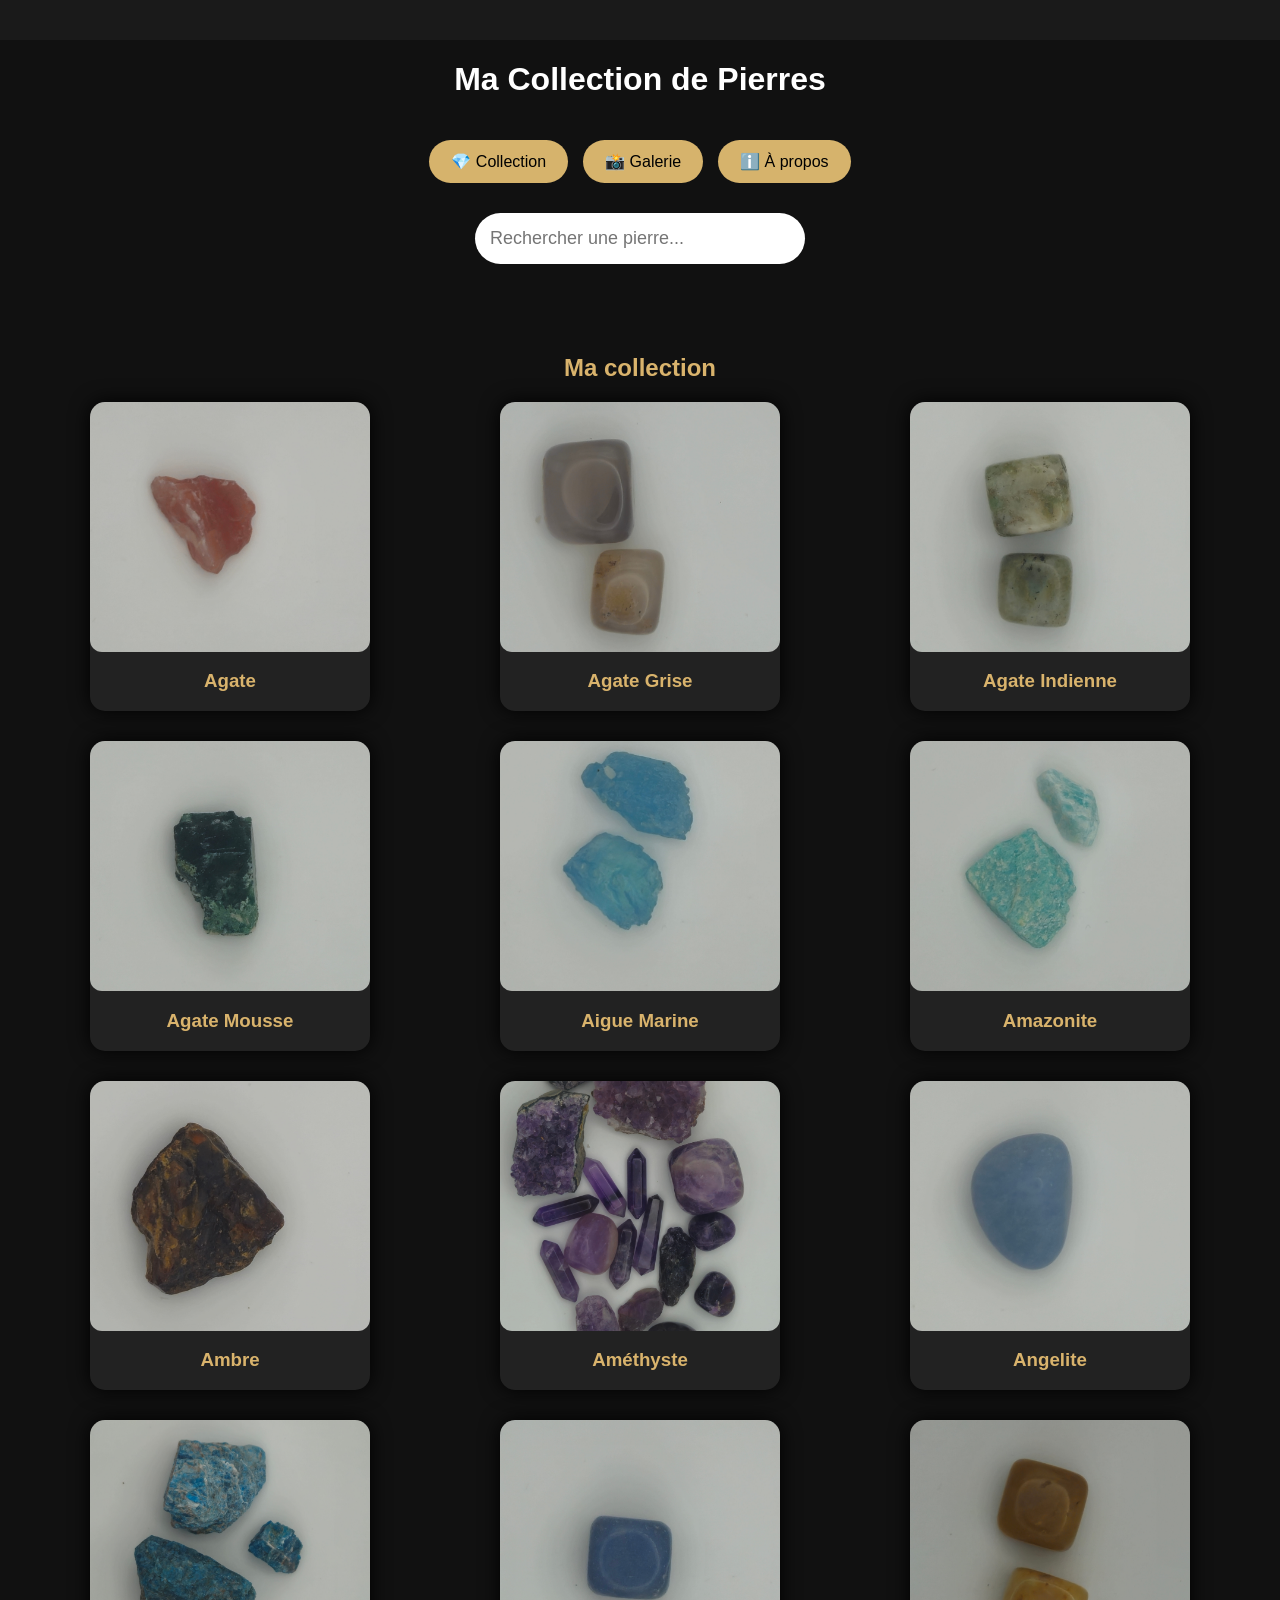
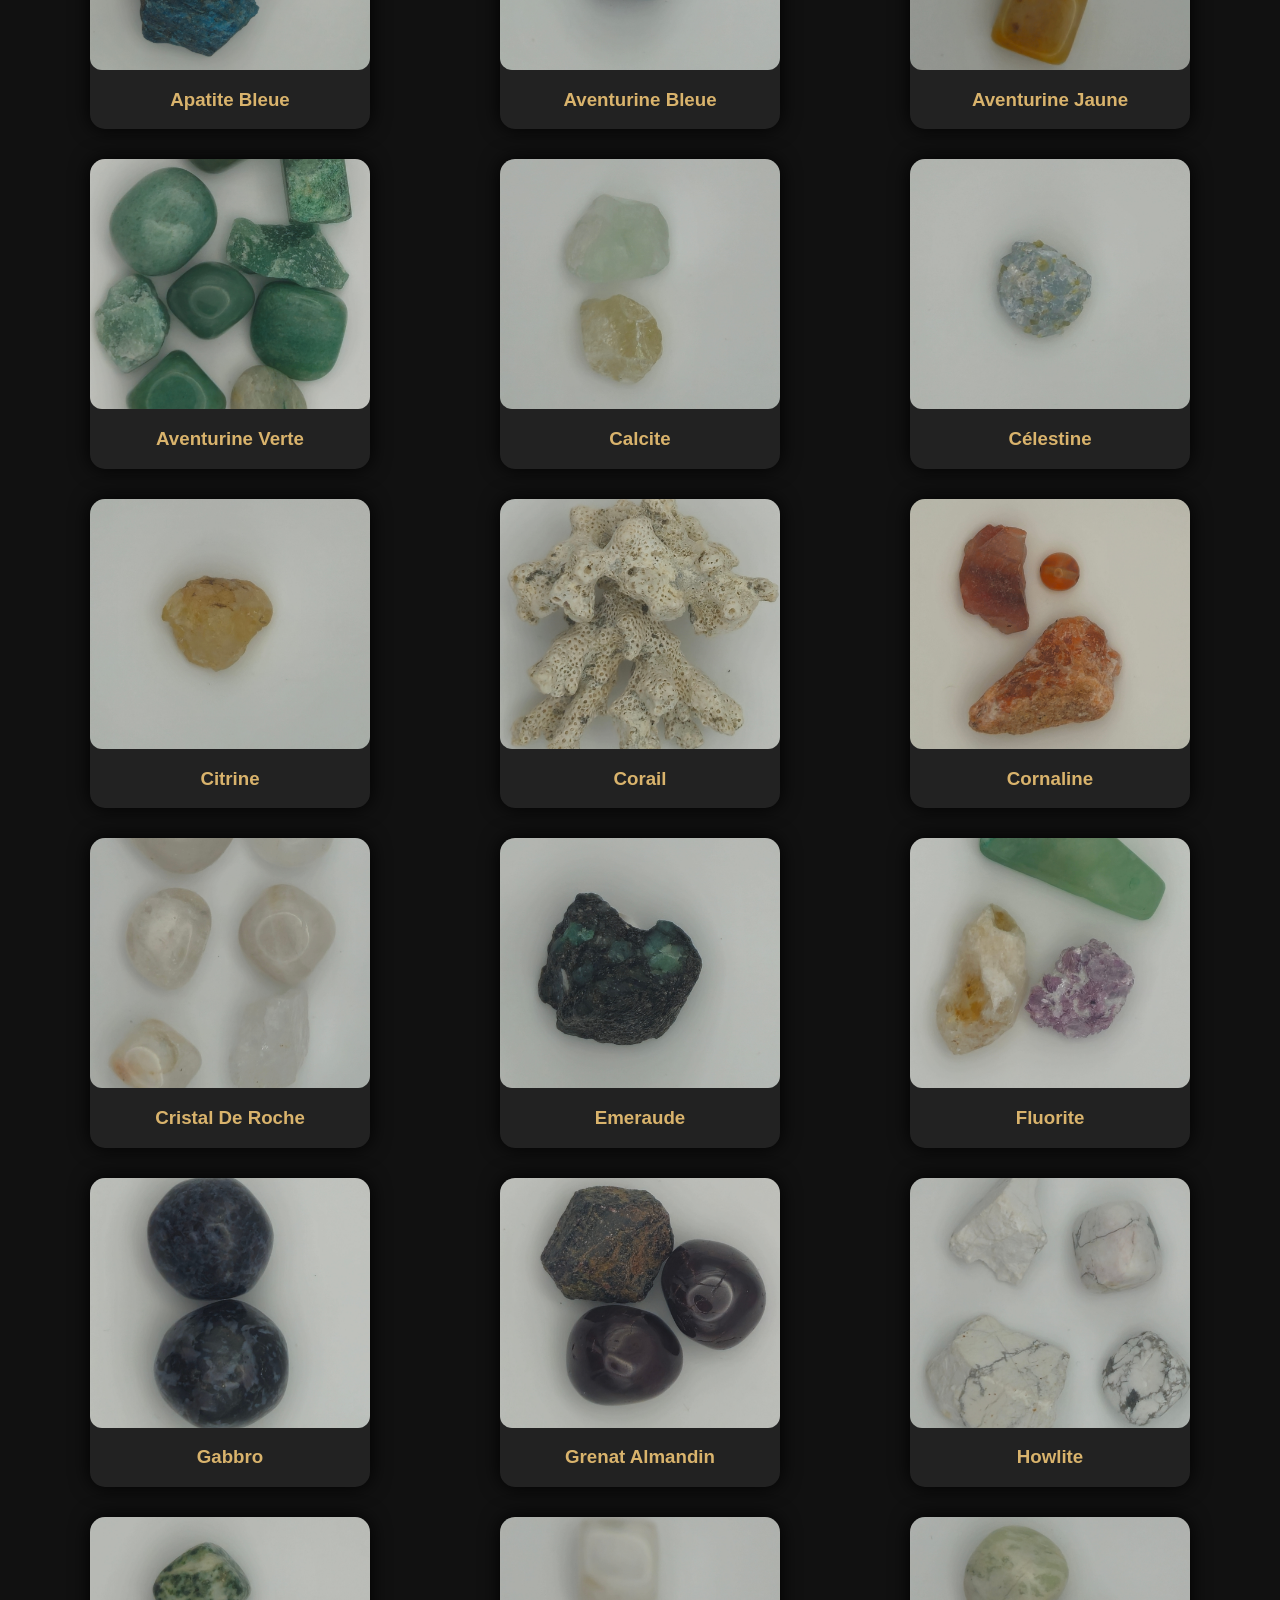
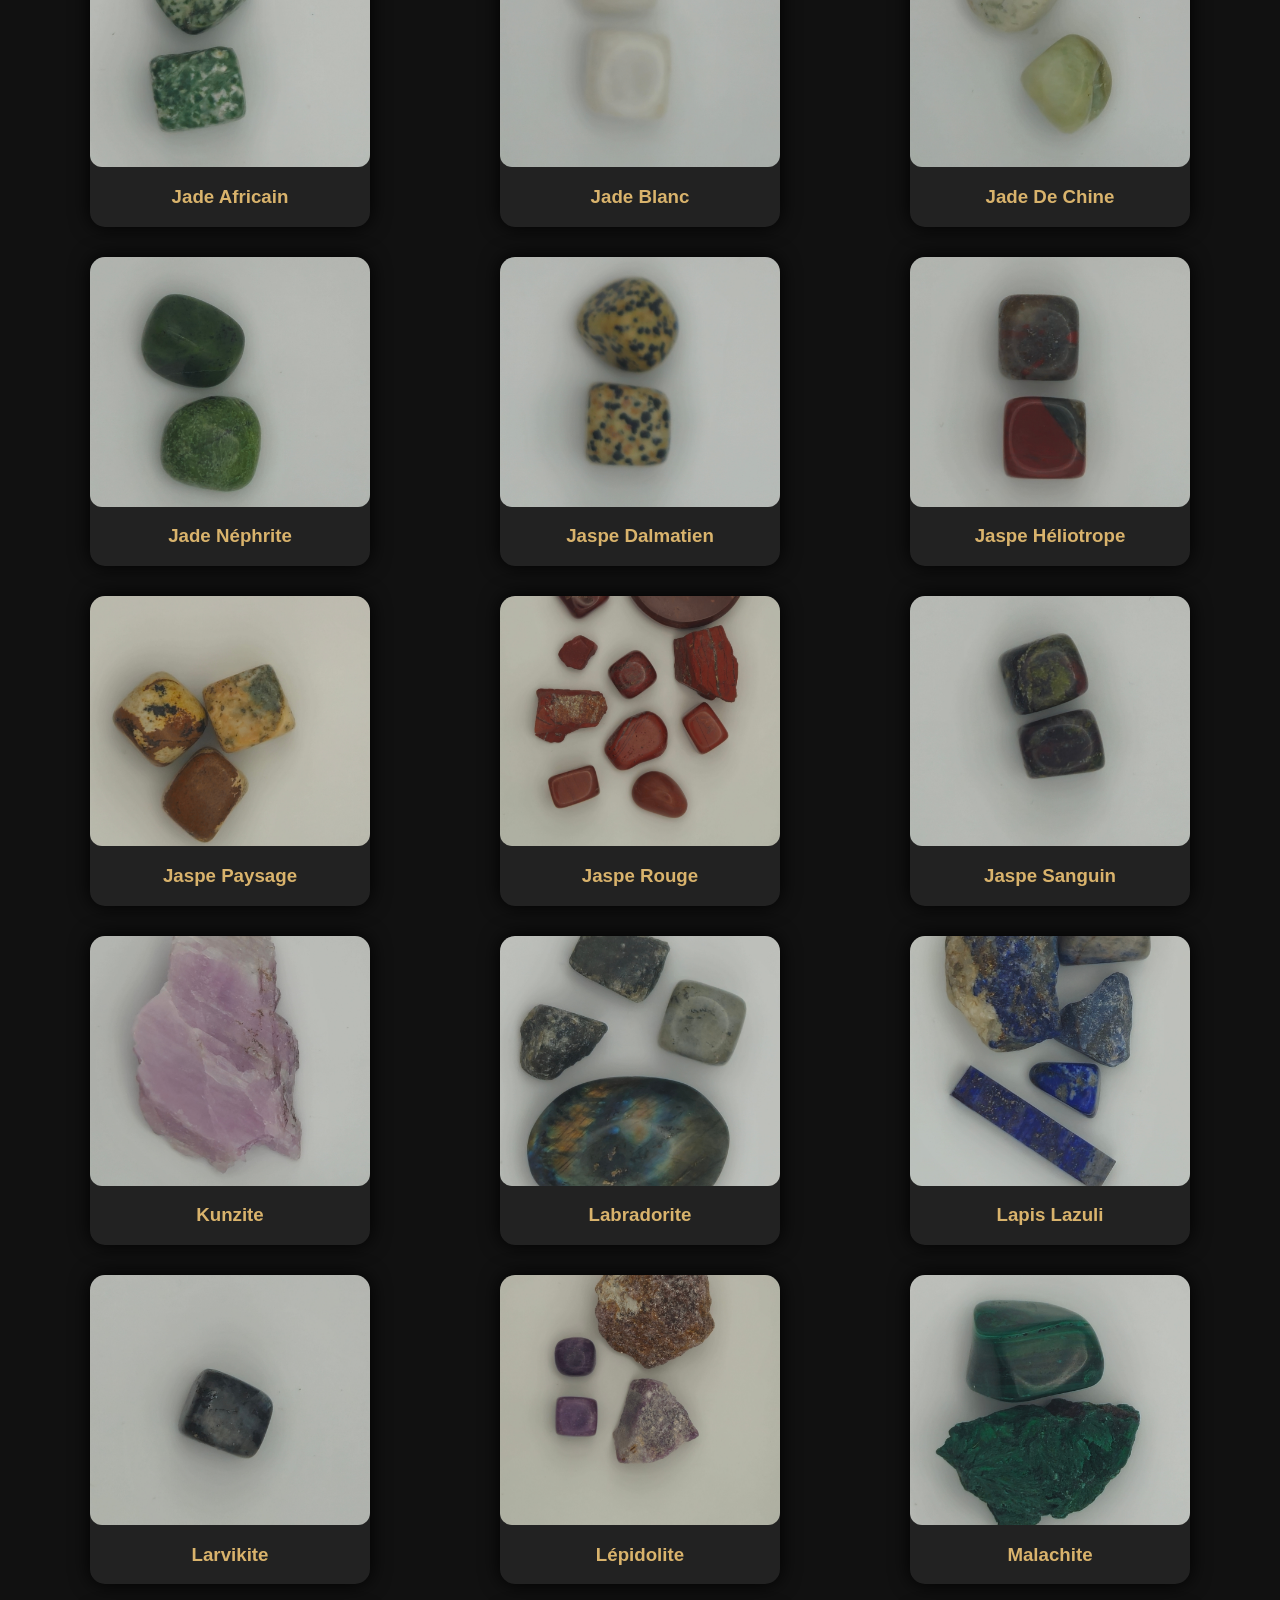
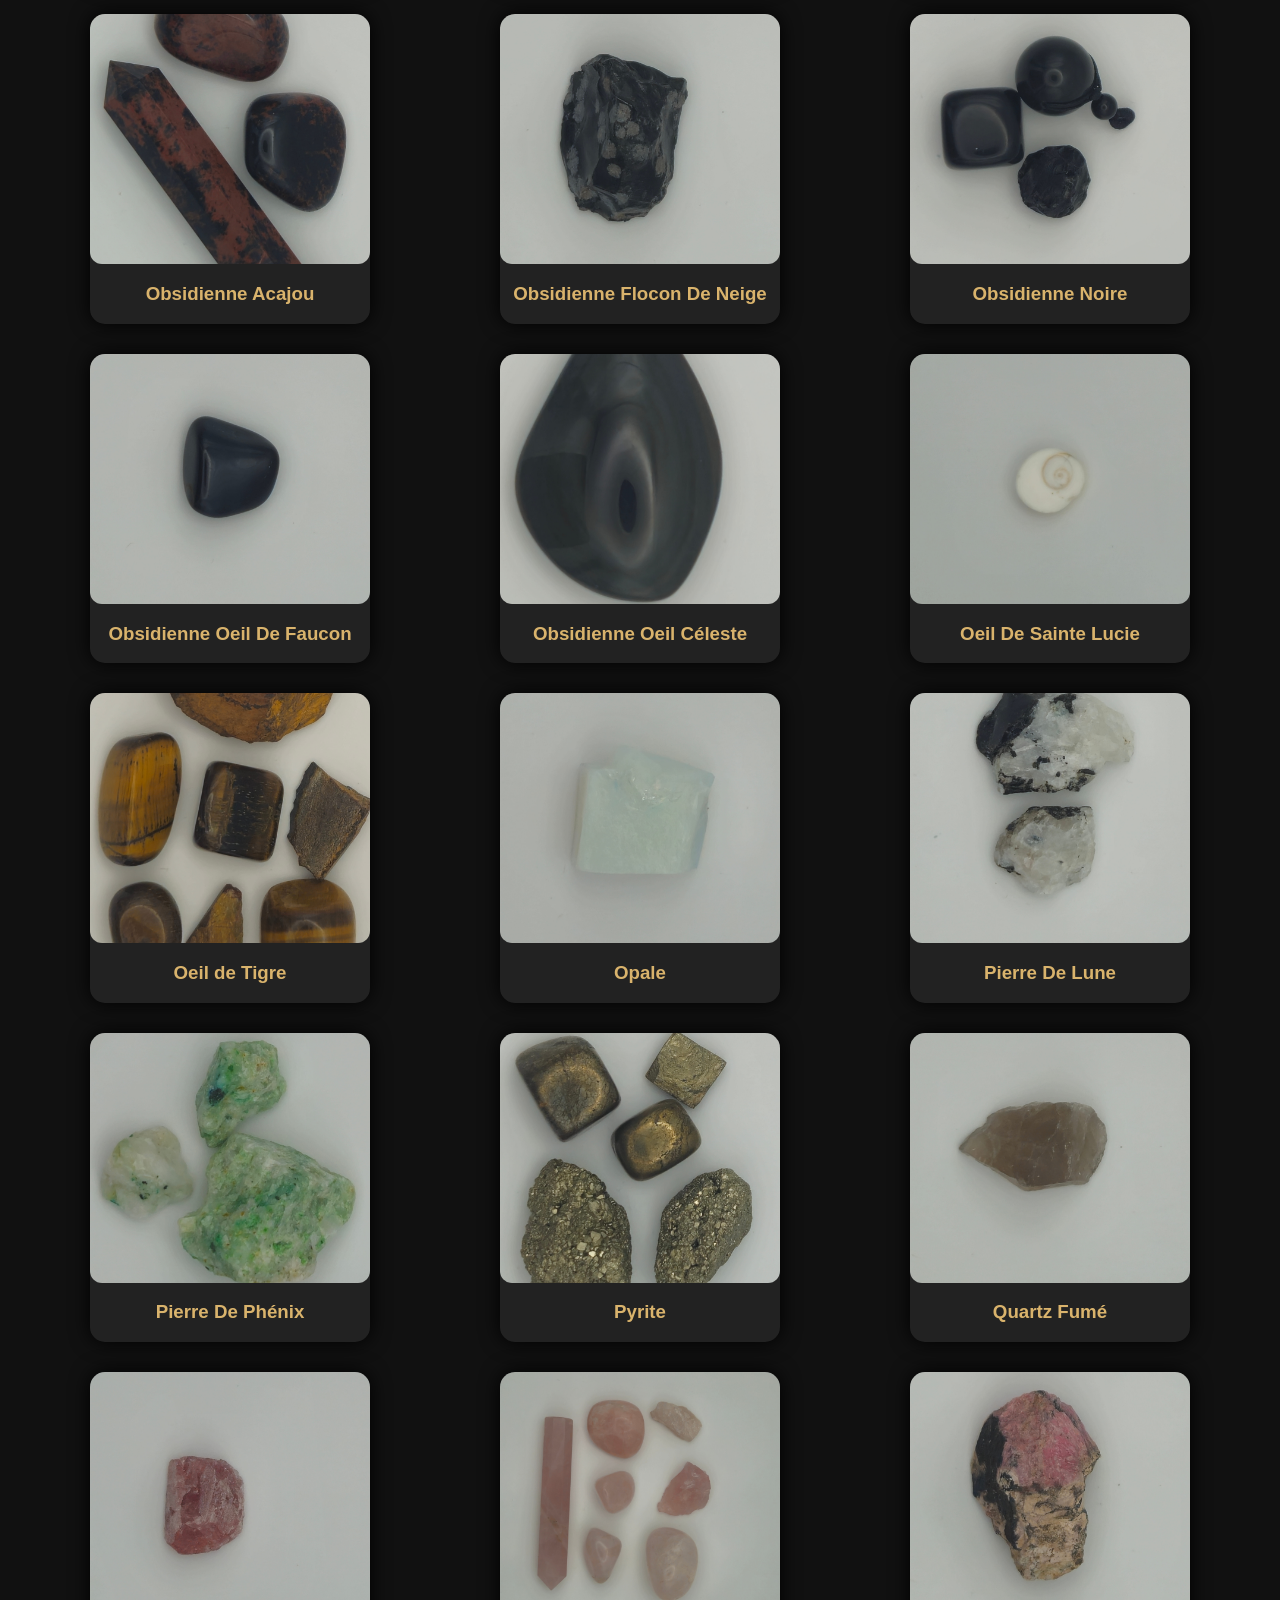
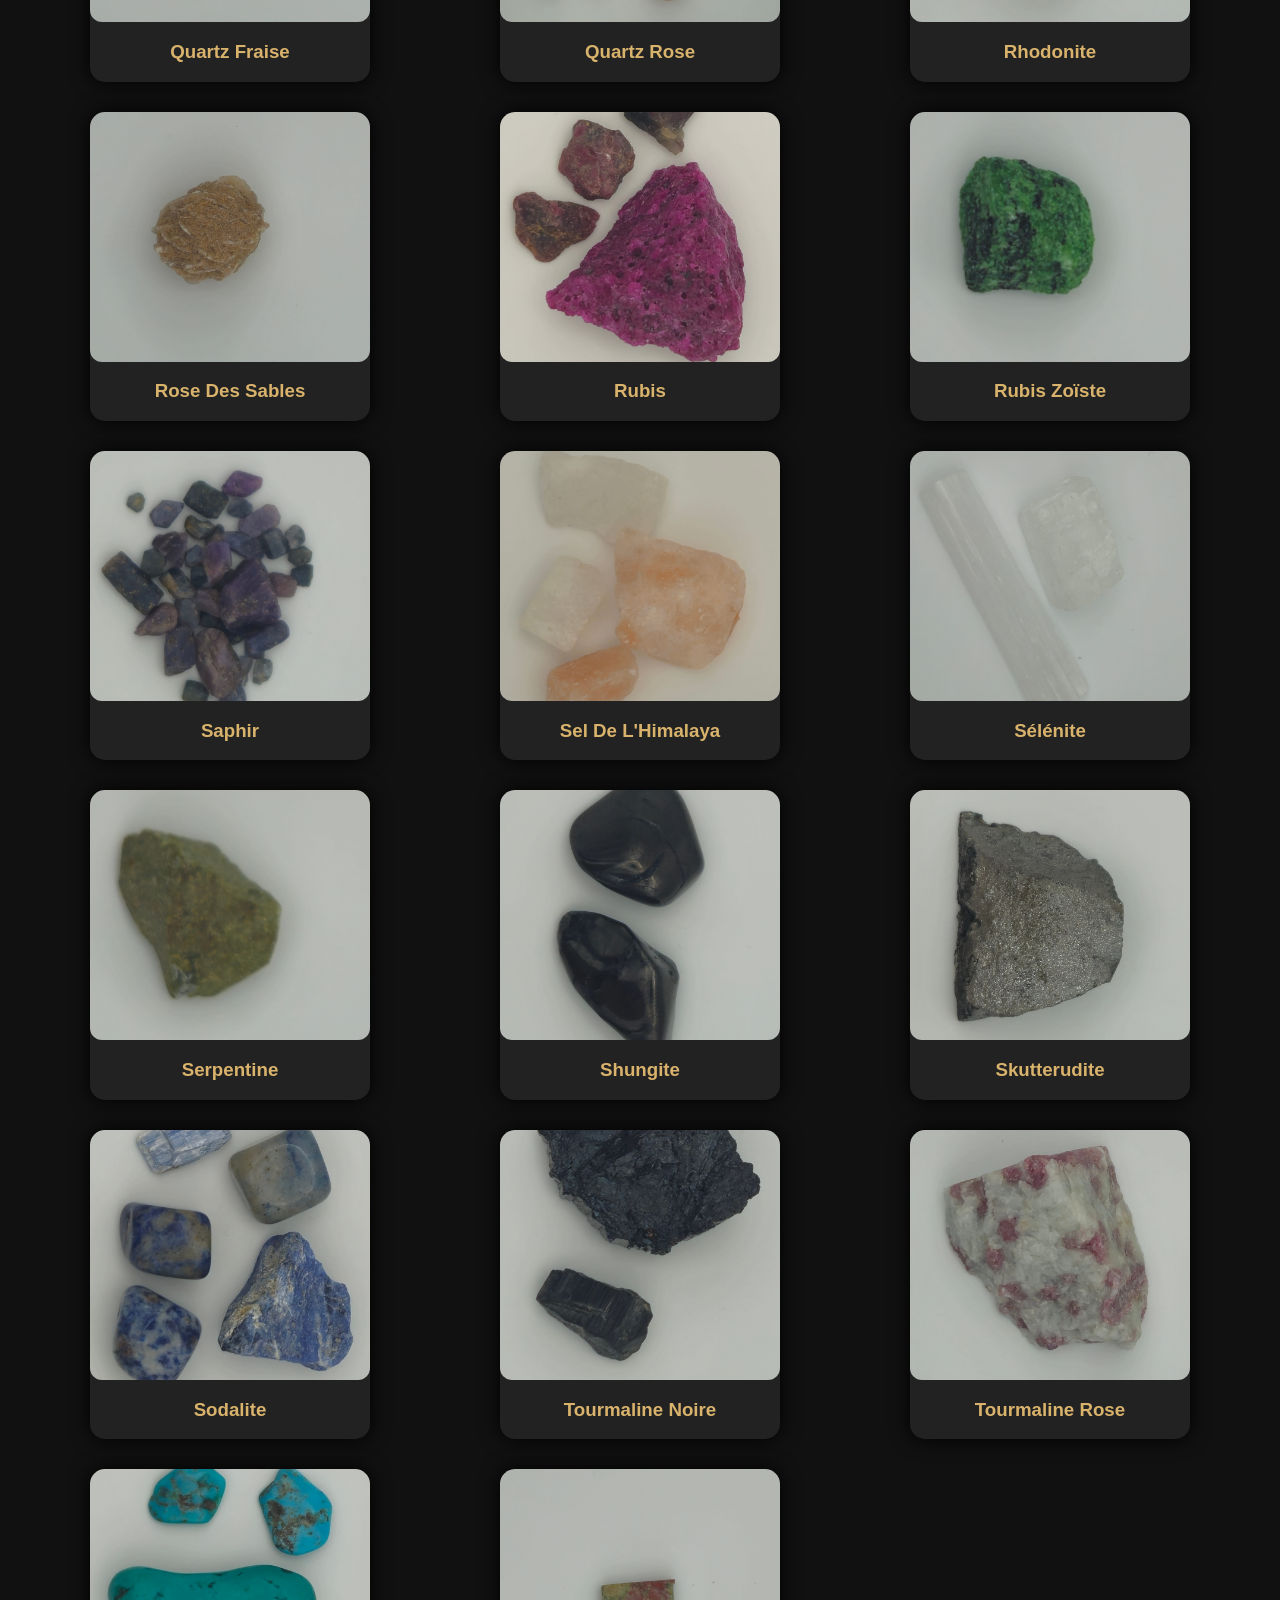
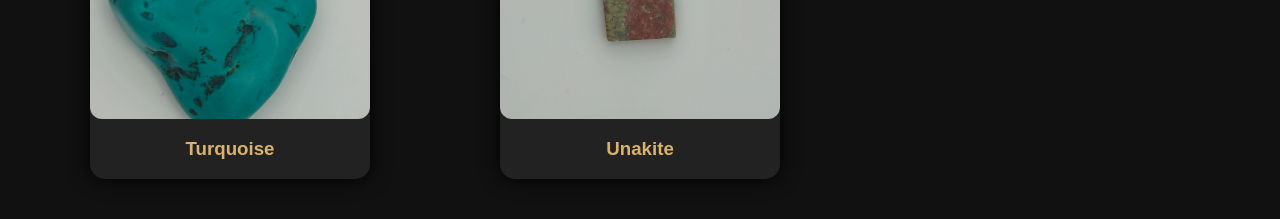
==== commit 66f35dfc: "Update index.html" ====
--- a/index.html
+++ b/index.html
@@ -10,8 +10,8 @@
 
 <body>
 
-
-<header>
+<header id="main-header"></header>
+    
     <div class="header-container">
         <button class="menu-toggle" id="menuToggle" aria-label="Ouvrir le menu">
             <span></span>
@@ -1303,4 +1303,4 @@
 
 <script src="js/script.js"></script>
 </body>
-</html>+</html>
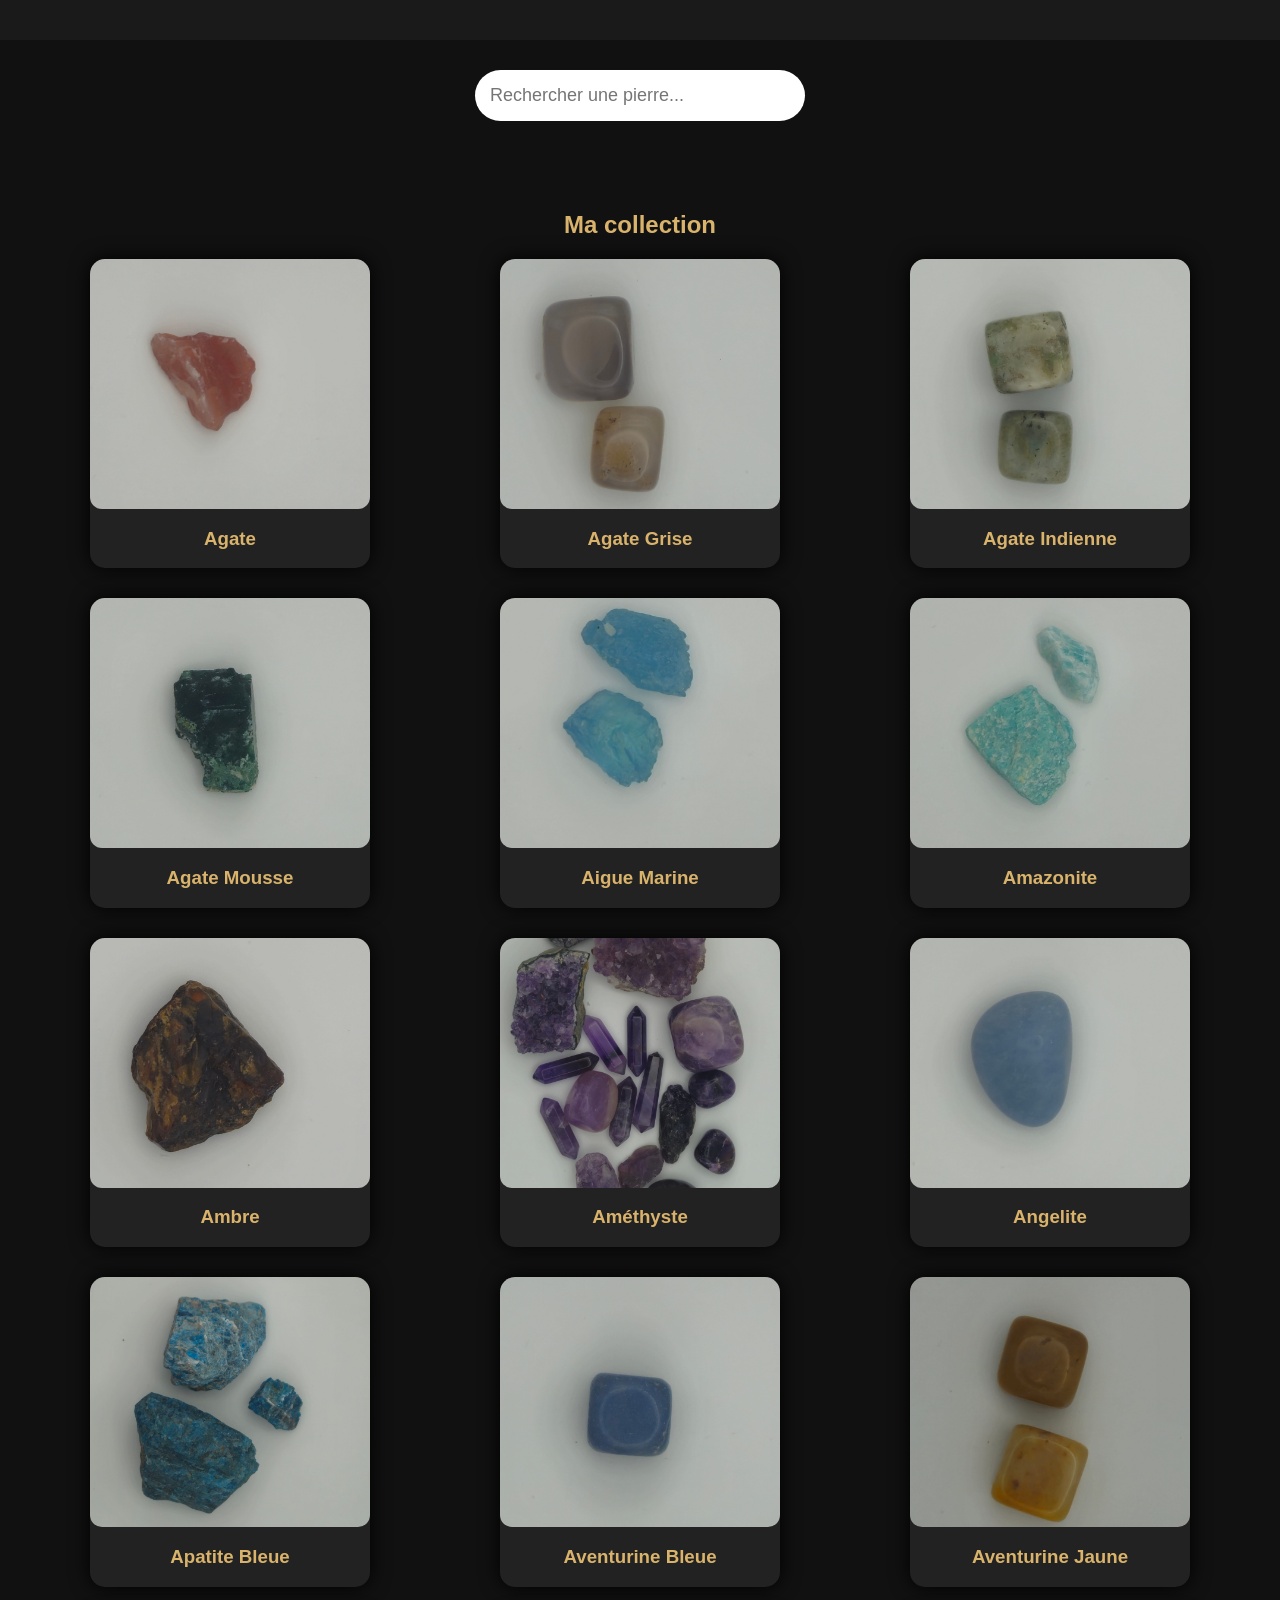
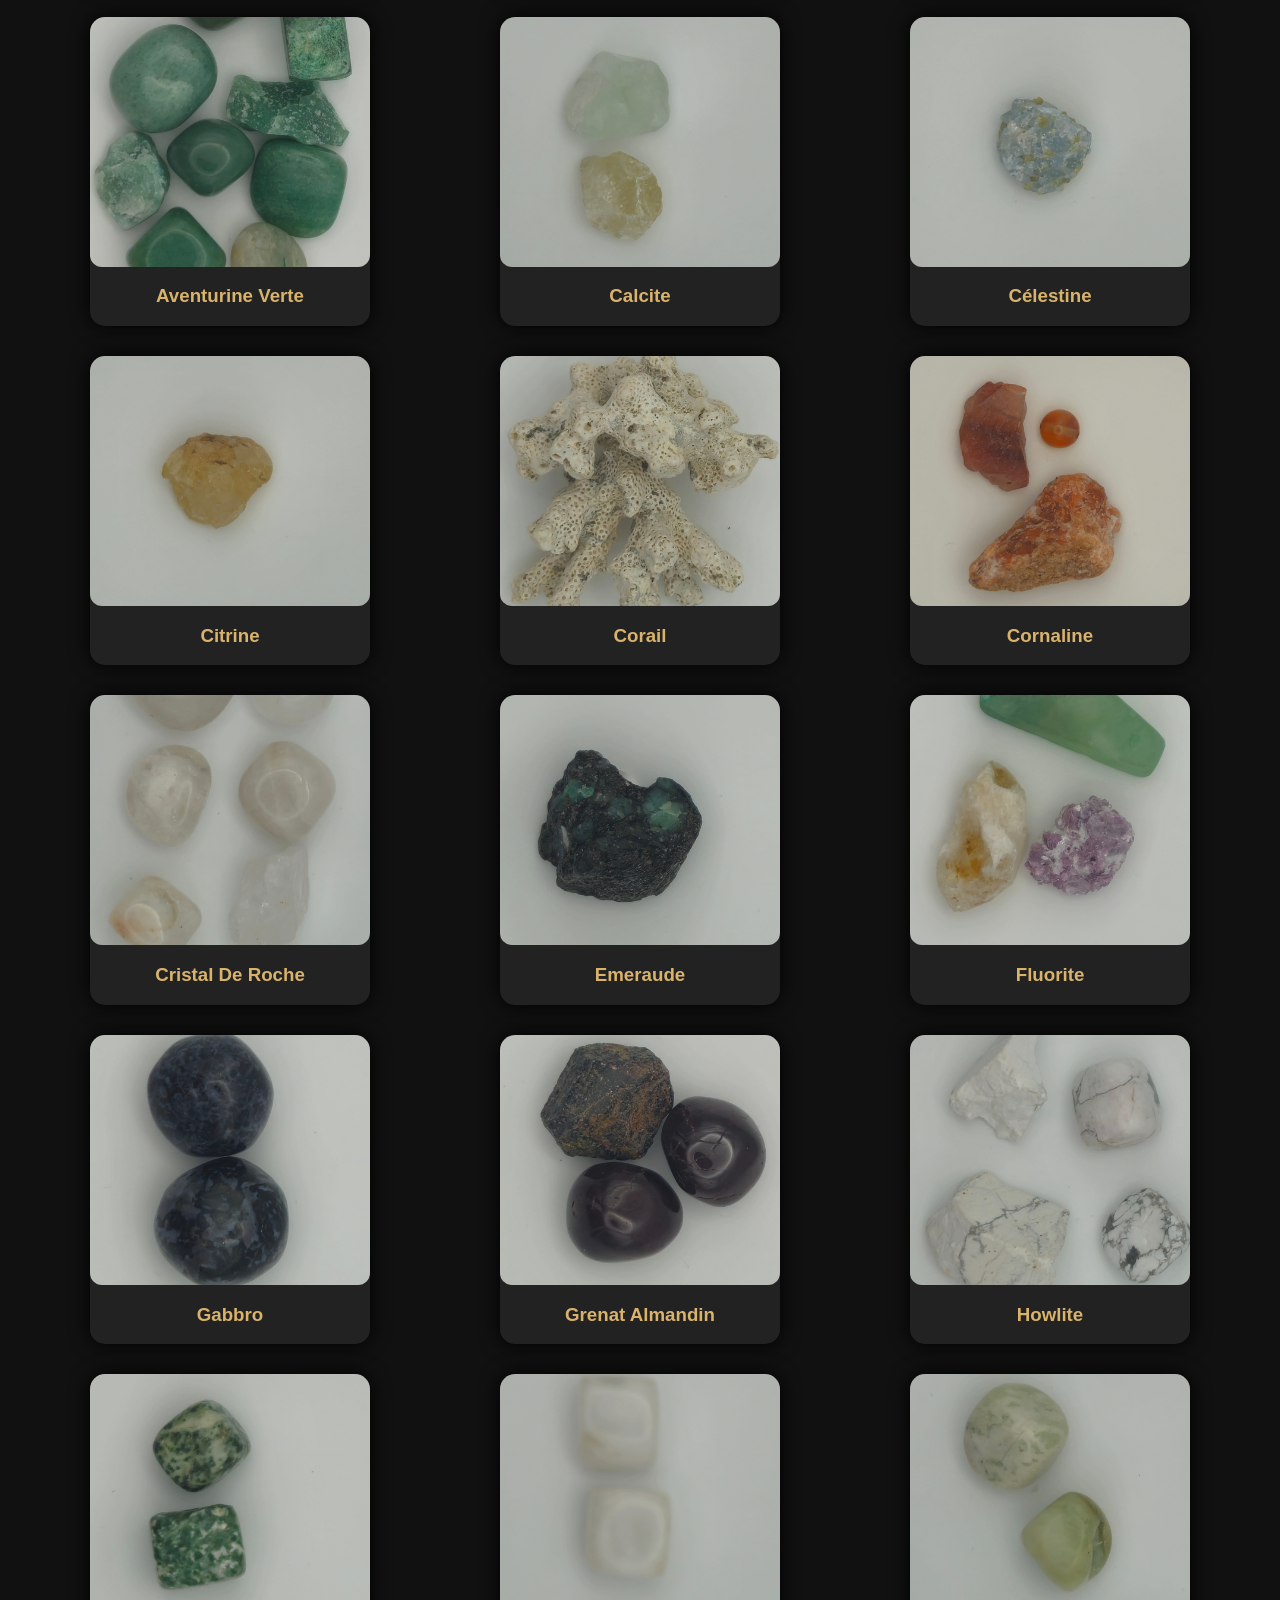
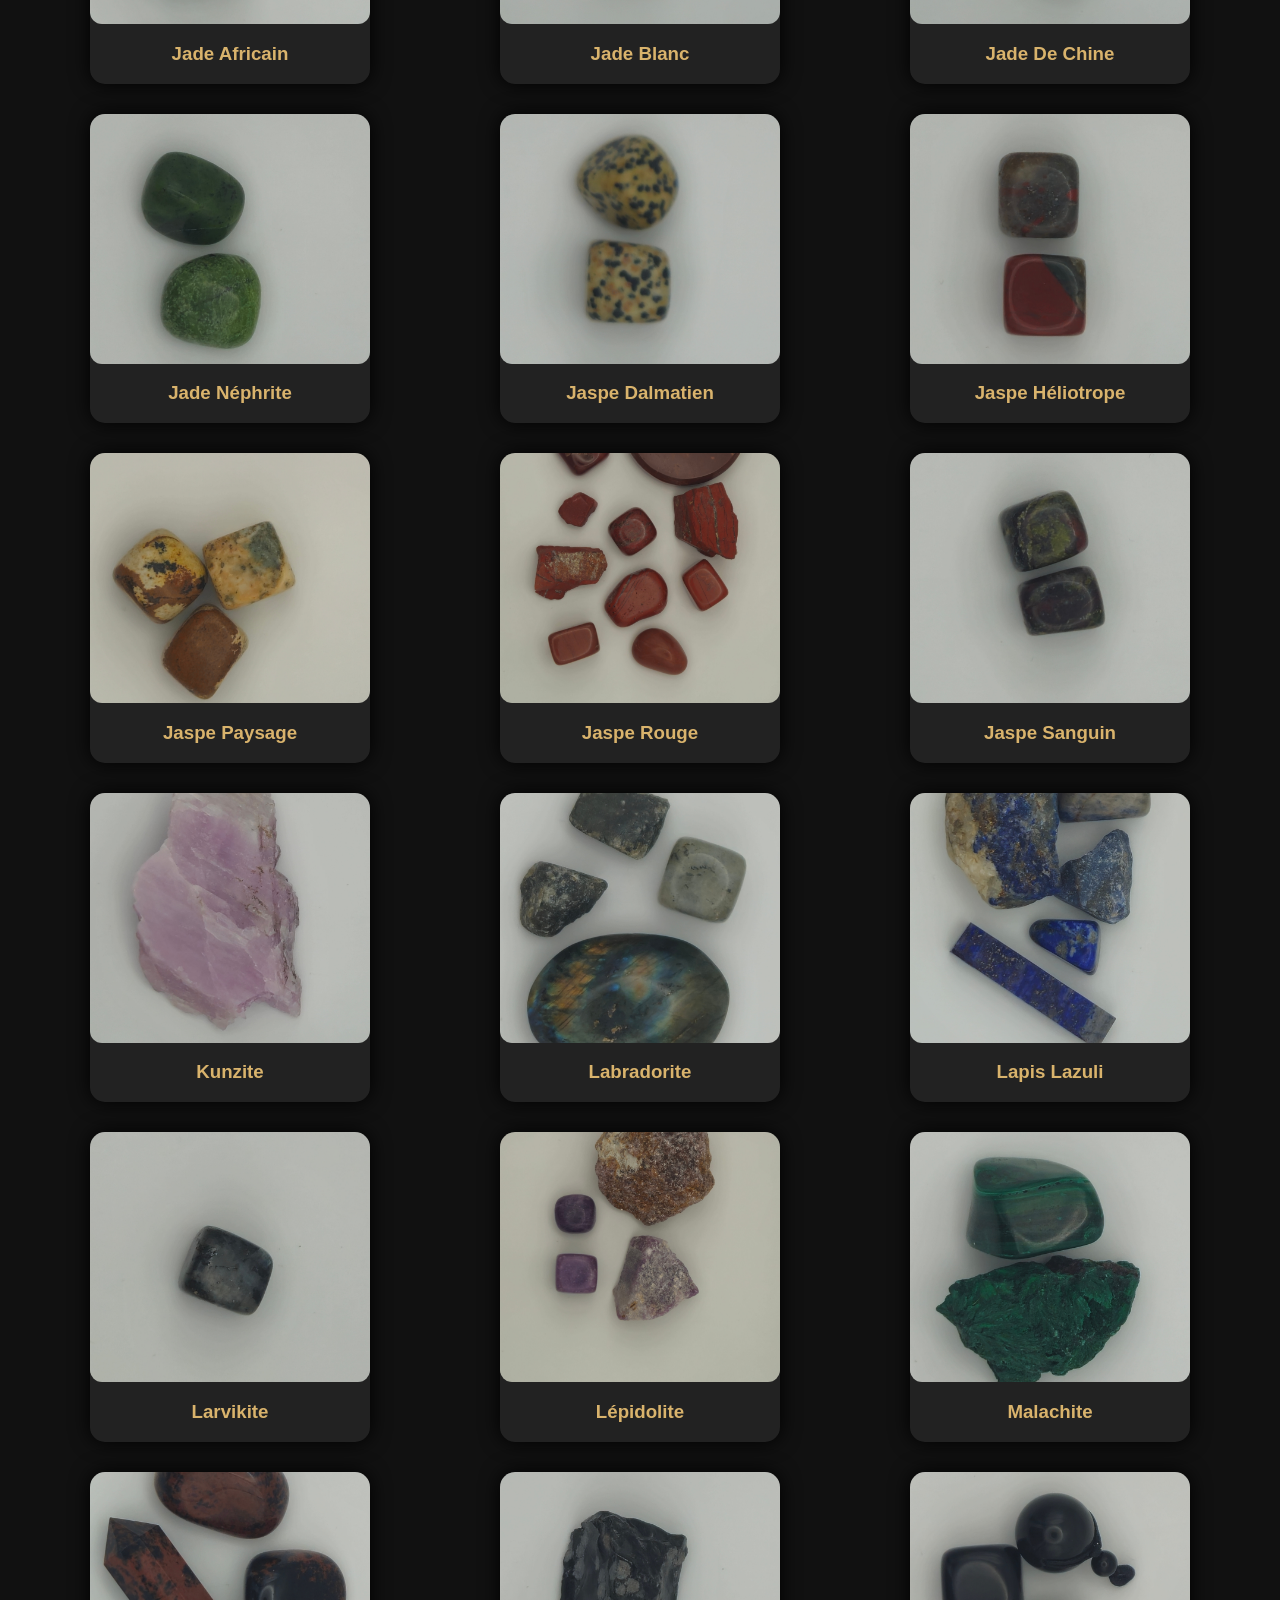
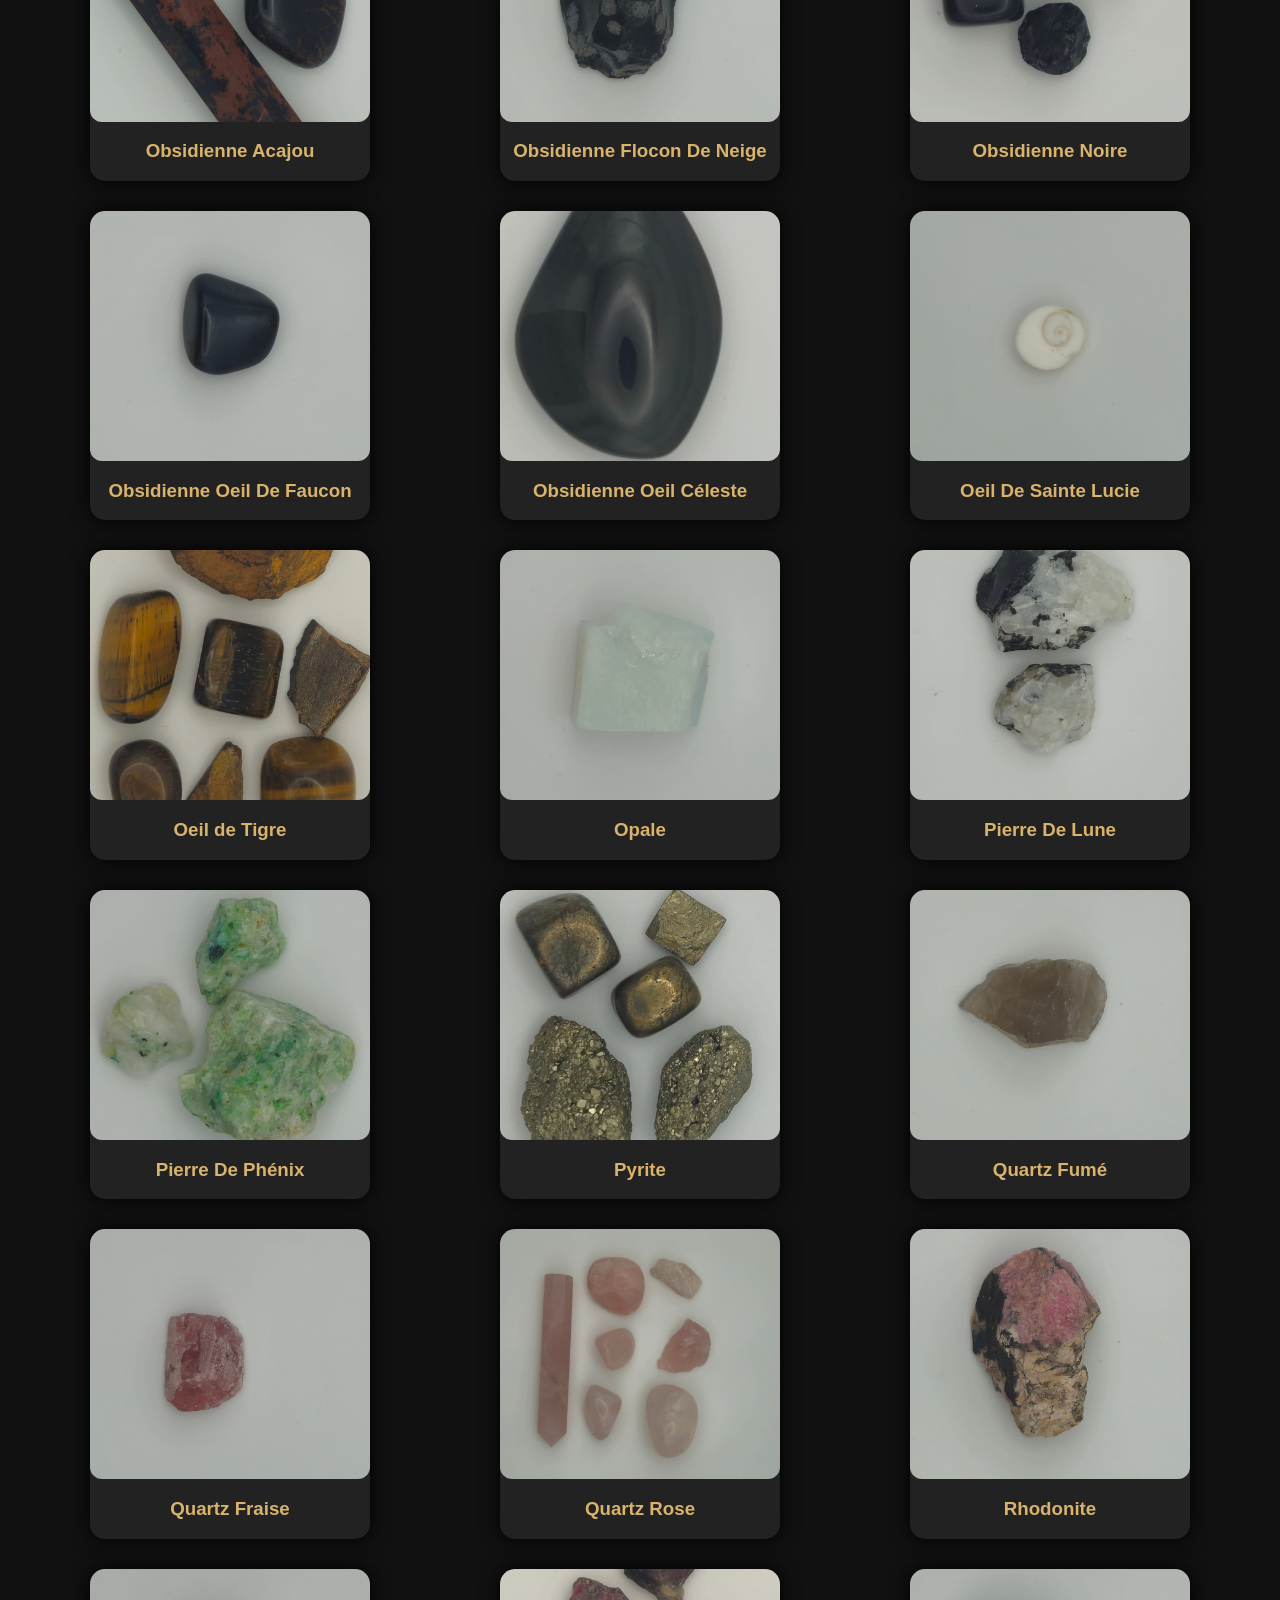
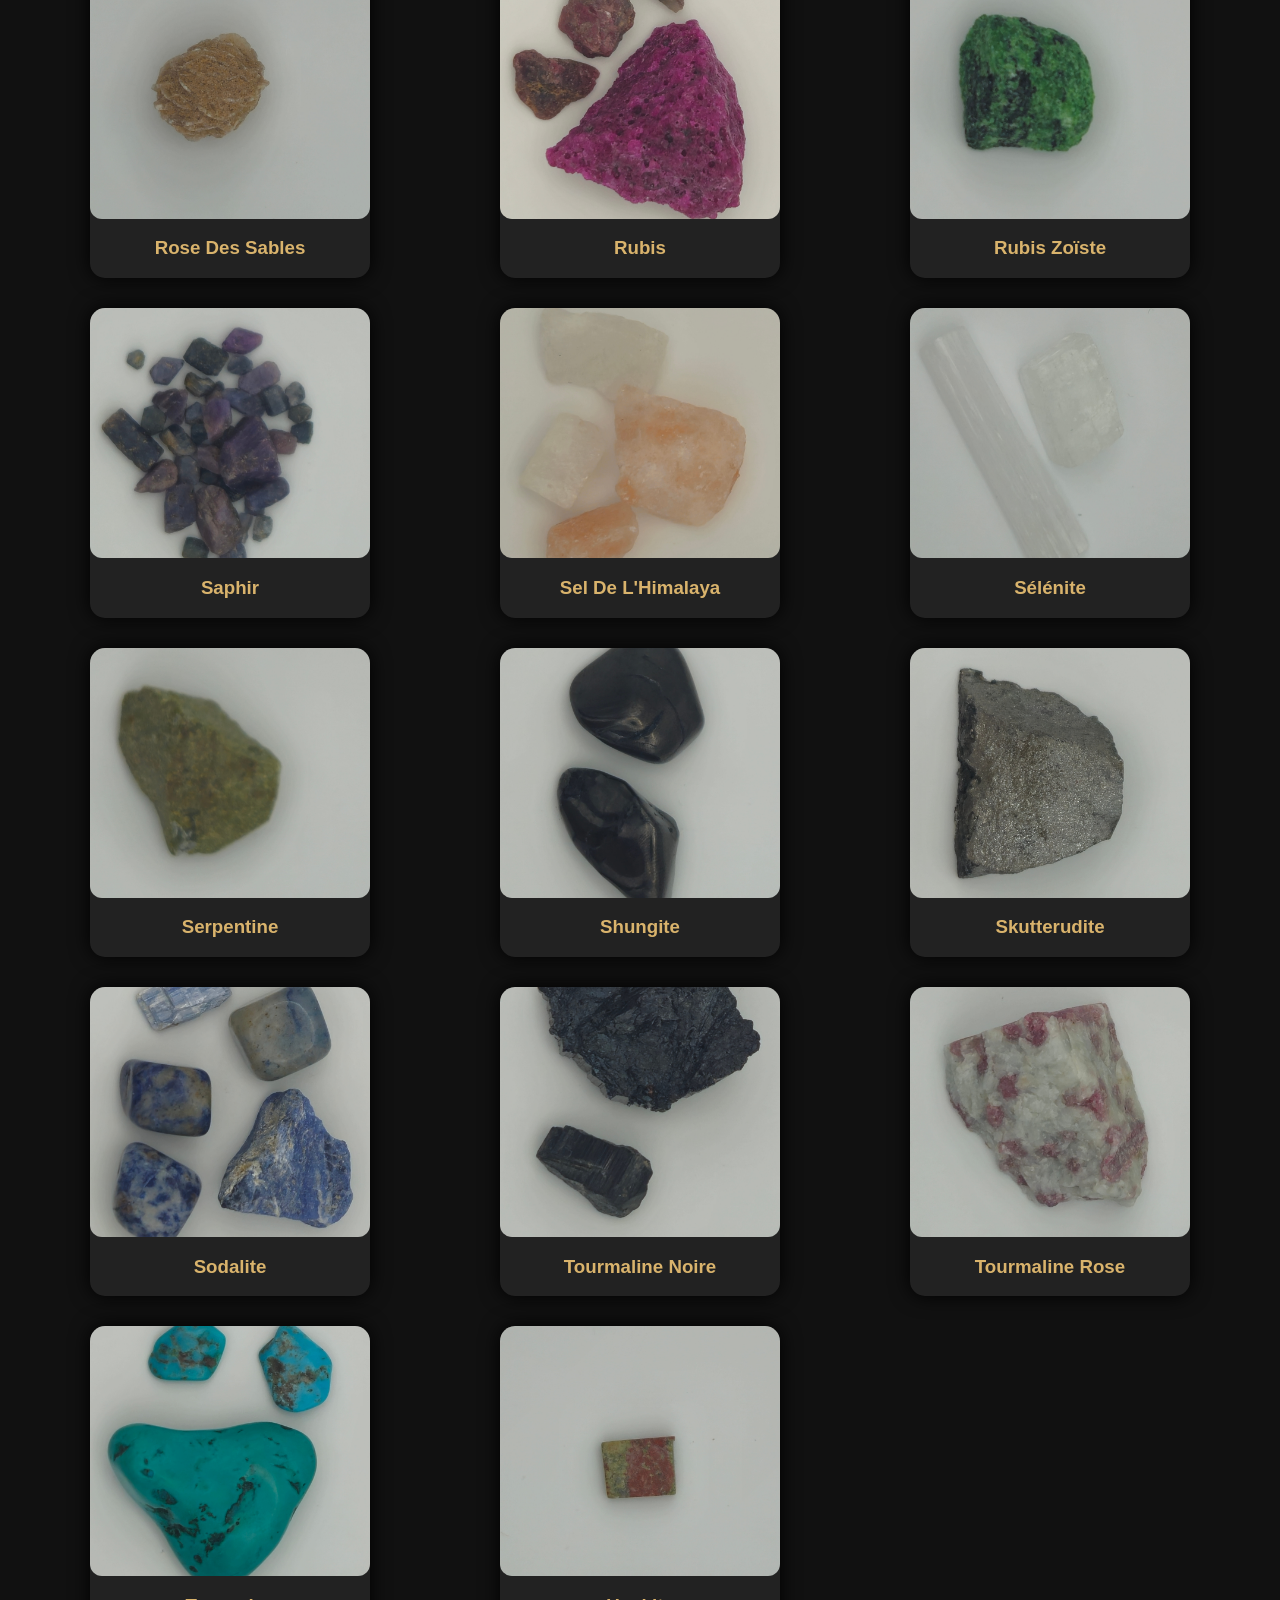
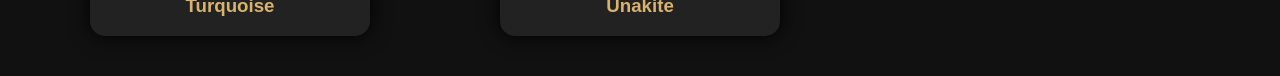
==== commit ba31ee9b: "Remove header navigation and buttons Removed header navigation and buttons from index.html." ====
--- a/index.html
+++ b/index.html
@@ -12,31 +12,6 @@
 
 <header id="main-header"></header>
     
-    <div class="header-container">
-        <button class="menu-toggle" id="menuToggle" aria-label="Ouvrir le menu">
-            <span></span>
-            <span></span>
-            <span></span>
-        </button>
-        <h1>Ma Collection de Pierres</h1>
-    </div>
-
-    <nav id="menu">
-        <a href="index.html">
-            <button>💎 Collection</button>
-        </a>
-        <a href="galerie.html">
-            <button>📸 Galerie</button>
-        </a>
-        <a href="apropos.html">
-            <button>ℹ️ À propos</button>
-        </a>
-    </nav>
-</header>
-
-
-
-
 
 <div class="recherche">
     <input 
